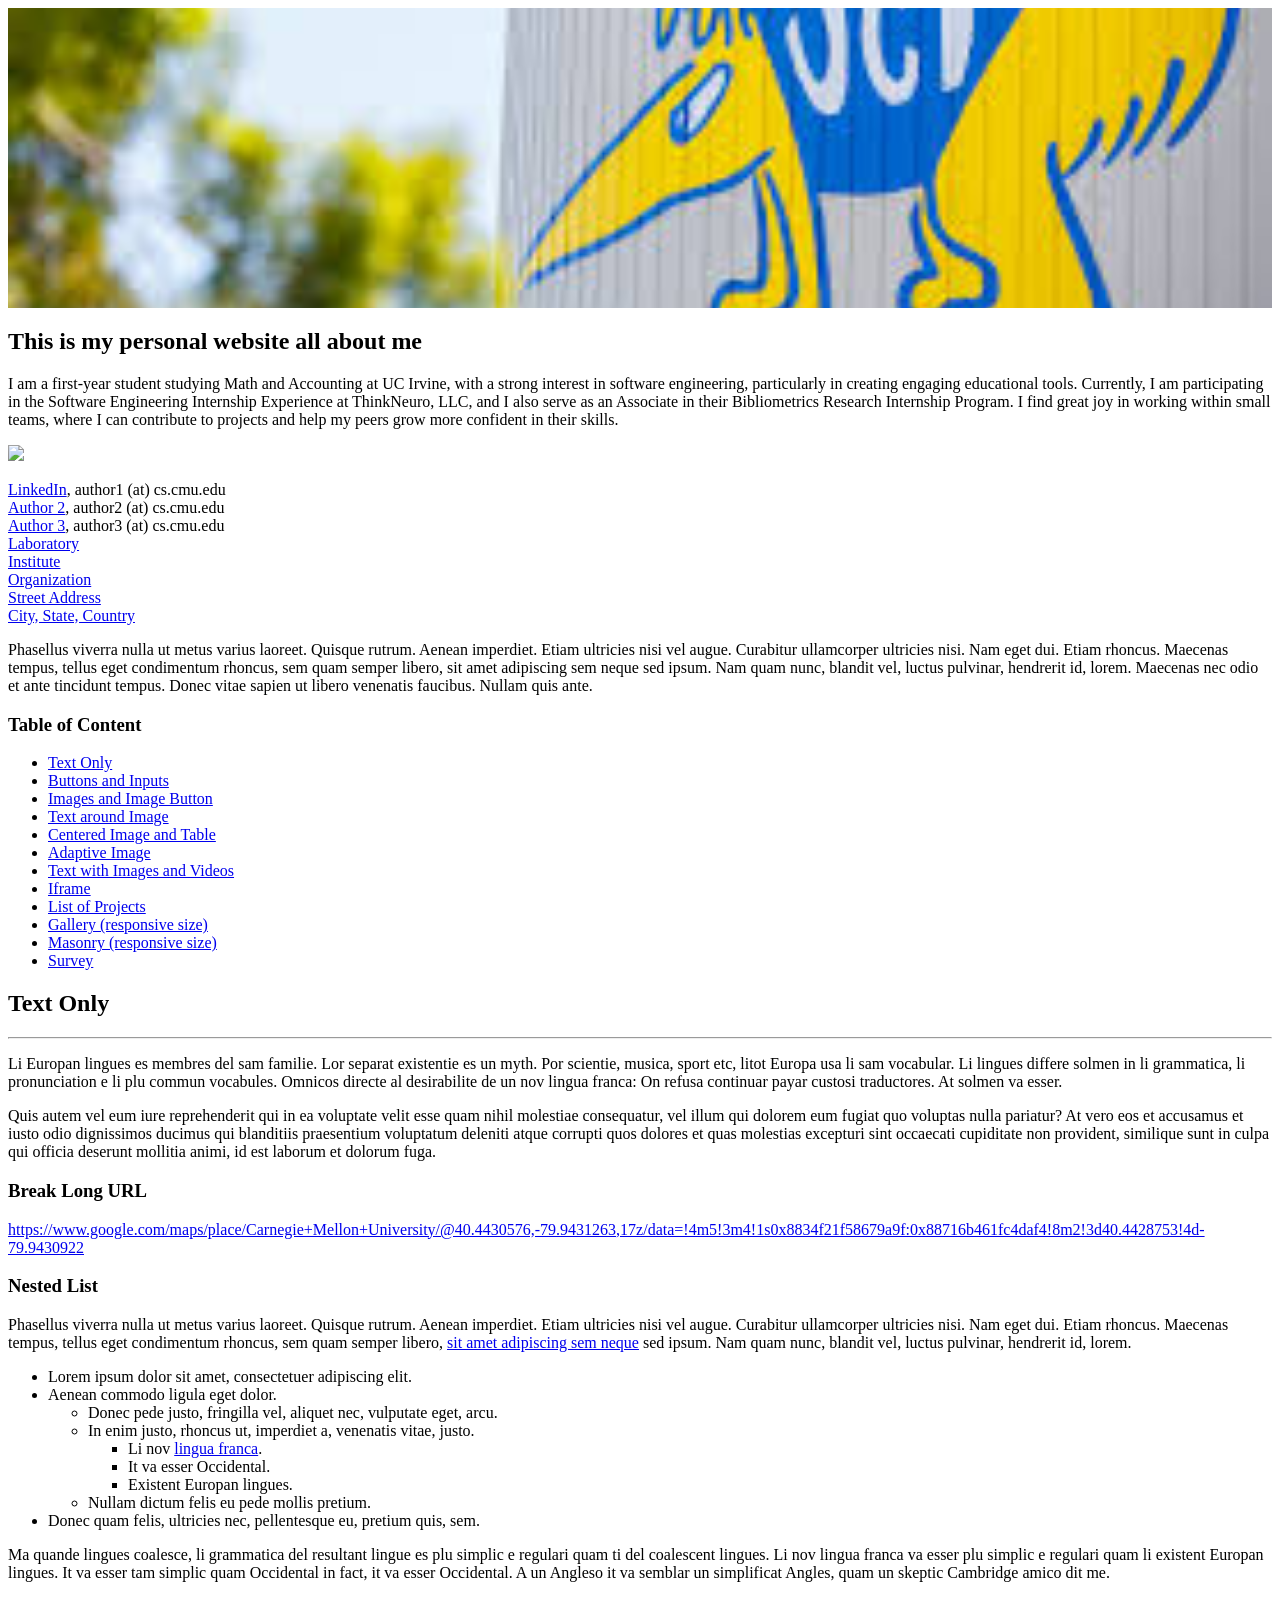
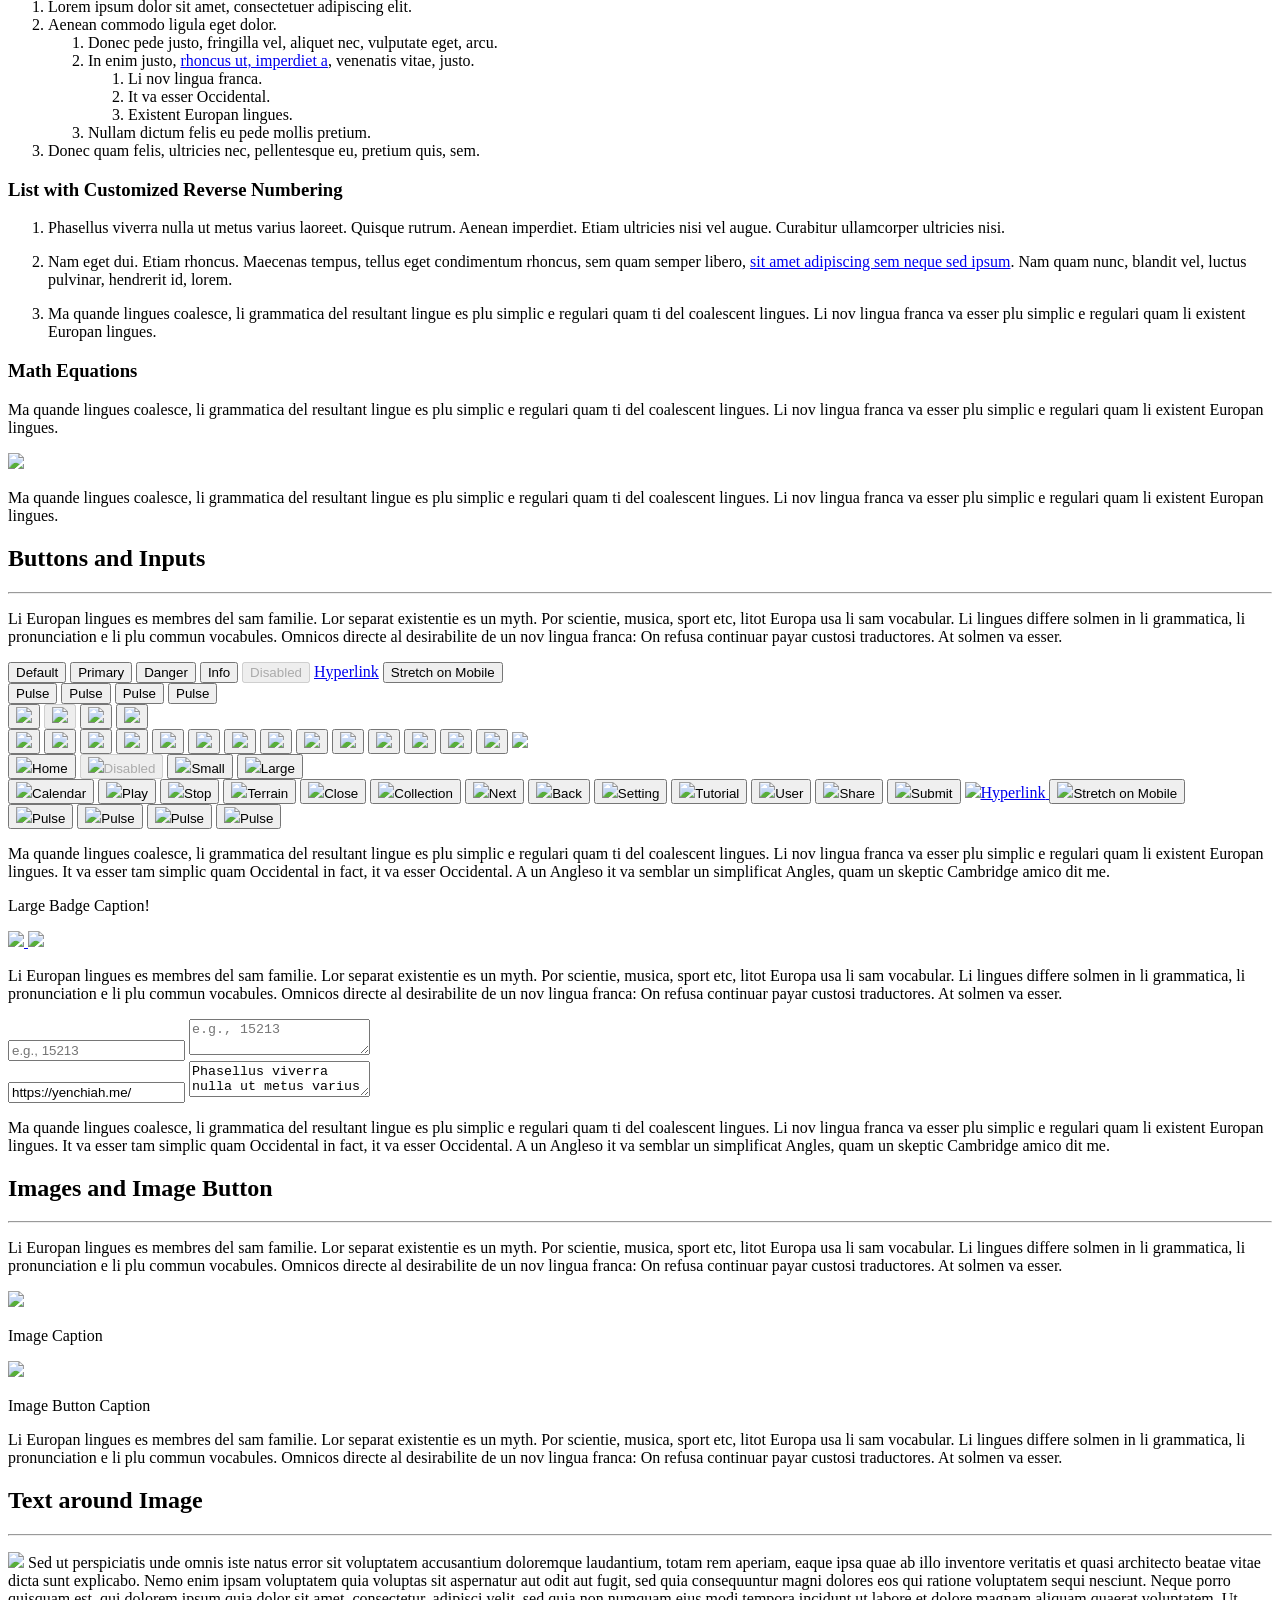
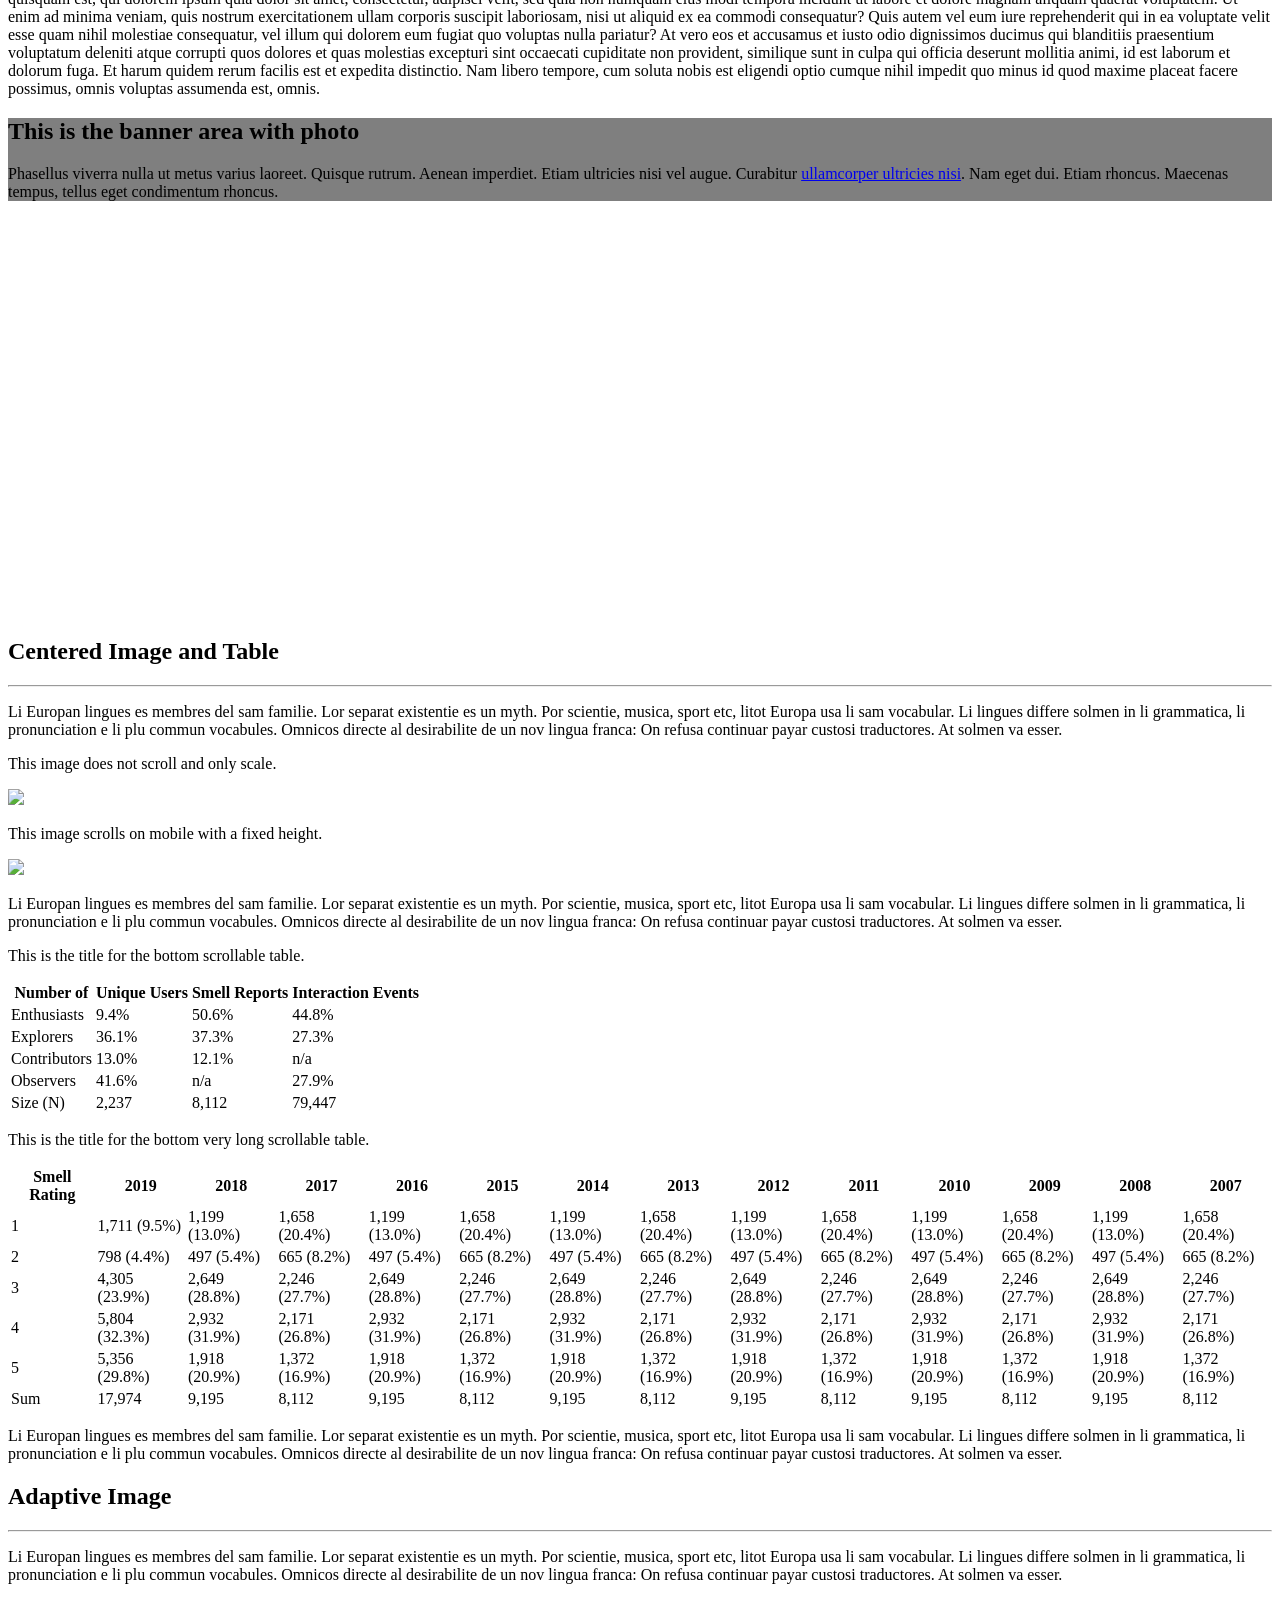
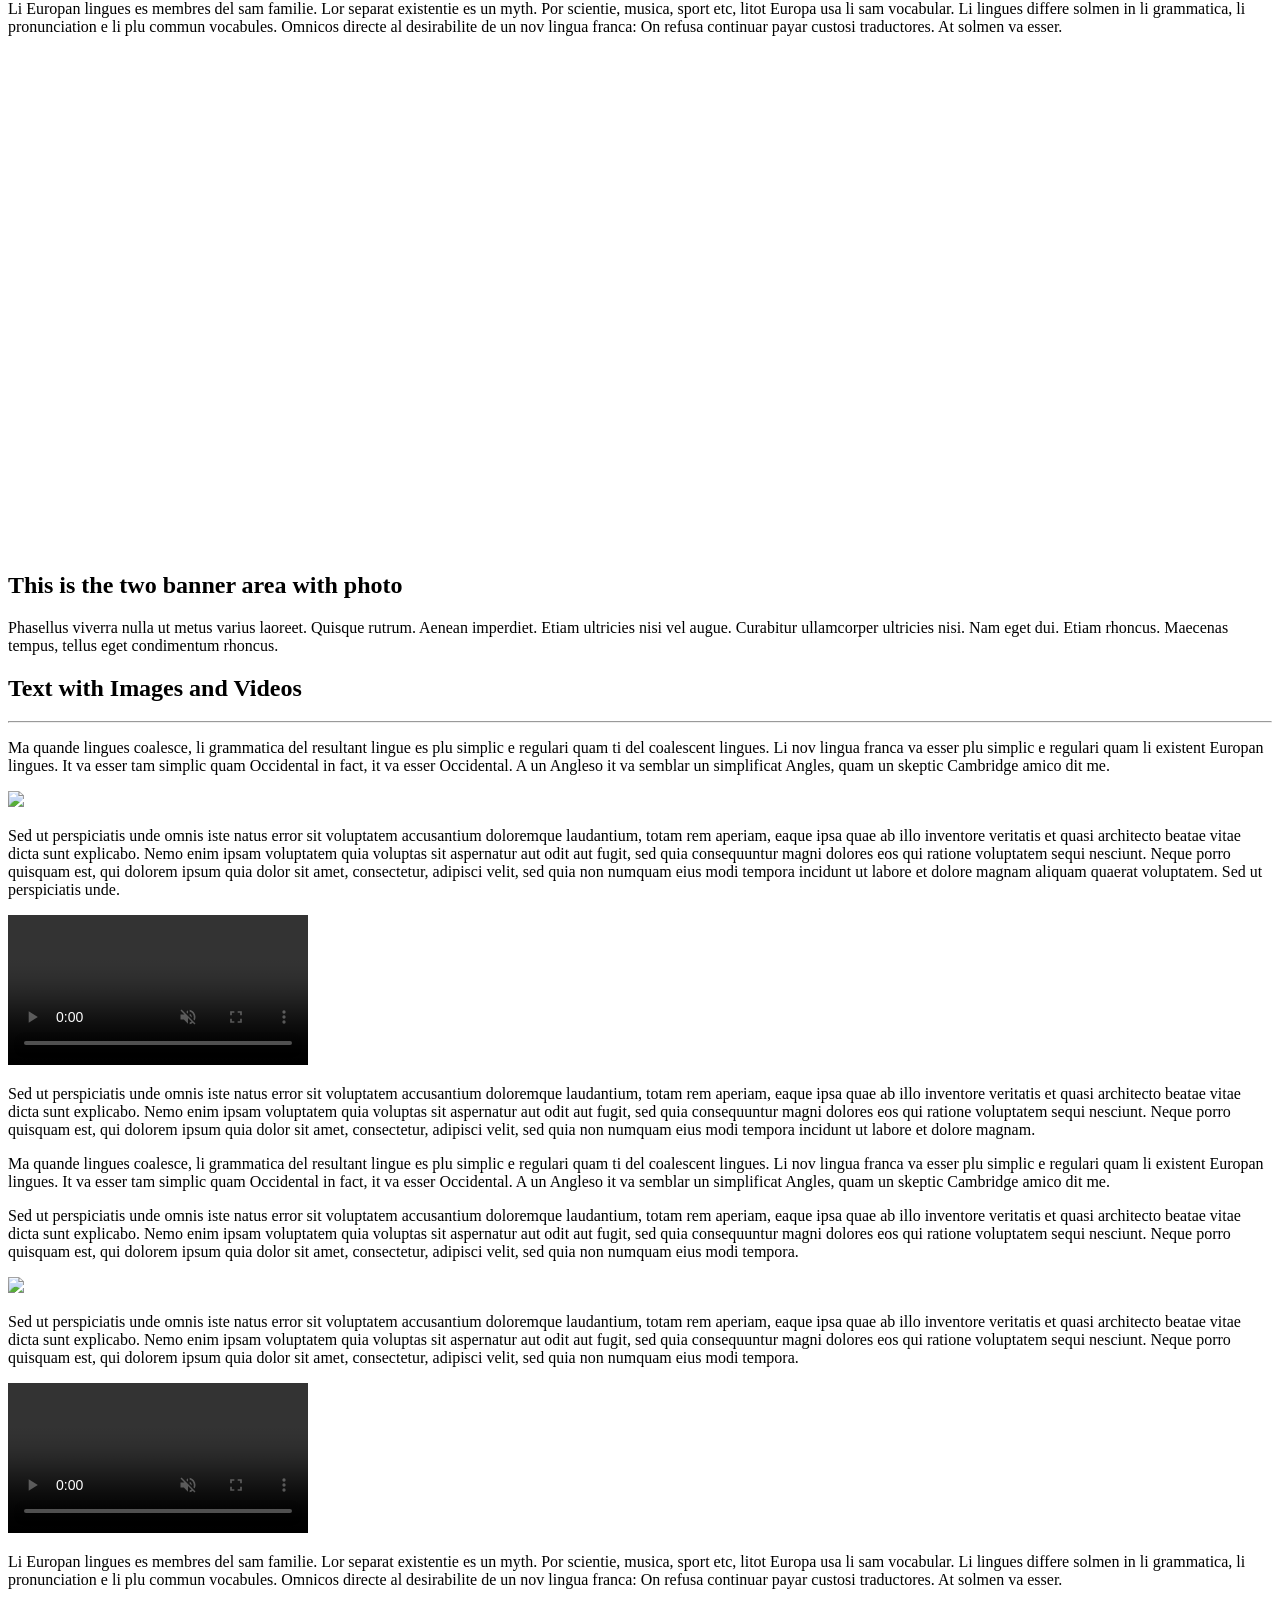
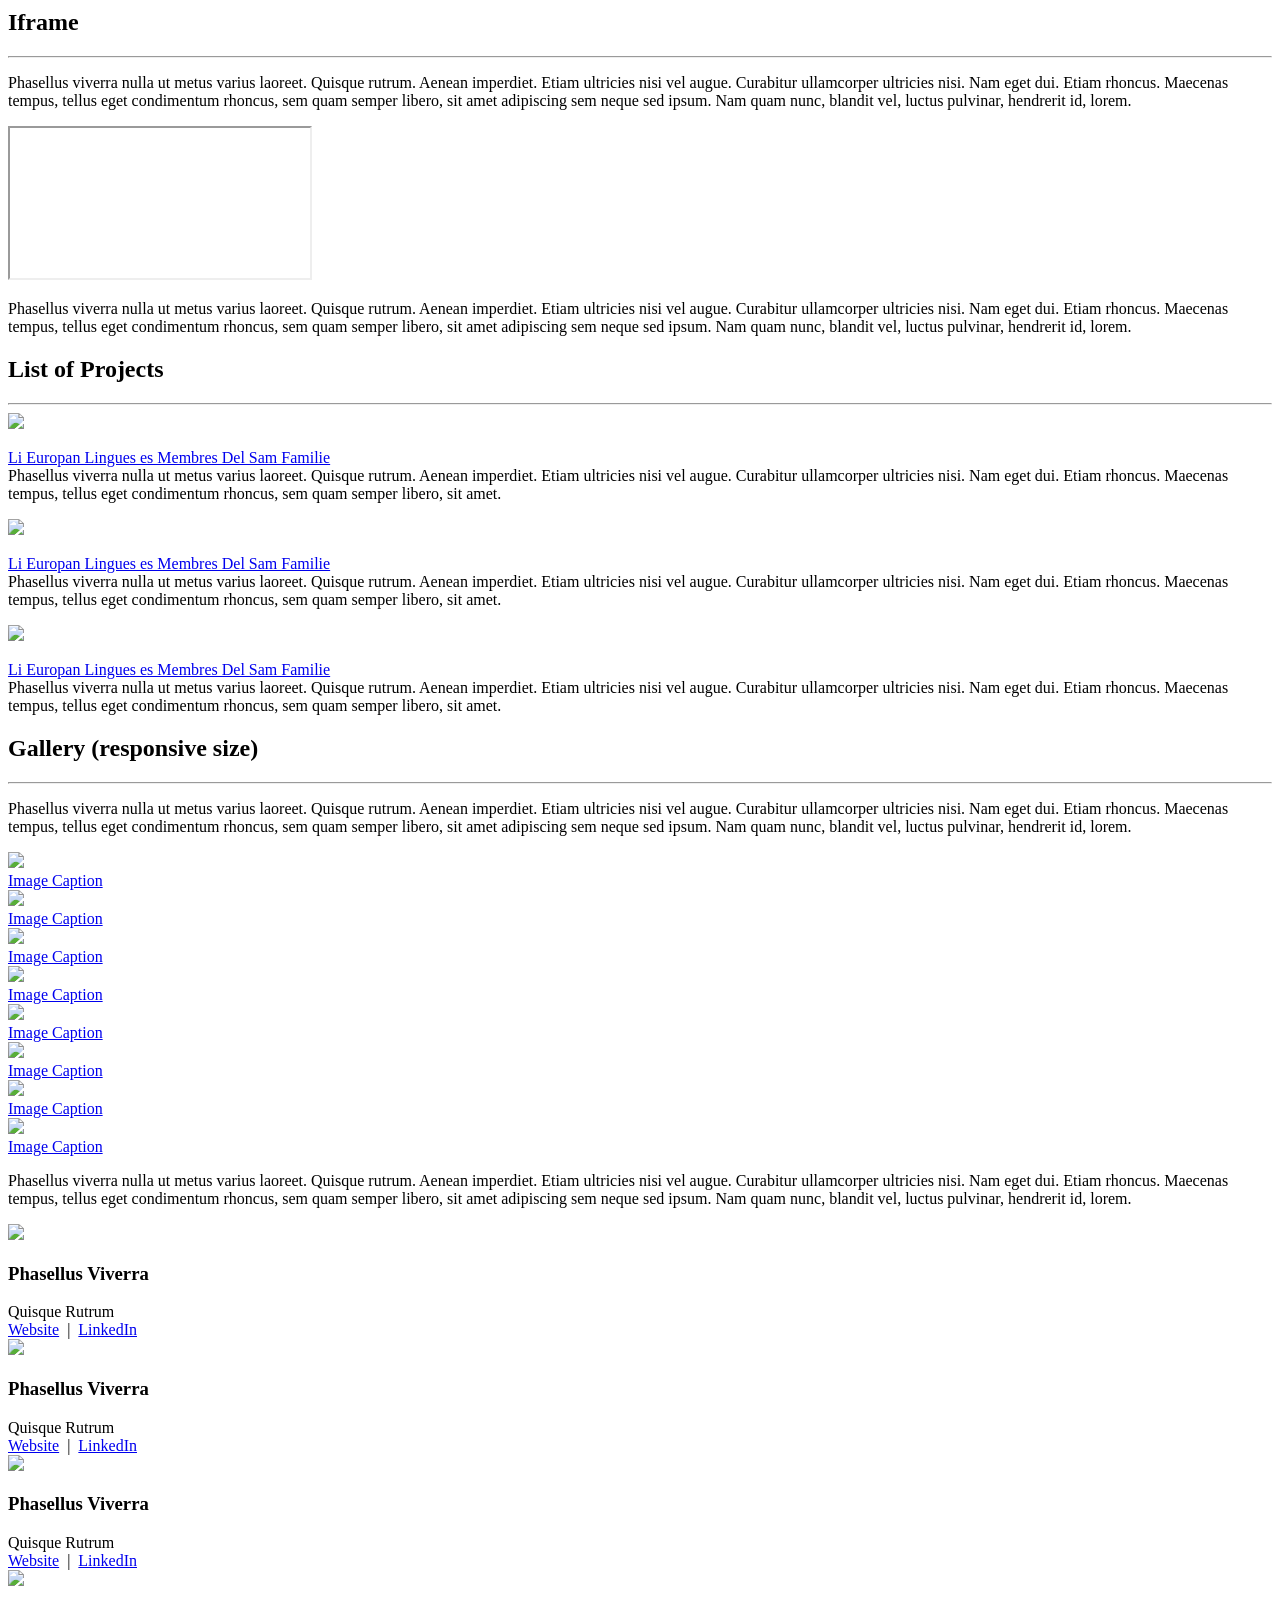
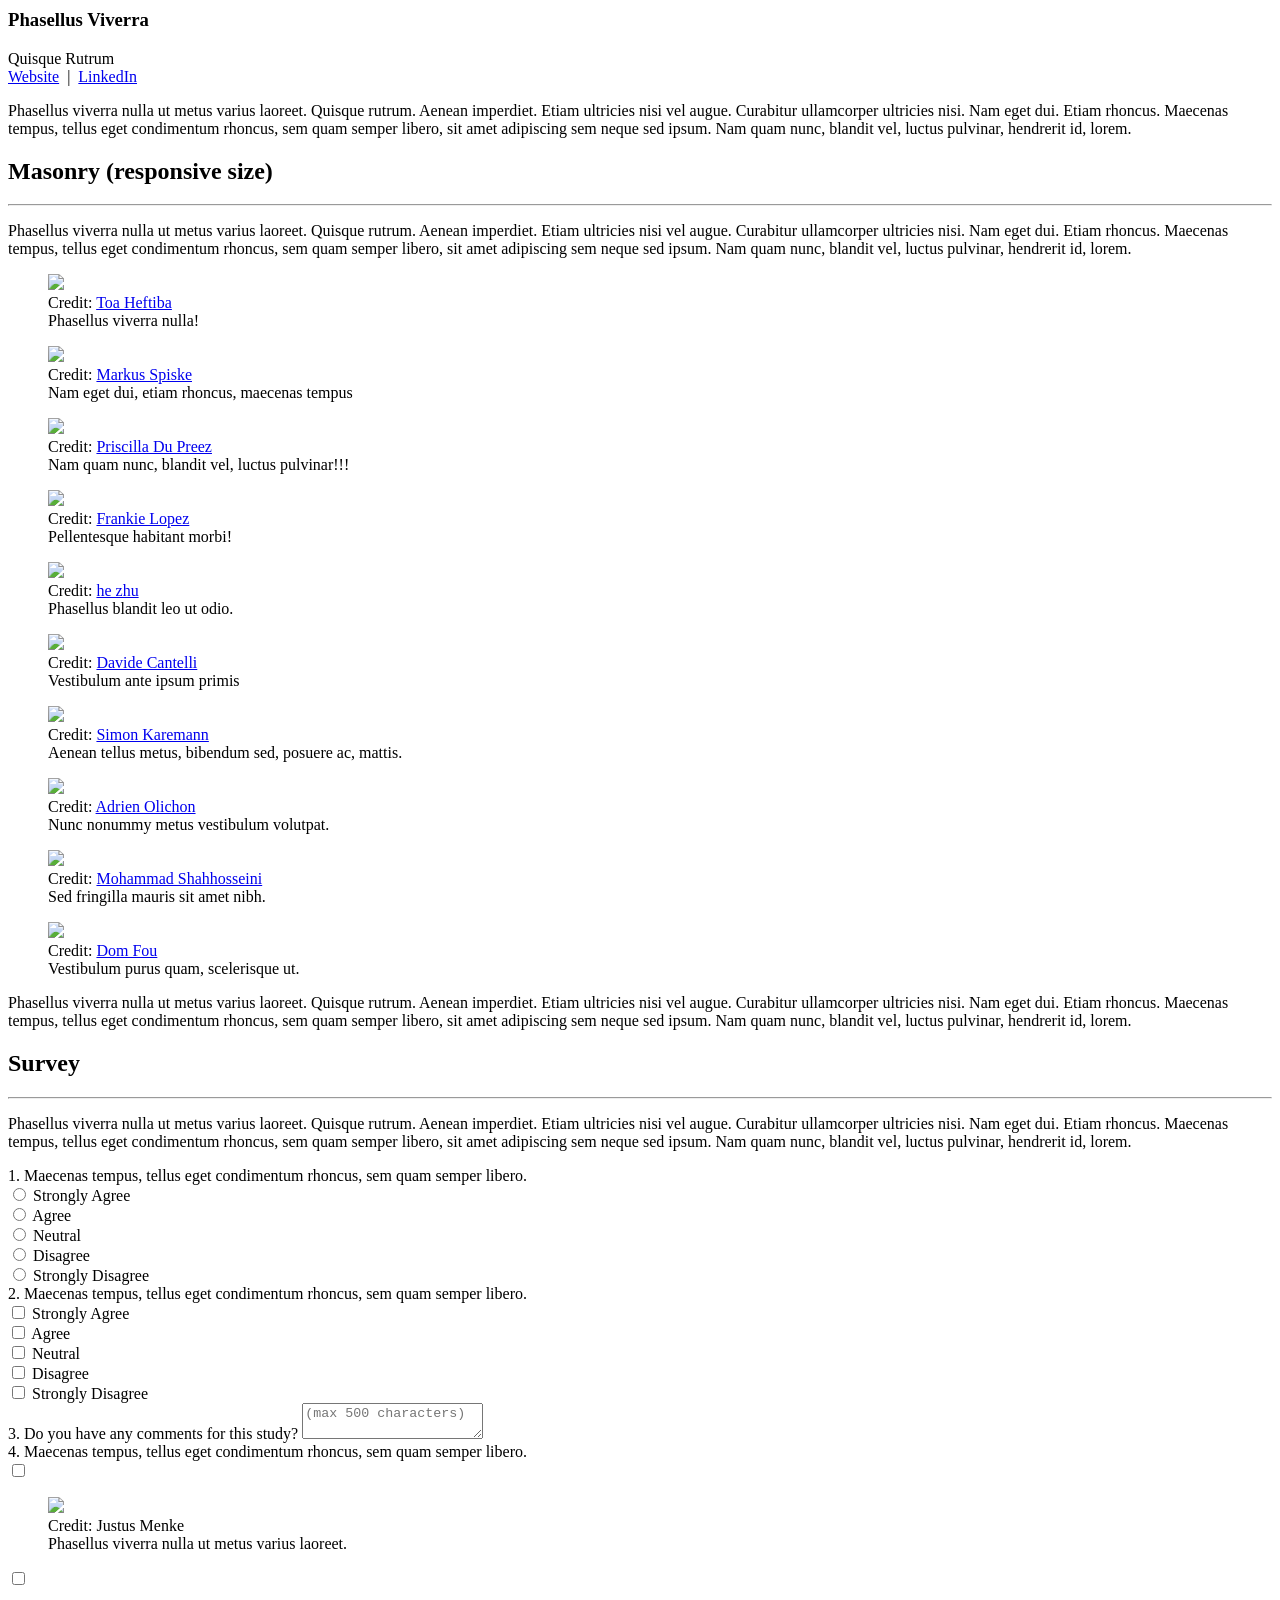
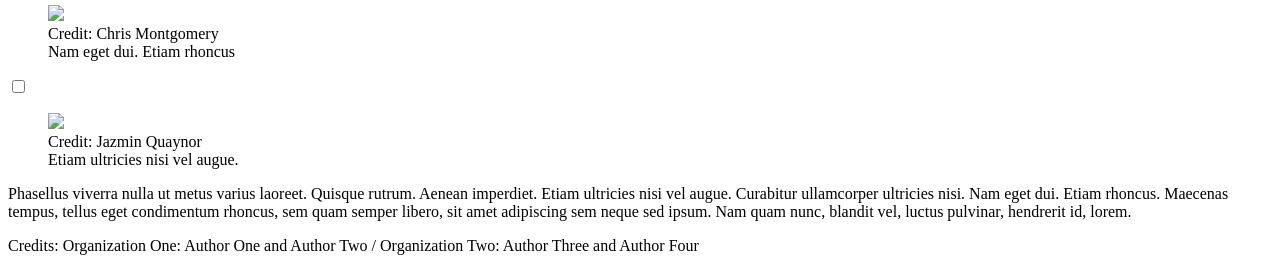
==== index.html @ b9ca1f69 "add" ====
<!doctype html>
<html>

<head>
  <title>Kevin Pedregosa</title>
  <meta charset="utf-8" name="viewport" content="width=device-width, initial-scale=1">
  <link href="https://use.fontawesome.com/releases/v5.2.0/css/all.css" media="screen" rel="stylesheet" type="text/css" />
  <link href="css/frame.css" media="screen" rel="stylesheet" type="text/css" />
  <link href="css/controls.css" media="screen" rel="stylesheet" type="text/css" />
  <link href="css/custom.css" media="screen" rel="stylesheet" type="text/css" />
  <link href='https://fonts.googleapis.com/css?family=Open+Sans:400,700' rel='stylesheet' type='text/css'>
  <link href='https://fonts.googleapis.com/css?family=Open+Sans+Condensed:300,700' rel='stylesheet' type='text/css'>
  <link href="https://fonts.googleapis.com/css?family=Source+Sans+Pro:400,700" rel="stylesheet">
  <script src="https://ajax.googleapis.com/ajax/libs/jquery/3.3.1/jquery.min.js"></script>
  <script src="js/menu.js"></script>
  <script src="js/footer.js"></script>
  <style>
    .menu-index {
      color: rgb(255, 255, 255) !important;
      opacity: 1 !important;
      font-weight: 700 !important;
    }
  </style>
</head>

<body>
  <div class="menu-container"></div>
  <div class="content-container">
    <!-------------------------------------------------------------------------------------------->
    <!--Start Header-->
    <div class="banner" style="background: url('img/Anteater.jpeg') no-repeat center; background-size: cover; height: 300px;"></div>
    <div class="banner">
      <div class="banner-table flex-column">
        <div class="flex-row">
          <div class="flex-item flex-column">
            <h2 class="add-top-margin-small">This is my personal website all about me</h2>
            <p class="text">
              I am a first-year student studying Math and Accounting at UC Irvine, with a strong interest in software engineering, particularly in creating engaging educational tools. Currently, I am participating in the Software Engineering Internship Experience at ThinkNeuro, LLC, and I also serve as an Associate in their Bibliometrics Research Internship Program. I find great joy in working within small teams, where I can contribute to projects and help my peers grow more confident in their skills.
            </p>
          </div>
        </div>
      </div>
    </div>
    <!--End Header-->
    <!-------------------------------------------------------------------------------------------->
    <div class="content">
      <div class="content-table flex-column">
        <!-------------------------------------------------------------------------------------------->
        <!--Start Intro-->
        <div class="flex-row">
          <div class="flex-item flex-column">
            <img class="image" src="img/dummay-img.png">
          </div>
          <div class="flex-item flex-column">
            <p class="text text-large">
              <a target="_blank" href="https://www.linkedin.com/in/kevinpedregosa/">LinkedIn</a>, author1 (at) cs.cmu.edu<br>
              <a target="_blank" href="javascript:void(0)">Author 2</a>, author2 (at) cs.cmu.edu<br>
              <a target="_blank" href="javascript:void(0)">Author 3</a>, author3 (at) cs.cmu.edu<br>
              <a target="_blank" href="javascript:void(0)">Laboratory</a><br>
              <a target="_blank" href="javascript:void(0)">Institute</a><br>
              <a target="_blank" href="javascript:void(0)">Organization</a><br>
              <a target="_blank" href="javascript:void(0)">Street Address</a><br>
              <a target="_blank" href="javascript:void(0)">City, State, Country</a>
            </p>
          </div>
        </div>
        <div class="flex-row">
          <div class="flex-item flex-column">
            <p class="text add-top-margin">
              Phasellus viverra nulla ut metus varius laoreet. Quisque rutrum. Aenean imperdiet. Etiam ultricies nisi vel
              augue. Curabitur ullamcorper ultricies nisi. Nam eget dui. Etiam rhoncus. Maecenas tempus, tellus eget
              condimentum rhoncus, sem quam semper libero, sit amet adipiscing sem neque sed ipsum. Nam quam nunc, blandit
              vel, luctus pulvinar, hendrerit id, lorem. Maecenas nec odio et ante tincidunt tempus. Donec vitae
              sapien ut libero venenatis faucibus. Nullam quis ante.
            </p>
            <h3>Table of Content</h3>
            <ul>
              <li><a href="#text-only">Text Only</a></li>
              <li><a href="#buttons-and-inputs">Buttons and Inputs</a></li>
              <li><a href="#images-and-image-button">Images and Image Button</a></li>
              <li><a href="#text-around-image">Text around Image</a></li>
              <li><a href="#centered-image-and-table">Centered Image and Table</a></li>
              <li><a href="#adaptive-image">Adaptive Image</a></li>
              <li><a href="#text-with-images-and-videos">Text with Images and Videos</a></li>
              <li><a href="#iframe">Iframe</a></li>
              <li><a href="#list-of-projects">List of Projects</a></li>
              <li><a href="#gallery">Gallery (responsive size)</a></li>
              <li><a href="#masonry">Masonry (responsive size)</a></li>
              <li><a href="#survey">Survey</a></li>
            </ul>
          </div>
        </div>
        <!--End Intro-->
        <!-------------------------------------------------------------------------------------------->
        <!--Start Text Only-->
        <div class="flex-row">
          <div class="flex-item flex-column">
            <h2 id="text-only">Text Only</h2>
            <hr>
            <p class="text">
              Li Europan lingues es membres del sam familie. Lor separat existentie es un myth. Por scientie, musica,
              sport etc, litot Europa usa li sam vocabular. Li lingues differe solmen in li grammatica, li pronunciation e
              li plu commun vocabules. Omnicos directe al desirabilite de un nov lingua franca: On refusa continuar payar
              custosi traductores. At solmen va esser.
            </p>
            <p class="text">
              Quis autem vel eum iure reprehenderit qui in ea voluptate velit esse quam nihil molestiae consequatur,
              vel illum qui dolorem eum fugiat quo voluptas nulla pariatur? At vero eos et accusamus et iusto odio dignissimos
              ducimus qui blanditiis praesentium voluptatum deleniti atque corrupti quos dolores et quas molestias
              excepturi sint occaecati cupiditate non provident, similique sunt in culpa qui officia deserunt mollitia
              animi, id est laborum et dolorum fuga.
            </p>
            <h3>Break Long URL</h3>
            <p class="text">
              <a class="break-long-url" target="_blank" href="https://www.google.com/maps/place/Carnegie+Mellon+University/@40.4430576,-79.9431263,17z/data=!4m5!3m4!1s0x8834f21f58679a9f:0x88716b461fc4daf4!8m2!3d40.4428753!4d-79.9430922">https://www.google.com/maps/place/Carnegie+Mellon+University/@40.4430576,-79.9431263,17z/data=!4m5!3m4!1s0x8834f21f58679a9f:0x88716b461fc4daf4!8m2!3d40.4428753!4d-79.9430922</a>
            </p>
            <h3>Nested List</h3>
            <p class="text">
              Phasellus viverra nulla ut metus varius laoreet. Quisque rutrum. Aenean imperdiet. Etiam ultricies nisi vel
              augue. Curabitur ullamcorper ultricies nisi. Nam eget dui. Etiam rhoncus. Maecenas tempus, tellus eget
              condimentum rhoncus, sem quam semper libero, <a target="_blank" href="javascript:void(0)">sit amet adipiscing sem neque</a> sed ipsum. Nam quam nunc, blandit
              vel, luctus pulvinar, hendrerit id, lorem.
            </p>
            <ul>
              <li>Lorem ipsum dolor sit amet, consectetuer adipiscing elit.</li>
              <li>Aenean commodo ligula eget dolor.
                <ul>
                  <li>Donec pede justo, fringilla vel, aliquet nec, vulputate eget, arcu.</li>
                  <li>In enim justo, rhoncus ut, imperdiet a, venenatis vitae, justo.
                    <ul>
                      <li>Li nov <a target="_blank" href="javascript:void(0)">lingua franca</a>.</li>
                      <li>It va esser Occidental.</li>
                      <li>Existent Europan lingues.</li>
                    </ul>
                  </li>
                  <li>Nullam dictum felis eu pede mollis pretium.</li>
                </ul>
              </li>
              <li>Donec quam felis, ultricies nec, pellentesque eu, pretium quis, sem. </li>
            </ul>
            <p class="text">
              Ma quande lingues coalesce, li grammatica del resultant lingue es plu simplic e regulari quam ti del
              coalescent lingues. Li nov lingua franca va esser plu simplic e regulari quam li existent Europan lingues.
              It va esser tam simplic quam Occidental in fact, it va esser Occidental. A un Angleso it va semblar un
              simplificat Angles, quam un skeptic Cambridge amico dit me.
            </p>
            <ol class="nested">
              <li>Lorem ipsum dolor sit amet, consectetuer adipiscing elit.</li>
              <li>Aenean commodo ligula eget dolor.
                <ol class="nested">
                  <li>Donec pede justo, fringilla vel, aliquet nec, vulputate eget, arcu.</li>
                  <li>In enim justo, <a target="_blank" href="javascript:void(0)">rhoncus ut, imperdiet a</a>, venenatis vitae, justo.
                    <ol class="nested">
                      <li>Li nov lingua franca.</li>
                      <li>It va esser Occidental.</li>
                      <li>Existent Europan lingues.</li>
                    </ol>
                  </li>
                  <li>Nullam dictum felis eu pede mollis pretium.</li>
                </ol>
              </li>
              <li>Donec quam felis, ultricies nec, pellentesque eu, pretium quis, sem. </li>
            </ol>
            <h3>List with Customized Reverse Numbering</h3>
            <ol class="publication C-list">
              <li>
                <p class="text-small-margin">
                  Phasellus viverra nulla ut metus varius laoreet. Quisque rutrum. Aenean imperdiet. Etiam ultricies nisi vel
                  augue. Curabitur ullamcorper ultricies nisi.
                </p>
              </li>
              <li>
                <p class="text-small-margin">
                  Nam eget dui. Etiam rhoncus. Maecenas tempus, tellus eget
                  condimentum rhoncus, sem quam semper libero, <a target="_blank" href="javascript:void(0)">sit amet adipiscing sem neque sed ipsum</a>. Nam quam nunc, blandit
                  vel, luctus pulvinar, hendrerit id, lorem.
                </p>
              </li>
              <li>
                <p class="text-small-margin">
                  Ma quande lingues coalesce, li grammatica del resultant lingue es plu simplic e regulari quam ti del
                  coalescent lingues. Li nov lingua franca va esser plu simplic e regulari quam li existent Europan lingues.
                </p>
              </li>
            </ol>
            <h3>Math Equations</h3>
            <p class="text">
              Ma quande lingues coalesce, li grammatica del resultant lingue es plu simplic e regulari quam ti del
              coalescent lingues. Li nov lingua franca va esser plu simplic e regulari quam li existent Europan lingues.
            </p>
            <img class="image center" src="https://latex.codecogs.com/svg.latex?C\cdot(3\sin\theta_1+3\sin\theta_2-\cos\theta_1-\cos\theta_2)" style="max-width: 300px;">
            <p class="text">
              Ma quande lingues coalesce, li grammatica del resultant lingue es plu simplic e regulari quam ti del
              coalescent lingues. Li nov lingua franca va esser plu simplic e regulari quam li existent Europan lingues.
            </p>
          </div>
        </div>
        <!--End Text Only-->
        <!-------------------------------------------------------------------------------------------->
        <!--Start Text with Buttons-->
        <div class="flex-row">
          <div class="flex-item flex-column">
            <h2 id="buttons-and-inputs">Buttons and Inputs</h2>
            <hr>
            <p class="text">
              Li Europan lingues es membres del sam familie. Lor separat existentie es un myth. Por scientie, musica,
              sport etc, litot Europa usa li sam vocabular. Li lingues differe solmen in li grammatica, li pronunciation e
              li plu commun vocabules. Omnicos directe al desirabilite de un nov lingua franca: On refusa continuar payar
              custosi traductores. At solmen va esser.
            </p>
            <div class="control-group">
              <button class="custom-button">Default</button>
              <button class="custom-button custom-button-primary">Primary</button>
              <button class="custom-button custom-button-danger">Danger</button>
              <button class="custom-button custom-button-info">Info</button>
              <button class="custom-button" disabled>Disabled</button>
              <a class="custom-button" target="_blank" href="https://github.com/yenchiah/project-website-template" target="_blank">Hyperlink</a>
              <button class="custom-button custom-button-primary stretch-on-mobile">Stretch on Mobile</button>
            </div>
            <div class="control-group">
              <button class="custom-button pulse-black">Pulse</button>
              <button class="custom-button custom-button-primary pulse-primary">Pulse</button>
              <button class="custom-button custom-button-danger pulse-danger">Pulse</button>
              <button class="custom-button custom-button-info pulse-info">Pulse</button>
            </div>
            <div class="control-group">
              <button class="custom-button-flat"><img src="img/home.png"></button>
              <button class="custom-button-flat" disabled><img src="img/home.png"></button>
              <button class="custom-button-flat small"><img src="img/home.png"></button>
              <button class="custom-button-flat large"><img src="img/home.png"></button>
            </div>
            <div class="control-group">
              <button class="custom-button-flat"><img src="img/calendar.png"></button>
              <button class="custom-button-flat"><img src="img/play.png"></button>
              <button class="custom-button-flat"><img src="img/pause.png"></button>
              <button class="custom-button-flat"><img src="img/stop.png"></button>
              <button class="custom-button-flat"><img src="img/terrain.png"></button>
              <button class="custom-button-flat"><img src="img/close.png"></button>
              <button class="custom-button-flat"><img src="img/collection.png"></button>
              <button class="custom-button-flat"><img src="img/next.png"></button>
              <button class="custom-button-flat"><img src="img/back.png"></button>
              <button class="custom-button-flat"><img src="img/setting.png"></button>
              <button class="custom-button-flat"><img src="img/book.png"></button>
              <button class="custom-button-flat"><img src="img/user.png"></button>
              <button class="custom-button-flat"><img src="img/share.png"></button>
              <button class="custom-button-flat"><img src="img/submit.png"></button>
              <a class="custom-button-flat" href="https://github.com/yenchiah/project-website-template" target="_blank">
                <img src="img/link.png">
              </a>
            </div>
            <div class="control-group">
              <button class="custom-button-flat"><img src="img/home.png"><span>Home</span></button>
              <button class="custom-button-flat" disabled><img src="img/home.png"><span>Disabled</span></button>
              <button class="custom-button-flat small"><img src="img/home.png"><span>Small</span></button>
              <button class="custom-button-flat large"><img src="img/home.png"><span>Large</span></button>
            </div>
            <div class="control-group">
              <button class="custom-button-flat"><img src="img/calendar.png"><span>Calendar</span></button>
              <button class="custom-button-flat"><img src="img/play.png"><span>Play</span></button>
              <button class="custom-button-flat"><img src="img/stop.png"><span>Stop</span></button>
              <button class="custom-button-flat"><img src="img/terrain.png"><span>Terrain</span></button>
              <button class="custom-button-flat"><img src="img/close.png"><span>Close</span></button>
              <button class="custom-button-flat"><img src="img/collection.png"><span>Collection</span></button>
              <button class="custom-button-flat"><img src="img/next.png"><span>Next</span></button>
              <button class="custom-button-flat"><img src="img/back.png"><span>Back</span></button>
              <button class="custom-button-flat"><img src="img/setting.png"><span>Setting</span></button>
              <button class="custom-button-flat"><img src="img/book.png"><span>Tutorial</span></button>
              <button class="custom-button-flat"><img src="img/user.png"><span>User</span></button>
              <button class="custom-button-flat"><img src="img/share.png"><span>Share</span></button>
              <button class="custom-button-flat"><img src="img/submit.png"><span>Submit</span></button>
              <a class="custom-button-flat" href="https://github.com/yenchiah/project-website-template" target="_blank">
                <img src="img/link.png"><span>Hyperlink</span>
              </a>
              <button class="custom-button-flat stretch-on-mobile"><img src="img/play.png"><span>Stretch on Mobile</span></button>
            </div>
            <div class="control-group">
              <button class="custom-button-flat pulse-black"><img src="img/home.png"><span>Pulse</span></button>
              <button class="custom-button-flat pulse-primary"><img src="img/home.png"><span>Pulse</span></button>
              <button class="custom-button-flat pulse-danger"><img src="img/home.png"><span>Pulse</span></button>
              <button class="custom-button-flat pulse-info"><img src="img/home.png"><span>Pulse</span></button>
            </div>
            <p class="text">
              Ma quande lingues coalesce, li grammatica del resultant lingue es plu simplic e regulari quam ti del
              coalescent lingues. Li nov lingua franca va esser plu simplic e regulari quam li existent Europan lingues.
              It va esser tam simplic quam Occidental in fact, it va esser Occidental. A un Angleso it va semblar un
              simplificat Angles, quam un skeptic Cambridge amico dit me.
            </p>
          </div>
        </div>
        <div class="flex-row-space-between">
          <div class="flex-item flex-column">
            <p class="text badge-text">Large Badge Caption!</p>
          </div>
          <div class="flex-item flex-column">
            <div class="control-group">
              <a href="javascript:void(0)" target="_blank" class="custom-image-button">
                <img src="img/app-store-badge.png" width="150">
              </a>
              <a href="javascript:void(0)" target="_blank" class="custom-image-button">
                <img src="img/google-play-badge.png" width="150">
              </a>
            </div>
          </div>
        </div>
        <div class="flex-row">
          <div class="flex-item flex-column">
            <p class="text">
              Li Europan lingues es membres del sam familie. Lor separat existentie es un myth. Por scientie, musica,
              sport etc, litot Europa usa li sam vocabular. Li lingues differe solmen in li grammatica, li pronunciation e
              li plu commun vocabules. Omnicos directe al desirabilite de un nov lingua franca: On refusa continuar payar
              custosi traductores. At solmen va esser.
            </p>
            <div class="control-group">
              <input class="custom-textbox stretch-on-mobile" type="text" placeholder="e.g., 15213">
              <textarea class="custom-textbox stretch-on-mobile" placeholder="e.g., 15213"></textarea>
            </div>
            <div class="control-group">
              <input class="custom-textbox stretch-on-mobile" value="https://yenchiah.me/" type="text" readonly>
              <textarea class="custom-textbox stretch-on-mobile" readonly>Phasellus viverra nulla ut metus varius laoreet.</textarea>
            </div>
            <p class="text">
              Ma quande lingues coalesce, li grammatica del resultant lingue es plu simplic e regulari quam ti del
              coalescent lingues. Li nov lingua franca va esser plu simplic e regulari quam li existent Europan lingues.
              It va esser tam simplic quam Occidental in fact, it va esser Occidental. A un Angleso it va semblar un
              simplificat Angles, quam un skeptic Cambridge amico dit me.
            </p>
          </div>
        </div>
        <!--End Text with Buttons-->
        <!-------------------------------------------------------------------------------------------->
        <!--Start Text with Images and Image buttons-->
        <div class="flex-row">
          <div class="flex-item flex-column">
            <h2 id="images-and-image-button">Images and Image Button</h2>
            <hr>
            <p class="text">
              Li Europan lingues es membres del sam familie. Lor separat existentie es un myth. Por scientie, musica,
              sport etc, litot Europa usa li sam vocabular. Li lingues differe solmen in li grammatica, li pronunciation e
              li plu commun vocabules. Omnicos directe al desirabilite de un nov lingua franca: On refusa continuar payar
              custosi traductores. At solmen va esser.
            </p>
          </div>
        </div>
        <div class="flex-row-space-between">
          <div class="flex-item flex-column">
            <img class="image max-width-400" src="img/dummay-img.png">
            <p class="image-caption">Image Caption</p>
          </div>
          <div class="flex-item flex-column">
            <a href="https://github.com/yenchiah/project-website-template" target="_blank" class="image max-width-400">
              <img src="img/dummay-img.png">
            </a>
            <p class="image-caption">Image Button Caption</p>
          </div>
        </div>
        <div class="flex-row">
          <div class="flex-item flex-column">
            <p class="text">
              Li Europan lingues es membres del sam familie. Lor separat existentie es un myth. Por scientie, musica,
              sport etc, litot Europa usa li sam vocabular. Li lingues differe solmen in li grammatica, li pronunciation e
              li plu commun vocabules. Omnicos directe al desirabilite de un nov lingua franca: On refusa continuar payar
              custosi traductores. At solmen va esser.
            </p>
          </div>
        </div>
        <!--End Text with Images and Image buttons-->
        <!-------------------------------------------------------------------------------------------->
        <!--Start Text around Image-->
        <div class="flex-row">
          <div class="flex-item flex-column">
            <h2 id="text-around-image">Text around Image</h2>
            <hr>
            <p class="text">
              <img class="image image-wrap-text max-width-400" src="img/dummay-img.png">
              Sed ut perspiciatis unde omnis iste natus error sit voluptatem accusantium doloremque laudantium, totam rem
              aperiam, eaque ipsa quae ab illo inventore veritatis et quasi architecto beatae vitae dicta sunt explicabo.
              Nemo enim ipsam voluptatem quia voluptas sit aspernatur aut odit aut fugit, sed quia consequuntur magni
              dolores eos qui ratione voluptatem sequi nesciunt. Neque porro quisquam est, qui dolorem ipsum quia dolor sit
              amet, consectetur, adipisci velit, sed quia non numquam eius modi tempora incidunt ut labore et dolore magnam
              aliquam quaerat voluptatem. Ut enim ad minima veniam, quis nostrum exercitationem ullam corporis suscipit
              laboriosam, nisi ut aliquid ex ea commodi consequatur? Quis autem vel eum iure reprehenderit qui in ea
              voluptate velit esse quam nihil molestiae consequatur, vel illum qui dolorem eum fugiat quo voluptas nulla
              pariatur? At vero eos et accusamus et iusto odio dignissimos ducimus qui blanditiis praesentium voluptatum
              deleniti atque corrupti quos dolores et quas molestias excepturi sint occaecati cupiditate non provident,
              similique sunt in culpa qui officia deserunt mollitia animi, id est laborum et dolorum fuga. Et harum quidem
              rerum facilis est et expedita distinctio. Nam libero tempore, cum soluta nobis est eligendi optio cumque nihil
              impedit quo minus id quod maxime placeat facere possimus, omnis voluptas assumenda est, omnis.
            </p>
          </div>
        </div>
        <!--End Text around Image-->
        <!-------------------------------------------------------------------------------------------->
      </div>
    </div>
    <div class="banner" style="background: url('img/dummy-background.jpeg') no-repeat center; background-size: cover; height: 500px;">
      <div class="banner-table flex-column" style="background-color: rgba(0, 0, 0, 0.5);">
        <div class="flex-row">
          <div class="flex-item flex-column">
            <h2 class="add-top-margin-small">This is the banner area with photo</h2>
            <p class="text">
              Phasellus viverra nulla ut metus varius laoreet. Quisque rutrum. Aenean imperdiet. Etiam ultricies nisi vel
              augue. Curabitur <a href="javascript:void(0)">ullamcorper ultricies nisi</a>. Nam eget dui. Etiam rhoncus. Maecenas tempus, tellus eget
              condimentum rhoncus.
            </p>
          </div>
        </div>
      </div>
    </div>
    <div class="content">
      <div class="content-table flex-column">
        <!-------------------------------------------------------------------------------------------->
        <!--Start Text with Centered Image and Table-->
        <div class="flex-row">
          <div class="flex-item flex-column">
            <h2 id="centered-image-and-table" class="no-top-margin">Centered Image and Table</h2>
            <hr>
            <p class="text">
              Li Europan lingues es membres del sam familie. Lor separat existentie es un myth. Por scientie, musica,
              sport etc, litot Europa usa li sam vocabular. Li lingues differe solmen in li grammatica, li pronunciation e
              li plu commun vocabules. Omnicos directe al desirabilite de un nov lingua franca: On refusa continuar payar
              custosi traductores. At solmen va esser.
            </p>
            <p class="text text-center graph-title">
              This image does not scroll and only scale.
            </p>
            <img class="image center max-width-400 add-top-margin-small" src="img/dummay-img.png">
            <p class="text text-center graph-title">
              This image scrolls on mobile with a fixed height.
            </p>
            <div class="scrollable-image-container center add-top-margin-small">
              <img class="scrollable-image center" src="img/dummay-img.png">
            </div>
            <p class="text">
              Li Europan lingues es membres del sam familie. Lor separat existentie es un myth. Por scientie, musica,
              sport etc, litot Europa usa li sam vocabular. Li lingues differe solmen in li grammatica, li pronunciation e
              li plu commun vocabules. Omnicos directe al desirabilite de un nov lingua franca: On refusa continuar payar
              custosi traductores. At solmen va esser.
            </p>
            <p class="text text-center graph-title">
              This is the title for the bottom scrollable table.
            </p>
            <div class="custom-table-container center add-top-margin-small">
              <table class="custom-table">
                <thead>
                  <tr class="bg-color-gray">
                    <th>Number of</th>
                    <th class="text-center">Unique Users</th>
                    <th class="text-center">Smell Reports</th>
                    <th class="text-center">Interaction Events</th>
                  </tr>
                </thead>
                <tbody>
                  <tr>
                    <td>Enthusiasts</td>
                    <td class="text-center">9.4%</td>
                    <td class="text-center">50.6%</td>
                    <td class="text-center">44.8%</td>
                  </tr>
                  <tr class="bg-color-light-gray">
                    <td>Explorers</td>
                    <td class="text-center">36.1%</td>
                    <td class="text-center">37.3%</td>
                    <td class="text-center">27.3%</td>
                  </tr>
                  <tr>
                    <td>Contributors</td>
                    <td class="text-center">13.0%</td>
                    <td class="text-center">12.1%</td>
                    <td class="text-center">n/a</td>
                  </tr>
                  <tr class="bg-color-light-gray">
                    <td>Observers</td>
                    <td class="text-center">41.6%</td>
                    <td class="text-center">n/a</td>
                    <td class="text-center">27.9%</td>
                  </tr>
                </tbody>
                <tfoot>
                  <tr>
                    <td>Size (N)</td>
                    <td class="text-center">2,237</td>
                    <td class="text-center">8,112</td>
                    <td class="text-center">79,447</td>
                  </tr>
                </tfoot>
              </table>
            </div>
            <p class="text text-center graph-title">
              This is the title for the bottom very long scrollable table.
            </p>
            <div class="custom-table-container center add-top-margin-small">
              <table class="custom-table">
                <thead>
                  <tr class="bg-color-gray">
                    <th class="text-center">Smell Rating</th>
                    <th class="text-center">2019</th>
                    <th class="text-center">2018</th>
                    <th class="text-center">2017</th>
                    <th class="text-center">2016</th>
                    <th class="text-center">2015</th>
                    <th class="text-center">2014</th>
                    <th class="text-center">2013</th>
                    <th class="text-center">2012</th>
                    <th class="text-center">2011</th>
                    <th class="text-center">2010</th>
                    <th class="text-center">2009</th>
                    <th class="text-center">2008</th>
                    <th class="text-center">2007</th>
                  </tr>
                </thead>
                <tbody>
                  <tr>
                    <td class="text-center">1</td>
                    <td class="text-center">1,711 (9.5%)</td>
                    <td class="text-center">1,199 (13.0%)</td>
                    <td class="text-center">1,658 (20.4%)</td>
                    <td class="text-center">1,199 (13.0%)</td>
                    <td class="text-center">1,658 (20.4%)</td>
                    <td class="text-center">1,199 (13.0%)</td>
                    <td class="text-center">1,658 (20.4%)</td>
                    <td class="text-center">1,199 (13.0%)</td>
                    <td class="text-center">1,658 (20.4%)</td>
                    <td class="text-center">1,199 (13.0%)</td>
                    <td class="text-center">1,658 (20.4%)</td>
                    <td class="text-center">1,199 (13.0%)</td>
                    <td class="text-center">1,658 (20.4%)</td>
                  </tr>
                  <tr class="bg-color-light-gray">
                    <td class="text-center">2</td>
                    <td class="text-center">798 (4.4%)</td>
                    <td class="text-center">497 (5.4%)</td>
                    <td class="text-center">665 (8.2%)</td>
                    <td class="text-center">497 (5.4%)</td>
                    <td class="text-center">665 (8.2%)</td>
                    <td class="text-center">497 (5.4%)</td>
                    <td class="text-center">665 (8.2%)</td>
                    <td class="text-center">497 (5.4%)</td>
                    <td class="text-center">665 (8.2%)</td>
                    <td class="text-center">497 (5.4%)</td>
                    <td class="text-center">665 (8.2%)</td>
                    <td class="text-center">497 (5.4%)</td>
                    <td class="text-center">665 (8.2%)</td>
                  </tr>
                  <tr>
                    <td class="text-center">3</td>
                    <td class="text-center">4,305 (23.9%)</td>
                    <td class="text-center">2,649 (28.8%)</td>
                    <td class="text-center">2,246 (27.7%)</td>
                    <td class="text-center">2,649 (28.8%)</td>
                    <td class="text-center">2,246 (27.7%)</td>
                    <td class="text-center">2,649 (28.8%)</td>
                    <td class="text-center">2,246 (27.7%)</td>
                    <td class="text-center">2,649 (28.8%)</td>
                    <td class="text-center">2,246 (27.7%)</td>
                    <td class="text-center">2,649 (28.8%)</td>
                    <td class="text-center">2,246 (27.7%)</td>
                    <td class="text-center">2,649 (28.8%)</td>
                    <td class="text-center">2,246 (27.7%)</td>
                  </tr>
                  <tr class="bg-color-light-gray">
                    <td class="text-center">4</td>
                    <td class="text-center">5,804 (32.3%)</td>
                    <td class="text-center">2,932 (31.9%)</td>
                    <td class="text-center">2,171 (26.8%)</td>
                    <td class="text-center">2,932 (31.9%)</td>
                    <td class="text-center">2,171 (26.8%)</td>
                    <td class="text-center">2,932 (31.9%)</td>
                    <td class="text-center">2,171 (26.8%)</td>
                    <td class="text-center">2,932 (31.9%)</td>
                    <td class="text-center">2,171 (26.8%)</td>
                    <td class="text-center">2,932 (31.9%)</td>
                    <td class="text-center">2,171 (26.8%)</td>
                    <td class="text-center">2,932 (31.9%)</td>
                    <td class="text-center">2,171 (26.8%)</td>
                  </tr>
                  <tr>
                    <td class="text-center">5</td>
                    <td class="text-center">5,356 (29.8%)</td>
                    <td class="text-center">1,918 (20.9%)</td>
                    <td class="text-center">1,372 (16.9%)</td>
                    <td class="text-center">1,918 (20.9%)</td>
                    <td class="text-center">1,372 (16.9%)</td>
                    <td class="text-center">1,918 (20.9%)</td>
                    <td class="text-center">1,372 (16.9%)</td>
                    <td class="text-center">1,918 (20.9%)</td>
                    <td class="text-center">1,372 (16.9%)</td>
                    <td class="text-center">1,918 (20.9%)</td>
                    <td class="text-center">1,372 (16.9%)</td>
                    <td class="text-center">1,918 (20.9%)</td>
                    <td class="text-center">1,372 (16.9%)</td>
                  </tr>
                </tbody>
                <tfoot>
                  <tr>
                    <td class="text-center">Sum</td>
                    <td class="text-center">17,974</td>
                    <td class="text-center">9,195</td>
                    <td class="text-center">8,112</td>
                    <td class="text-center">9,195</td>
                    <td class="text-center">8,112</td>
                    <td class="text-center">9,195</td>
                    <td class="text-center">8,112</td>
                    <td class="text-center">9,195</td>
                    <td class="text-center">8,112</td>
                    <td class="text-center">9,195</td>
                    <td class="text-center">8,112</td>
                    <td class="text-center">9,195</td>
                    <td class="text-center">8,112</td>
                  </tr>
                </tfoot>
              </table>
            </div>
            <p class="text">
              Li Europan lingues es membres del sam familie. Lor separat existentie es un myth. Por scientie, musica,
              sport etc, litot Europa usa li sam vocabular. Li lingues differe solmen in li grammatica, li pronunciation e
              li plu commun vocabules. Omnicos directe al desirabilite de un nov lingua franca: On refusa continuar payar
              custosi traductores. At solmen va esser.
            </p>
          </div>
        </div>
        <!--End Text with Centered Image and Table-->
        <!-------------------------------------------------------------------------------------------->
        <!--Start Text with Adaptive Image-->
        <div class="flex-row">
          <div class="flex-item flex-column">
            <h2 id="adaptive-image">Adaptive Image</h2>
            <hr>
            <p class="text">
              Li Europan lingues es membres del sam familie. Lor separat existentie es un myth. Por scientie, musica,
              sport etc, litot Europa usa li sam vocabular. Li lingues differe solmen in li grammatica, li pronunciation e
              li plu commun vocabules. Omnicos directe al desirabilite de un nov lingua franca: On refusa continuar payar
              custosi traductores. At solmen va esser.
            </p>
            <a class="image adaptive-image" style="background-image: url('img/dummay-img-long.png'); min-height: 150px;" href="img/dummay-img-long.png" target="_blank"></a>
            <p class="text">
              Li Europan lingues es membres del sam familie. Lor separat existentie es un myth. Por scientie, musica,
              sport etc, litot Europa usa li sam vocabular. Li lingues differe solmen in li grammatica, li pronunciation e
              li plu commun vocabules. Omnicos directe al desirabilite de un nov lingua franca: On refusa continuar payar
              custosi traductores. At solmen va esser.
            </p>
          </div>
        </div>
        <!--End Text with Adaptive Image-->
        <!-------------------------------------------------------------------------------------------->
      </div>
    </div>
    <div class="banner" style="background: url('img/dummy-background.jpeg') no-repeat center; background-size: cover; height: 500px;"></div>
    <div class="banner">
      <div class="banner-table flex-column">
        <div class="flex-row">
          <div class="flex-item flex-column">
            <h2 class="add-top-margin-small">This is the two banner area with photo</h2>
            <p class="text">
              Phasellus viverra nulla ut metus varius laoreet. Quisque rutrum. Aenean imperdiet. Etiam ultricies nisi vel
              augue. Curabitur ullamcorper ultricies nisi. Nam eget dui. Etiam rhoncus. Maecenas tempus, tellus eget
              condimentum rhoncus.
            </p>
          </div>
        </div>
      </div>
    </div>
    <div class="content">
      <div class="content-table flex-column">
        <!-------------------------------------------------------------------------------------------->
        <!--Start Text with Images and Videos-->
        <div class="flex-row">
          <div class="flex-item flex-column">
            <h2 id="text-with-images-and-videos" class="no-top-margin">Text with Images and Videos</h2>
            <hr>
            <p class="text">
              Ma quande lingues coalesce, li grammatica del resultant lingue es plu simplic e regulari quam ti del
              coalescent lingues. Li nov lingua franca va esser plu simplic e regulari quam li existent Europan lingues.
              It va esser tam simplic quam Occidental in fact, it va esser Occidental. A un Angleso it va semblar un
              simplificat Angles, quam un skeptic Cambridge amico dit me.
            </p>
          </div>
        </div>
        <div class="flex-row">
          <div class="flex-item flex-item-stretch flex-column">
            <img class="image" src="img/dummay-img.png">
          </div>
          <div class="flex-item flex-item-stretch flex-column">
            <p class="text">
              Sed ut perspiciatis unde omnis iste natus error sit voluptatem accusantium doloremque laudantium, totam rem
              aperiam, eaque ipsa quae ab illo inventore veritatis et quasi architecto beatae vitae dicta sunt explicabo.
              Nemo enim ipsam voluptatem quia voluptas sit aspernatur aut odit aut fugit, sed quia consequuntur magni
              dolores eos qui ratione voluptatem sequi nesciunt. Neque porro quisquam est, qui dolorem ipsum quia dolor
              sit amet, consectetur, adipisci velit, sed quia non numquam eius modi tempora incidunt ut labore et dolore
              magnam aliquam quaerat voluptatem. Sed ut perspiciatis unde.
            </p>
          </div>
        </div>
        <div class="flex-row">
          <div class="flex-item flex-item-stretch flex-column">
            <video preload controls autoplay loop muted playsinline class="image">
              <source src="vid/mov_bbb.mp4" type="video/mp4">
              Your browser does not support the video tag.
            </video>
          </div>
          <div class="flex-item flex-item-stretch flex-column">
            <p class="text">
              Sed ut perspiciatis unde omnis iste natus error sit voluptatem accusantium doloremque laudantium, totam rem
              aperiam, eaque ipsa quae ab illo inventore veritatis et quasi architecto beatae vitae dicta sunt explicabo.
              Nemo enim ipsam voluptatem quia voluptas sit aspernatur aut odit aut fugit, sed quia consequuntur magni
              dolores eos qui ratione voluptatem sequi nesciunt. Neque porro quisquam est, qui dolorem ipsum quia dolor
              sit amet, consectetur, adipisci velit, sed quia non numquam eius modi tempora incidunt ut labore et dolore
              magnam.
            </p>
          </div>
        </div>
        <div class="flex-row">
          <div class="flex-item flex-column">
            <p class="text">
              Ma quande lingues coalesce, li grammatica del resultant lingue es plu simplic e regulari quam ti del
              coalescent lingues. Li nov lingua franca va esser plu simplic e regulari quam li existent Europan lingues.
              It va esser tam simplic quam Occidental in fact, it va esser Occidental. A un Angleso it va semblar un
              simplificat Angles, quam un skeptic Cambridge amico dit me.
            </p>
          </div>
        </div>
        <div class="flex-row">
          <div class="flex-item flex-item-stretch-2 flex-column">
            <p class="text">
              Sed ut perspiciatis unde omnis iste natus error sit voluptatem accusantium doloremque laudantium, totam rem
              aperiam, eaque ipsa quae ab illo inventore veritatis et quasi architecto beatae vitae dicta sunt explicabo.
              Nemo enim ipsam voluptatem quia voluptas sit aspernatur aut odit aut fugit, sed quia consequuntur magni
              dolores eos qui ratione voluptatem sequi nesciunt. Neque porro quisquam est, qui dolorem ipsum quia dolor
              sit amet, consectetur, adipisci velit, sed quia non numquam eius modi tempora.
            </p>
          </div>
          <div class="flex-item flex-item-stretch flex-column">
            <img class="image" src="img/dummay-img.png">
          </div>
        </div>
        <div class="flex-row">
          <div class="flex-item flex-item-stretch-2 flex-column">
            <p class="text">
              Sed ut perspiciatis unde omnis iste natus error sit voluptatem accusantium doloremque laudantium, totam rem
              aperiam, eaque ipsa quae ab illo inventore veritatis et quasi architecto beatae vitae dicta sunt explicabo.
              Nemo enim ipsam voluptatem quia voluptas sit aspernatur aut odit aut fugit, sed quia consequuntur magni
              dolores eos qui ratione voluptatem sequi nesciunt. Neque porro quisquam est, qui dolorem ipsum quia dolor
              sit amet, consectetur, adipisci velit, sed quia non numquam eius modi tempora.
            </p>
          </div>
          <div class="flex-item flex-item-stretch flex-column">
            <video preload controls autoplay loop muted playsinline class="image">
              <source src="vid/mov_bbb.mp4" type="video/mp4">
              Your browser does not support the video tag.
            </video>
          </div>
        </div>
        <div class="flex-row">
          <div class="flex-item flex-item-stretch flex-column">
            <p class="text">
              Li Europan lingues es membres del sam familie. Lor separat existentie es un myth. Por scientie, musica,
              sport etc, litot Europa usa li sam vocabular. Li lingues differe solmen in li grammatica, li pronunciation e
              li plu commun vocabules. Omnicos directe al desirabilite de un nov lingua franca: On refusa continuar payar
              custosi traductores. At solmen va esser.
            </p>
          </div>
        </div>
        <!--End Text with Images and Videos-->
        <!-------------------------------------------------------------------------------------------->
        <!--Start Text with Iframe-->
        <div class="flex-row">
          <div class="flex-item flex-column">
            <h2 id="iframe">Iframe</h2>
            <hr>
            <p class="text">
              Phasellus viverra nulla ut metus varius laoreet. Quisque rutrum. Aenean imperdiet. Etiam ultricies nisi vel
              augue. Curabitur ullamcorper ultricies nisi. Nam eget dui. Etiam rhoncus. Maecenas tempus, tellus eget
              condimentum rhoncus, sem quam semper libero, sit amet adipiscing sem neque sed ipsum. Nam quam nunc, blandit
              vel, luctus pulvinar, hendrerit id, lorem.
            </p>
            <iframe class="iframe-in-body" src="https://yenchiah.me/geo-heatmap/smell.html"></iframe>
            <p class="text">
              Phasellus viverra nulla ut metus varius laoreet. Quisque rutrum. Aenean imperdiet. Etiam ultricies nisi vel
              augue. Curabitur ullamcorper ultricies nisi. Nam eget dui. Etiam rhoncus. Maecenas tempus, tellus eget
              condimentum rhoncus, sem quam semper libero, sit amet adipiscing sem neque sed ipsum. Nam quam nunc, blandit
              vel, luctus pulvinar, hendrerit id, lorem.
            </p>
          </div>
        </div>
        <!--END Text with Iframe-->
        <!-------------------------------------------------------------------------------------------->
        <!--Start List of Projects-->
        <div class="flex-row">
          <div class="flex-item flex-column full-width">
            <h2 id="list-of-projects">List of Projects</h2>
            <hr>
          </div>
        </div>
        <div class="flex-row">
          <div class="flex-item flex-item-stretch flex-column">
            <img class="image max-width-400" src="img/dummay-img.png">
          </div>
          <div class="flex-item flex-item-stretch-4 flex-column">
            <p class="text">
              <a class="highlight-text" href="javascript:void(0)">Li Europan Lingues es Membres Del Sam Familie</a><br>
              Phasellus viverra nulla ut metus varius laoreet. Quisque rutrum. Aenean imperdiet. Etiam ultricies nisi vel
              augue. Curabitur ullamcorper ultricies nisi. Nam eget dui. Etiam rhoncus. Maecenas tempus, tellus eget
              condimentum rhoncus, sem quam semper libero, sit amet.
            </p>
          </div>
        </div>
        <div class="flex-row">
          <div class="flex-item flex-item-stretch flex-column">
            <img class="image max-width-400" src="img/dummay-img.png">
          </div>
          <div class="flex-item flex-item-stretch-4 flex-column">
            <p class="text">
              <a class="highlight-text" href="javascript:void(0)">Li Europan Lingues es Membres Del Sam Familie</a><br>
              Phasellus viverra nulla ut metus varius laoreet. Quisque rutrum. Aenean imperdiet. Etiam ultricies nisi vel
              augue. Curabitur ullamcorper ultricies nisi. Nam eget dui. Etiam rhoncus. Maecenas tempus, tellus eget
              condimentum rhoncus, sem quam semper libero, sit amet.
            </p>
          </div>
        </div>
        <div class="flex-row">
          <div class="flex-item flex-item-stretch flex-column">
            <img class="image max-width-400" src="img/dummay-img.png">
          </div>
          <div class="flex-item flex-item-stretch-4 flex-column">
            <p class="text">
              <a class="highlight-text" href="javascript:void(0)">Li Europan Lingues es Membres Del Sam Familie</a><br>
              Phasellus viverra nulla ut metus varius laoreet. Quisque rutrum. Aenean imperdiet. Etiam ultricies nisi vel
              augue. Curabitur ullamcorper ultricies nisi. Nam eget dui. Etiam rhoncus. Maecenas tempus, tellus eget
              condimentum rhoncus, sem quam semper libero, sit amet.
            </p>
          </div>
        </div>
        <!--End List of Projects-->
        <!-------------------------------------------------------------------------------------------->
        <!--Start Gallery-->
        <div class="flex-row">
          <div class="flex-item flex-column">
            <h2 id="gallery">Gallery (responsive size)</h2>
            <hr>
            <p class="text">
              Phasellus viverra nulla ut metus varius laoreet. Quisque rutrum. Aenean imperdiet. Etiam ultricies nisi vel
              augue. Curabitur ullamcorper ultricies nisi. Nam eget dui. Etiam rhoncus. Maecenas tempus, tellus eget
              condimentum rhoncus, sem quam semper libero, sit amet adipiscing sem neque sed ipsum. Nam quam nunc, blandit
              vel, luctus pulvinar, hendrerit id, lorem.
            </p>
          </div>
        </div>
        <div class="gallery add-top-margin-small add-bottom-margin-small">
          <a href="javascript:void(0)" class="flex-column"><img src="img/dummay-img.png">
            <div>Image Caption</div>
          </a>
          <a href="javascript:void(0)" class="flex-column"><img src="img/dummay-img.png">
            <div>Image Caption</div>
          </a>
          <a href="javascript:void(0)" class="flex-column"><img src="img/dummay-img.png">
            <div>Image Caption</div>
          </a>
          <a href="javascript:void(0)" class="flex-column"><img src="img/dummay-img.png">
            <div>Image Caption</div>
          </a>
          <a href="javascript:void(0)" class="flex-column"><img src="img/dummay-img.png">
            <div>Image Caption</div>
          </a>
          <a href="javascript:void(0)" class="flex-column"><img src="img/dummay-img.png">
            <div>Image Caption</div>
          </a>
          <a href="javascript:void(0)" class="flex-column"><img src="img/dummay-img.png">
            <div>Image Caption</div>
          </a>
          <a href="javascript:void(0)" class="flex-column"><img src="img/dummay-img.png">
            <div>Image Caption</div>
          </a>
        </div>
        <div class="flex-row">
          <div class="flex-item flex-column">
            <p class="text">
              Phasellus viverra nulla ut metus varius laoreet. Quisque rutrum. Aenean imperdiet. Etiam ultricies nisi vel
              augue. Curabitur ullamcorper ultricies nisi. Nam eget dui. Etiam rhoncus. Maecenas tempus, tellus eget
              condimentum rhoncus, sem quam semper libero, sit amet adipiscing sem neque sed ipsum. Nam quam nunc, blandit
              vel, luctus pulvinar, hendrerit id, lorem.
            </p>
          </div>
        </div>
        <div class="gallery add-top-margin-small add-bottom-margin-small">
          <div class="flex-column">
            <img src="img/dummay-img.png">
            <h3>Phasellus Viverra</h3>
            <div>Quisque Rutrum</div>
            <div>
              <a href="https://yenchiah.me/project-website-template/" target="_blank">Website</a>
              &nbsp;|&nbsp;
              <a href="https://yenchiah.me/project-website-template/" target="_blank">LinkedIn</a>
            </div>
          </div>
          <div class="flex-column">
            <img src="img/dummay-img.png">
            <h3>Phasellus Viverra</h3>
            <div>Quisque Rutrum</div>
            <div>
              <a href="https://yenchiah.me/project-website-template/" target="_blank">Website</a>
              &nbsp;|&nbsp;
              <a href="https://yenchiah.me/project-website-template/" target="_blank">LinkedIn</a>
            </div>
          </div>
          <div class="flex-column">
            <img src="img/dummay-img.png">
            <h3>Phasellus Viverra</h3>
            <div>Quisque Rutrum</div>
            <div>
              <a href="https://yenchiah.me/project-website-template/" target="_blank">Website</a>
              &nbsp;|&nbsp;
              <a href="https://yenchiah.me/project-website-template/" target="_blank">LinkedIn</a>
            </div>
          </div>
          <div class="flex-column">
            <img src="img/dummay-img.png">
            <h3>Phasellus Viverra</h3>
            <div>Quisque Rutrum</div>
            <div>
              <a href="https://yenchiah.me/project-website-template/" target="_blank">Website</a>
              &nbsp;|&nbsp;
              <a href="https://yenchiah.me/project-website-template/" target="_blank">LinkedIn</a>
            </div>
          </div>
        </div>
        <div class="flex-row">
          <div class="flex-item flex-column">
            <p class="text">
              Phasellus viverra nulla ut metus varius laoreet. Quisque rutrum. Aenean imperdiet. Etiam ultricies nisi vel
              augue. Curabitur ullamcorper ultricies nisi. Nam eget dui. Etiam rhoncus. Maecenas tempus, tellus eget
              condimentum rhoncus, sem quam semper libero, sit amet adipiscing sem neque sed ipsum. Nam quam nunc, blandit
              vel, luctus pulvinar, hendrerit id, lorem.
            </p>
          </div>
        </div>
        <!--End Gallery-->
        <!-------------------------------------------------------------------------------------------->
        <!--Start Masonry-->
        <div class="flex-row">
          <div class="flex-item flex-column">
            <h2 id="masonry">Masonry (responsive size)</h2>
            <hr>
            <p class="text">
              Phasellus viverra nulla ut metus varius laoreet. Quisque rutrum. Aenean imperdiet. Etiam ultricies nisi vel
              augue. Curabitur ullamcorper ultricies nisi. Nam eget dui. Etiam rhoncus. Maecenas tempus, tellus eget
              condimentum rhoncus, sem quam semper libero, sit amet adipiscing sem neque sed ipsum. Nam quam nunc, blandit
              vel, luctus pulvinar, hendrerit id, lorem.
            </p>
          </div>
        </div>
        <div class="masonry add-top-margin-small add-bottom-margin-small">
          <figure>
            <img src="https://images.unsplash.com/photo-1485182708500-e8f1f318ba72?ixlib=rb-1.2.1&amp;ixid=MnwxMjA3fDB8MHxwaG90by1wYWdlfHx8fGVufDB8fHx8&amp;auto=format&amp;fit=crop&amp;w=1820&amp;q=80">
            <div>Credit: <a href="https://unsplash.com/@heftiba" target="_blank">Toa Heftiba</a></div>
            <figcaption>Phasellus viverra nulla!</figcaption>
          </figure>
          <figure>
            <img src="https://images.unsplash.com/photo-1590727264967-f26b2d31e3a1?ixlib=rb-1.2.1&amp;ixid=MnwxMjA3fDB8MHxwaG90by1wYWdlfHx8fGVufDB8fHx8&amp;auto=format&amp;fit=crop&amp;w=792&amp;q=80">
            <div>Credit: <a href="https://unsplash.com/@markusspiske" target="_blank">Markus Spiske</a></div>
            <figcaption>Nam eget dui, etiam rhoncus, maecenas tempus</figcaption>
          </figure>
          <figure>
            <img src="https://images.unsplash.com/photo-1528605248644-14dd04022da1?ixlib=rb-1.2.1&amp;ixid=MnwxMjA3fDB8MHxwaG90by1wYWdlfHx8fGVufDB8fHx8&amp;auto=format&amp;fit=crop&amp;w=1740&amp;q=80">
            <div>Credit: <a href="https://unsplash.com/@priscilladupreez" target="_blank">Priscilla Du Preez</a></div>
            <figcaption>Nam quam nunc, blandit vel, luctus pulvinar!!!</figcaption>
          </figure>
          <figure>
            <img src="https://images.unsplash.com/photo-1558023784-f8343393cb06?ixlib=rb-1.2.1&amp;ixid=MnwxMjA3fDB8MHxwaG90by1wYWdlfHx8fGVufDB8fHx8&amp;auto=format&amp;fit=crop&amp;w=870&amp;q=80">
            <div>Credit: <a href="https://unsplash.com/@frankielopez" target="_blank">Frankie Lopez</a></div>
            <figcaption>Pellentesque habitant morbi!</figcaption>
          </figure>
          <figure>
            <img src="https://images.unsplash.com/photo-1629036747901-6cad3758cd92?ixlib=rb-1.2.1&amp;ixid=MnwxMjA3fDB8MHxwaG90by1wYWdlfHx8fGVufDB8fHx8&amp;auto=format&amp;fit=crop&amp;w=772&amp;q=80">
            <div>Credit: <a href="https://unsplash.com/@zhugher" target="_blank">he zhu</a></div>
            <figcaption>Phasellus blandit leo ut odio.</figcaption>
          </figure>
          <figure>
            <img src="https://images.unsplash.com/photo-1477238134895-98438ad85c30?ixlib=rb-1.2.1&amp;ixid=MnwxMjA3fDB8MHxwaG90by1wYWdlfHx8fGVufDB8fHx8&amp;auto=format&amp;fit=crop&amp;w=2600&amp;q=80">
            <div>Credit: <a href="https://unsplash.com/@cant89" target="_blank">Davide Cantelli</a></div>
            <figcaption>Vestibulum ante ipsum primis</figcaption>
          </figure>
          <figure>
            <img src="https://images.unsplash.com/photo-1613946069412-38f7f1ff0b65?ixlib=rb-1.2.1&amp;ixid=MnwxMjA3fDB8MHxwaG90by1wYWdlfHx8fGVufDB8fHx8&amp;auto=format&amp;fit=crop&amp;w=870&amp;q=80">
            <div>Credit: <a href="https://unsplash.com/@simonkaremann" target="_blank">Simon Karemann</a></div>
            <figcaption>Aenean tellus metus, bibendum sed, posuere ac, mattis.</figcaption>
          </figure>
          <figure>
            <img src="https://images.unsplash.com/photo-1577985043696-8bd54d9f093f?ixlib=rb-1.2.1&amp;ixid=MnwxMjA3fDB8MHxwaG90by1wYWdlfHx8fGVufDB8fHx8&amp;auto=format&amp;fit=crop&amp;w=1740&amp;q=80">
            <div>Credit: <a href="https://unsplash.com/@adrienolichon" target="_blank">Adrien Olichon</a></div>
            <figcaption>Nunc nonummy metus vestibulum volutpat.</figcaption>
          </figure>
          <figure>
            <img src="https://images.unsplash.com/photo-1594788094620-4579ad50c7fe?ixlib=rb-1.2.1&amp;ixid=MnwxMjA3fDB8MHxwaG90by1wYWdlfHx8fGVufDB8fHx8&amp;auto=format&amp;fit=crop&amp;w=1742&amp;q=80">
            <div>Credit: <a href="https://unsplash.com/@mohammadshahhosseini" target="_blank">Mohammad Shahhosseini</a></div>
            <figcaption>Sed fringilla mauris sit amet nibh.</figcaption>
          </figure>
          <figure>
            <img src="https://images.unsplash.com/photo-1606761568499-6d2451b23c66?ixlib=rb-1.2.1&amp;ixid=MnwxMjA3fDB8MHxwaG90by1wYWdlfHx8fGVufDB8fHx8&amp;auto=format&amp;fit=crop&amp;w=1548&amp;q=80">
            <div>Credit: <a href="https://unsplash.com/@domlafou" target="_blank">Dom Fou</a></div>
            <figcaption>Vestibulum purus quam, scelerisque ut.</figcaption>
          </figure>
        </div>
        <div class="flex-row">
          <div class="flex-item flex-column">
            <p class="text">
              Phasellus viverra nulla ut metus varius laoreet. Quisque rutrum. Aenean imperdiet. Etiam ultricies nisi vel
              augue. Curabitur ullamcorper ultricies nisi. Nam eget dui. Etiam rhoncus. Maecenas tempus, tellus eget
              condimentum rhoncus, sem quam semper libero, sit amet adipiscing sem neque sed ipsum. Nam quam nunc, blandit
              vel, luctus pulvinar, hendrerit id, lorem.
            </p>
          </div>
        </div>
        <!--End Masonry-->
        <!-------------------------------------------------------------------------------------------->
        <!--Start Survey-->
        <div class="flex-row">
          <div class="flex-item flex-column">
            <h2 id="survey">Survey</h2>
            <hr>
            <p class="text">
              Phasellus viverra nulla ut metus varius laoreet. Quisque rutrum. Aenean imperdiet. Etiam ultricies nisi vel
              augue. Curabitur ullamcorper ultricies nisi. Nam eget dui. Etiam rhoncus. Maecenas tempus, tellus eget
              condimentum rhoncus, sem quam semper libero, sit amet adipiscing sem neque sed ipsum. Nam quam nunc, blandit
              vel, luctus pulvinar, hendrerit id, lorem.
            </p>
            <div class="custom-survey add-top-margin add-bottom-margin">
              <span class="text">1. Maecenas tempus, tellus eget condimentum rhoncus, sem quam semper libero.</span>
              <div class="custom-radio-group-survey add-top-margin">
                <div><input type="radio" name="scenario-question-sq-1508-scale" value="2596" id="scenario-question-sq-1508-item-0"> <label class="break-long-url" for="scenario-question-sq-1508-item-0">Strongly Agree</label></div>
                <div><input type="radio" name="scenario-question-sq-1508-scale" value="2597" id="scenario-question-sq-1508-item-1"> <label class="break-long-url" for="scenario-question-sq-1508-item-1">Agree</label></div>
                <div><input type="radio" name="scenario-question-sq-1508-scale" value="2598" id="scenario-question-sq-1508-item-2"> <label class="break-long-url" for="scenario-question-sq-1508-item-2">Neutral</label></div>
                <div><input type="radio" name="scenario-question-sq-1508-scale" value="2599" id="scenario-question-sq-1508-item-3"> <label class="break-long-url" for="scenario-question-sq-1508-item-3">Disagree</label></div>
                <div><input type="radio" name="scenario-question-sq-1508-scale" value="2600" id="scenario-question-sq-1508-item-4"> <label class="break-long-url" for="scenario-question-sq-1508-item-4">Strongly Disagree</label></div>
              </div>
            </div>
            <div class="custom-survey add-top-margin add-bottom-margin">
              <span class="text">2. Maecenas tempus, tellus eget condimentum rhoncus, sem quam semper libero.</span>
              <div class="custom-radio-group-survey add-top-margin">
                <div><input type="checkbox" name="scenario-question-sq-1508-scale" value="2596" id="scenario-question-sq-1510-item-0"> <label class="break-long-url" for="scenario-question-sq-1510-item-0">Strongly Agree</label></div>
                <div><input type="checkbox" name="scenario-question-sq-1508-scale" value="2597" id="scenario-question-sq-1510-item-1"> <label class="break-long-url" for="scenario-question-sq-1510-item-1">Agree</label></div>
                <div><input type="checkbox" name="scenario-question-sq-1508-scale" value="2598" id="scenario-question-sq-1510-item-2"> <label class="break-long-url" for="scenario-question-sq-1510-item-2">Neutral</label></div>
                <div><input type="checkbox" name="scenario-question-sq-1508-scale" value="2599" id="scenario-question-sq-1510-item-3"> <label class="break-long-url" for="scenario-question-sq-1510-item-3">Disagree</label></div>
                <div><input type="checkbox" name="scenario-question-sq-1508-scale" value="2600" id="scenario-question-sq-1510-item-4"> <label class="break-long-url" for="scenario-question-sq-1510-item-4">Strongly Disagree</label></div>
              </div>
            </div>
            <div class="custom-survey add-top-margin add-bottom-margin">
              <span class="text">3. Do you have any comments for this study?</span>
              <textarea class="custom-textbox-survey add-top-margin" placeholder="(max 500 characters)" maxlength="500"></textarea>
            </div>
            <div class="custom-survey add-top-margin add-bottom-margin">
              <span class="text">4. Maecenas tempus, tellus eget condimentum rhoncus, sem quam semper libero.</span>
              <div class="custom-radio-group-survey image-only add-top-margin">
                <div> <input type="checkbox" name="scenario-question-sq-1545-scale" value="2720" id="scenario-question-sq-1545-item-2"><label for="scenario-question-sq-1545-item-2">
                    <figure><img src="https://images.unsplash.com/photo-1597914377769-db5167cb0221?ixlib=rb-1.2.1&amp;ixid=MnwxMjA3fDB8MHxwaG90by1wYWdlfHx8fGVufDB8fHx8&amp;auto=format&amp;fit=crop&amp;w=774&amp;q=80">
                      <div>Credit: Justus Menke</div>
                      <figcaption>Phasellus viverra nulla ut metus varius laoreet.</figcaption>
                    </figure>
                  </label> </div>
                <div> <input type="checkbox" name="scenario-question-sq-1545-scale" value="2726" id="scenario-question-sq-1545-item-4"><label for="scenario-question-sq-1545-item-4">
                    <figure><img src="https://images.unsplash.com/photo-1588196749597-9ff075ee6b5b?ixlib=rb-1.2.1&amp;ixid=MnwxMjA3fDB8MHxwaG90by1wYWdlfHx8fGVufDB8fHx8&amp;auto=format&amp;fit=crop&amp;w=2874&amp;q=80">
                      <div>Credit: Chris Montgomery</div>
                      <figcaption>Nam eget dui. Etiam rhoncus</figcaption>
                    </figure>
                  </label> </div>
                <div> <input type="checkbox" name="scenario-question-sq-1545-scale" value="2721" id="scenario-question-sq-1545-item-5"><label for="scenario-question-sq-1545-item-5">
                    <figure><img src="https://images.unsplash.com/photo-1506485338023-6ce5f36692df?ixlib=rb-1.2.1&amp;ixid=MnwxMjA3fDB8MHxwaG90by1wYWdlfHx8fGVufDB8fHx8&amp;auto=format&amp;fit=crop&amp;w=1740&amp;q=80">
                      <div>Credit: Jazmin Quaynor</div>
                      <figcaption>Etiam ultricies nisi vel augue.</figcaption>
                    </figure>
                  </label> </div>
              </div>
            </div>
            <p class="text">
              Phasellus viverra nulla ut metus varius laoreet. Quisque rutrum. Aenean imperdiet. Etiam ultricies nisi vel
              augue. Curabitur ullamcorper ultricies nisi. Nam eget dui. Etiam rhoncus. Maecenas tempus, tellus eget
              condimentum rhoncus, sem quam semper libero, sit amet adipiscing sem neque sed ipsum. Nam quam nunc, blandit
              vel, luctus pulvinar, hendrerit id, lorem.
            </p>
          </div>
        </div>
        <!--End Survey-->
        <!-------------------------------------------------------------------------------------------->
        <!--Start Credits-->
        <div class="flex-row">
          <div class="flex-item flex-item-stretch flex-column">
            <p class="text text-small text-italic add-top-margin-large">
              Credits: <span class="highlight-text">Organization One</span>: Author One and Author Two / <span class="highlight-text">Organization Two</span>: Author Three and Author Four
            </p>
          </div>
        </div>
        <!--End Credits-->
        <!-------------------------------------------------------------------------------------------->
      </div>
    </div>
    <div class="footer-container"></div>
  </div>
</body>

</html>
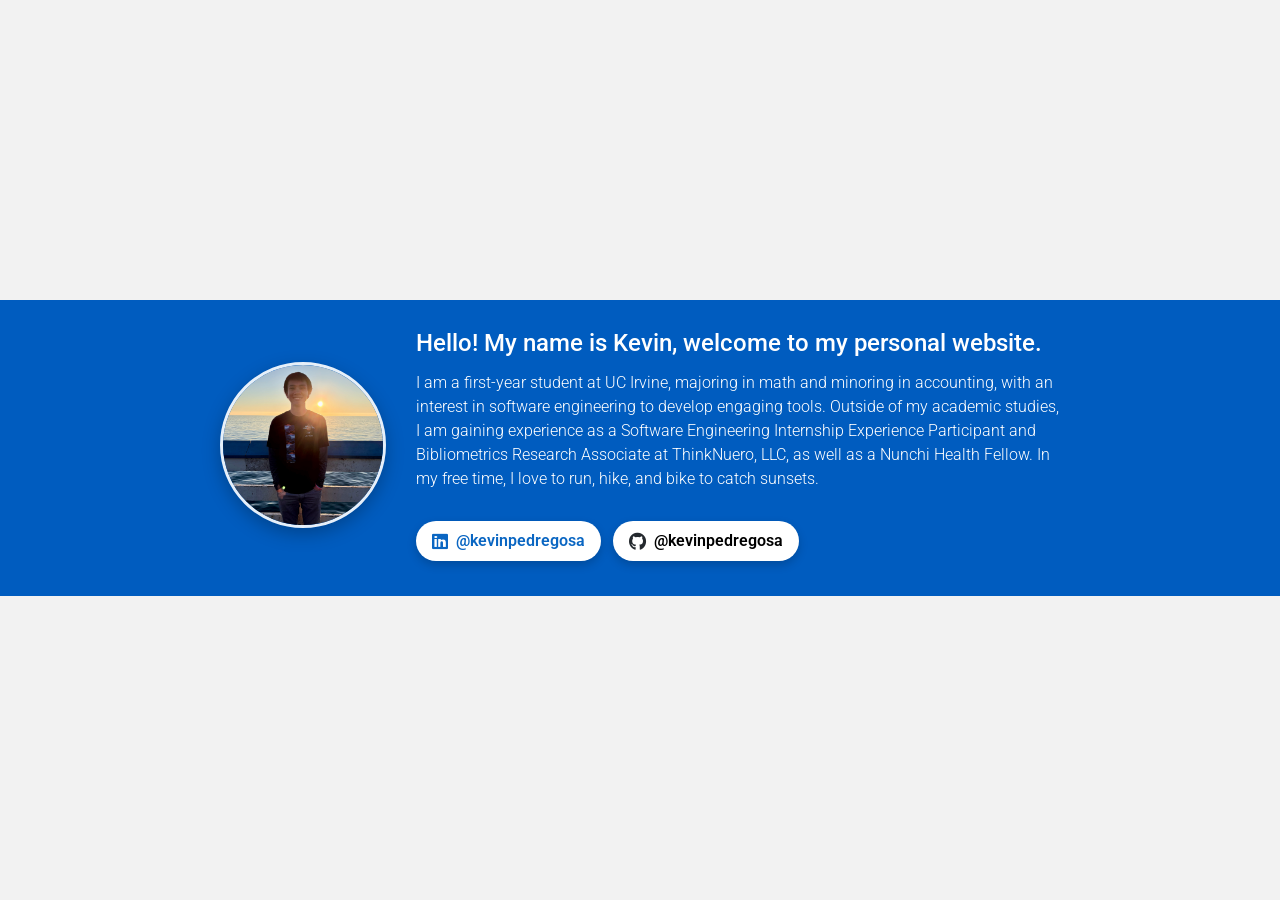
==== commit 9692ba86: "cursor additions" ====
--- a/index.html
+++ b/index.html
@@ -4,19 +4,22 @@
 <head>
   <title>Kevin Pedregosa</title>
   <meta charset="utf-8" name="viewport" content="width=device-width, initial-scale=1">
-  <link href="https://use.fontawesome.com/releases/v5.2.0/css/all.css" media="screen" rel="stylesheet" type="text/css" />
-  <link href="css/frame.css" media="screen" rel="stylesheet" type="text/css" />
-  <link href="css/controls.css" media="screen" rel="stylesheet" type="text/css" />
-  <link href="css/custom.css" media="screen" rel="stylesheet" type="text/css" />
-  <link href='https://fonts.googleapis.com/css?family=Open+Sans:400,700' rel='stylesheet' type='text/css'>
-  <link href='https://fonts.googleapis.com/css?family=Open+Sans+Condensed:300,700' rel='stylesheet' type='text/css'>
-  <link href="https://fonts.googleapis.com/css?family=Source+Sans+Pro:400,700" rel="stylesheet">
+
+  <!-- Roboto Font (GLOBAL FONT) -->
+  <link href="https://fonts.googleapis.com/css2?family=Roboto:wght@300;400;500;700&display=swap" rel="stylesheet">
+
+  <link href="https://use.fontawesome.com/releases/v5.2.0/css/all.css" rel="stylesheet">
+  <link href="css/frame.css" rel="stylesheet">
+  <link href="css/controls.css" rel="stylesheet">
+  <link href="css/custom.css" rel="stylesheet">
+
   <script src="https://ajax.googleapis.com/ajax/libs/jquery/3.3.1/jquery.min.js"></script>
   <script src="js/menu.js"></script>
   <script src="js/footer.js"></script>
+
   <style>
     .menu-index {
-      color: rgb(255, 255, 255) !important;
+      color: white !important;
       opacity: 1 !important;
       font-weight: 700 !important;
     }
@@ -24,1075 +27,59 @@
 </head>
 
 <body>
+
   <div class="menu-container"></div>
+
   <div class="content-container">
-    <!-------------------------------------------------------------------------------------------->
-    <!--Start Header-->
-    <div class="banner" style="background: url('img/Anteater.jpeg') no-repeat center; background-size: cover; height: 300px;"></div>
+
+    <!-- Banner Image -->
+    <div class="banner"
+      style="background:url('img/sunset.JPG') no-repeat center; background-size:cover; height:300px;">
+    </div>
+
+    <!-- Intro -->
     <div class="banner">
       <div class="banner-table flex-column">
         <div class="flex-row">
           <div class="flex-item flex-column">
-            <h2 class="add-top-margin-small">This is my personal website all about me</h2>
-            <p class="text">
-              I am a first-year student studying Math and Accounting at UC Irvine, with a strong interest in software engineering, particularly in creating engaging educational tools. Currently, I am participating in the Software Engineering Internship Experience at ThinkNeuro, LLC, and I also serve as an Associate in their Bibliometrics Research Internship Program. I find great joy in working within small teams, where I can contribute to projects and help my peers grow more confident in their skills.
-            </p>
+            <div class="about-hero">
+              <div class="about-photo">
+                <img src="img/kev.jpg" alt="Kevin Pedregosa portrait">
+              </div>
+              <div class="about-copy">
+                <h2 class="add-top-margin-small">
+                  Hello! My name is Kevin, welcome to my personal website.
+                </h2>
+                <p class="text">
+                  I am a first-year student at UC Irvine, majoring in math and minoring
+                  in accounting, with an interest in software engineering to develop
+                  engaging tools. Outside of my academic studies, I am gaining experience
+                  as a Software Engineering Internship Experience Participant and Bibliometrics Research 
+                  Associate at ThinkNuero, LLC, as well as a Nunchi Health Fellow. 
+                  In my free time, I love to run, hike, and bike to catch sunsets.
+
+                <!-- Social Buttons -->
+                <div class="about-social-buttons">
+                  <a class="button-link linkedin"
+                     href="https://www.linkedin.com/in/kevinpedregosa/"
+                     target="_blank" rel="noopener noreferrer">
+                    <i class="fab fa-linkedin"></i>
+                    <span class="about-username-linkedin">@kevinpedregosa</span>
+                  </a>
+                  <a class="button-link github"
+                     href="https://github.com/kevinpedregosa"
+                     target="_blank" rel="noopener noreferrer">
+                    <i class="fab fa-github"></i>
+                    <span class="about-username-github">@kevinpedregosa</span>
+                  </a>
+                </div>
+              </div>
+            </div>
           </div>
         </div>
       </div>
     </div>
-    <!--End Header-->
-    <!-------------------------------------------------------------------------------------------->
-    <div class="content">
-      <div class="content-table flex-column">
-        <!-------------------------------------------------------------------------------------------->
-        <!--Start Intro-->
-        <div class="flex-row">
-          <div class="flex-item flex-column">
-            <img class="image" src="img/dummay-img.png">
-          </div>
-          <div class="flex-item flex-column">
-            <p class="text text-large">
-              <a target="_blank" href="https://www.linkedin.com/in/kevinpedregosa/">LinkedIn</a>, author1 (at) cs.cmu.edu<br>
-              <a target="_blank" href="javascript:void(0)">Author 2</a>, author2 (at) cs.cmu.edu<br>
-              <a target="_blank" href="javascript:void(0)">Author 3</a>, author3 (at) cs.cmu.edu<br>
-              <a target="_blank" href="javascript:void(0)">Laboratory</a><br>
-              <a target="_blank" href="javascript:void(0)">Institute</a><br>
-              <a target="_blank" href="javascript:void(0)">Organization</a><br>
-              <a target="_blank" href="javascript:void(0)">Street Address</a><br>
-              <a target="_blank" href="javascript:void(0)">City, State, Country</a>
-            </p>
-          </div>
-        </div>
-        <div class="flex-row">
-          <div class="flex-item flex-column">
-            <p class="text add-top-margin">
-              Phasellus viverra nulla ut metus varius laoreet. Quisque rutrum. Aenean imperdiet. Etiam ultricies nisi vel
-              augue. Curabitur ullamcorper ultricies nisi. Nam eget dui. Etiam rhoncus. Maecenas tempus, tellus eget
-              condimentum rhoncus, sem quam semper libero, sit amet adipiscing sem neque sed ipsum. Nam quam nunc, blandit
-              vel, luctus pulvinar, hendrerit id, lorem. Maecenas nec odio et ante tincidunt tempus. Donec vitae
-              sapien ut libero venenatis faucibus. Nullam quis ante.
-            </p>
-            <h3>Table of Content</h3>
-            <ul>
-              <li><a href="#text-only">Text Only</a></li>
-              <li><a href="#buttons-and-inputs">Buttons and Inputs</a></li>
-              <li><a href="#images-and-image-button">Images and Image Button</a></li>
-              <li><a href="#text-around-image">Text around Image</a></li>
-              <li><a href="#centered-image-and-table">Centered Image and Table</a></li>
-              <li><a href="#adaptive-image">Adaptive Image</a></li>
-              <li><a href="#text-with-images-and-videos">Text with Images and Videos</a></li>
-              <li><a href="#iframe">Iframe</a></li>
-              <li><a href="#list-of-projects">List of Projects</a></li>
-              <li><a href="#gallery">Gallery (responsive size)</a></li>
-              <li><a href="#masonry">Masonry (responsive size)</a></li>
-              <li><a href="#survey">Survey</a></li>
-            </ul>
-          </div>
-        </div>
-        <!--End Intro-->
-        <!-------------------------------------------------------------------------------------------->
-        <!--Start Text Only-->
-        <div class="flex-row">
-          <div class="flex-item flex-column">
-            <h2 id="text-only">Text Only</h2>
-            <hr>
-            <p class="text">
-              Li Europan lingues es membres del sam familie. Lor separat existentie es un myth. Por scientie, musica,
-              sport etc, litot Europa usa li sam vocabular. Li lingues differe solmen in li grammatica, li pronunciation e
-              li plu commun vocabules. Omnicos directe al desirabilite de un nov lingua franca: On refusa continuar payar
-              custosi traductores. At solmen va esser.
-            </p>
-            <p class="text">
-              Quis autem vel eum iure reprehenderit qui in ea voluptate velit esse quam nihil molestiae consequatur,
-              vel illum qui dolorem eum fugiat quo voluptas nulla pariatur? At vero eos et accusamus et iusto odio dignissimos
-              ducimus qui blanditiis praesentium voluptatum deleniti atque corrupti quos dolores et quas molestias
-              excepturi sint occaecati cupiditate non provident, similique sunt in culpa qui officia deserunt mollitia
-              animi, id est laborum et dolorum fuga.
-            </p>
-            <h3>Break Long URL</h3>
-            <p class="text">
-              <a class="break-long-url" target="_blank" href="https://www.google.com/maps/place/Carnegie+Mellon+University/@40.4430576,-79.9431263,17z/data=!4m5!3m4!1s0x8834f21f58679a9f:0x88716b461fc4daf4!8m2!3d40.4428753!4d-79.9430922">https://www.google.com/maps/place/Carnegie+Mellon+University/@40.4430576,-79.9431263,17z/data=!4m5!3m4!1s0x8834f21f58679a9f:0x88716b461fc4daf4!8m2!3d40.4428753!4d-79.9430922</a>
-            </p>
-            <h3>Nested List</h3>
-            <p class="text">
-              Phasellus viverra nulla ut metus varius laoreet. Quisque rutrum. Aenean imperdiet. Etiam ultricies nisi vel
-              augue. Curabitur ullamcorper ultricies nisi. Nam eget dui. Etiam rhoncus. Maecenas tempus, tellus eget
-              condimentum rhoncus, sem quam semper libero, <a target="_blank" href="javascript:void(0)">sit amet adipiscing sem neque</a> sed ipsum. Nam quam nunc, blandit
-              vel, luctus pulvinar, hendrerit id, lorem.
-            </p>
-            <ul>
-              <li>Lorem ipsum dolor sit amet, consectetuer adipiscing elit.</li>
-              <li>Aenean commodo ligula eget dolor.
-                <ul>
-                  <li>Donec pede justo, fringilla vel, aliquet nec, vulputate eget, arcu.</li>
-                  <li>In enim justo, rhoncus ut, imperdiet a, venenatis vitae, justo.
-                    <ul>
-                      <li>Li nov <a target="_blank" href="javascript:void(0)">lingua franca</a>.</li>
-                      <li>It va esser Occidental.</li>
-                      <li>Existent Europan lingues.</li>
-                    </ul>
-                  </li>
-                  <li>Nullam dictum felis eu pede mollis pretium.</li>
-                </ul>
-              </li>
-              <li>Donec quam felis, ultricies nec, pellentesque eu, pretium quis, sem. </li>
-            </ul>
-            <p class="text">
-              Ma quande lingues coalesce, li grammatica del resultant lingue es plu simplic e regulari quam ti del
-              coalescent lingues. Li nov lingua franca va esser plu simplic e regulari quam li existent Europan lingues.
-              It va esser tam simplic quam Occidental in fact, it va esser Occidental. A un Angleso it va semblar un
-              simplificat Angles, quam un skeptic Cambridge amico dit me.
-            </p>
-            <ol class="nested">
-              <li>Lorem ipsum dolor sit amet, consectetuer adipiscing elit.</li>
-              <li>Aenean commodo ligula eget dolor.
-                <ol class="nested">
-                  <li>Donec pede justo, fringilla vel, aliquet nec, vulputate eget, arcu.</li>
-                  <li>In enim justo, <a target="_blank" href="javascript:void(0)">rhoncus ut, imperdiet a</a>, venenatis vitae, justo.
-                    <ol class="nested">
-                      <li>Li nov lingua franca.</li>
-                      <li>It va esser Occidental.</li>
-                      <li>Existent Europan lingues.</li>
-                    </ol>
-                  </li>
-                  <li>Nullam dictum felis eu pede mollis pretium.</li>
-                </ol>
-              </li>
-              <li>Donec quam felis, ultricies nec, pellentesque eu, pretium quis, sem. </li>
-            </ol>
-            <h3>List with Customized Reverse Numbering</h3>
-            <ol class="publication C-list">
-              <li>
-                <p class="text-small-margin">
-                  Phasellus viverra nulla ut metus varius laoreet. Quisque rutrum. Aenean imperdiet. Etiam ultricies nisi vel
-                  augue. Curabitur ullamcorper ultricies nisi.
-                </p>
-              </li>
-              <li>
-                <p class="text-small-margin">
-                  Nam eget dui. Etiam rhoncus. Maecenas tempus, tellus eget
-                  condimentum rhoncus, sem quam semper libero, <a target="_blank" href="javascript:void(0)">sit amet adipiscing sem neque sed ipsum</a>. Nam quam nunc, blandit
-                  vel, luctus pulvinar, hendrerit id, lorem.
-                </p>
-              </li>
-              <li>
-                <p class="text-small-margin">
-                  Ma quande lingues coalesce, li grammatica del resultant lingue es plu simplic e regulari quam ti del
-                  coalescent lingues. Li nov lingua franca va esser plu simplic e regulari quam li existent Europan lingues.
-                </p>
-              </li>
-            </ol>
-            <h3>Math Equations</h3>
-            <p class="text">
-              Ma quande lingues coalesce, li grammatica del resultant lingue es plu simplic e regulari quam ti del
-              coalescent lingues. Li nov lingua franca va esser plu simplic e regulari quam li existent Europan lingues.
-            </p>
-            <img class="image center" src="https://latex.codecogs.com/svg.latex?C\cdot(3\sin\theta_1+3\sin\theta_2-\cos\theta_1-\cos\theta_2)" style="max-width: 300px;">
-            <p class="text">
-              Ma quande lingues coalesce, li grammatica del resultant lingue es plu simplic e regulari quam ti del
-              coalescent lingues. Li nov lingua franca va esser plu simplic e regulari quam li existent Europan lingues.
-            </p>
-          </div>
-        </div>
-        <!--End Text Only-->
-        <!-------------------------------------------------------------------------------------------->
-        <!--Start Text with Buttons-->
-        <div class="flex-row">
-          <div class="flex-item flex-column">
-            <h2 id="buttons-and-inputs">Buttons and Inputs</h2>
-            <hr>
-            <p class="text">
-              Li Europan lingues es membres del sam familie. Lor separat existentie es un myth. Por scientie, musica,
-              sport etc, litot Europa usa li sam vocabular. Li lingues differe solmen in li grammatica, li pronunciation e
-              li plu commun vocabules. Omnicos directe al desirabilite de un nov lingua franca: On refusa continuar payar
-              custosi traductores. At solmen va esser.
-            </p>
-            <div class="control-group">
-              <button class="custom-button">Default</button>
-              <button class="custom-button custom-button-primary">Primary</button>
-              <button class="custom-button custom-button-danger">Danger</button>
-              <button class="custom-button custom-button-info">Info</button>
-              <button class="custom-button" disabled>Disabled</button>
-              <a class="custom-button" target="_blank" href="https://github.com/yenchiah/project-website-template" target="_blank">Hyperlink</a>
-              <button class="custom-button custom-button-primary stretch-on-mobile">Stretch on Mobile</button>
-            </div>
-            <div class="control-group">
-              <button class="custom-button pulse-black">Pulse</button>
-              <button class="custom-button custom-button-primary pulse-primary">Pulse</button>
-              <button class="custom-button custom-button-danger pulse-danger">Pulse</button>
-              <button class="custom-button custom-button-info pulse-info">Pulse</button>
-            </div>
-            <div class="control-group">
-              <button class="custom-button-flat"><img src="img/home.png"></button>
-              <button class="custom-button-flat" disabled><img src="img/home.png"></button>
-              <button class="custom-button-flat small"><img src="img/home.png"></button>
-              <button class="custom-button-flat large"><img src="img/home.png"></button>
-            </div>
-            <div class="control-group">
-              <button class="custom-button-flat"><img src="img/calendar.png"></button>
-              <button class="custom-button-flat"><img src="img/play.png"></button>
-              <button class="custom-button-flat"><img src="img/pause.png"></button>
-              <button class="custom-button-flat"><img src="img/stop.png"></button>
-              <button class="custom-button-flat"><img src="img/terrain.png"></button>
-              <button class="custom-button-flat"><img src="img/close.png"></button>
-              <button class="custom-button-flat"><img src="img/collection.png"></button>
-              <button class="custom-button-flat"><img src="img/next.png"></button>
-              <button class="custom-button-flat"><img src="img/back.png"></button>
-              <button class="custom-button-flat"><img src="img/setting.png"></button>
-              <button class="custom-button-flat"><img src="img/book.png"></button>
-              <button class="custom-button-flat"><img src="img/user.png"></button>
-              <button class="custom-button-flat"><img src="img/share.png"></button>
-              <button class="custom-button-flat"><img src="img/submit.png"></button>
-              <a class="custom-button-flat" href="https://github.com/yenchiah/project-website-template" target="_blank">
-                <img src="img/link.png">
-              </a>
-            </div>
-            <div class="control-group">
-              <button class="custom-button-flat"><img src="img/home.png"><span>Home</span></button>
-              <button class="custom-button-flat" disabled><img src="img/home.png"><span>Disabled</span></button>
-              <button class="custom-button-flat small"><img src="img/home.png"><span>Small</span></button>
-              <button class="custom-button-flat large"><img src="img/home.png"><span>Large</span></button>
-            </div>
-            <div class="control-group">
-              <button class="custom-button-flat"><img src="img/calendar.png"><span>Calendar</span></button>
-              <button class="custom-button-flat"><img src="img/play.png"><span>Play</span></button>
-              <button class="custom-button-flat"><img src="img/stop.png"><span>Stop</span></button>
-              <button class="custom-button-flat"><img src="img/terrain.png"><span>Terrain</span></button>
-              <button class="custom-button-flat"><img src="img/close.png"><span>Close</span></button>
-              <button class="custom-button-flat"><img src="img/collection.png"><span>Collection</span></button>
-              <button class="custom-button-flat"><img src="img/next.png"><span>Next</span></button>
-              <button class="custom-button-flat"><img src="img/back.png"><span>Back</span></button>
-              <button class="custom-button-flat"><img src="img/setting.png"><span>Setting</span></button>
-              <button class="custom-button-flat"><img src="img/book.png"><span>Tutorial</span></button>
-              <button class="custom-button-flat"><img src="img/user.png"><span>User</span></button>
-              <button class="custom-button-flat"><img src="img/share.png"><span>Share</span></button>
-              <button class="custom-button-flat"><img src="img/submit.png"><span>Submit</span></button>
-              <a class="custom-button-flat" href="https://github.com/yenchiah/project-website-template" target="_blank">
-                <img src="img/link.png"><span>Hyperlink</span>
-              </a>
-              <button class="custom-button-flat stretch-on-mobile"><img src="img/play.png"><span>Stretch on Mobile</span></button>
-            </div>
-            <div class="control-group">
-              <button class="custom-button-flat pulse-black"><img src="img/home.png"><span>Pulse</span></button>
-              <button class="custom-button-flat pulse-primary"><img src="img/home.png"><span>Pulse</span></button>
-              <button class="custom-button-flat pulse-danger"><img src="img/home.png"><span>Pulse</span></button>
-              <button class="custom-button-flat pulse-info"><img src="img/home.png"><span>Pulse</span></button>
-            </div>
-            <p class="text">
-              Ma quande lingues coalesce, li grammatica del resultant lingue es plu simplic e regulari quam ti del
-              coalescent lingues. Li nov lingua franca va esser plu simplic e regulari quam li existent Europan lingues.
-              It va esser tam simplic quam Occidental in fact, it va esser Occidental. A un Angleso it va semblar un
-              simplificat Angles, quam un skeptic Cambridge amico dit me.
-            </p>
-          </div>
-        </div>
-        <div class="flex-row-space-between">
-          <div class="flex-item flex-column">
-            <p class="text badge-text">Large Badge Caption!</p>
-          </div>
-          <div class="flex-item flex-column">
-            <div class="control-group">
-              <a href="javascript:void(0)" target="_blank" class="custom-image-button">
-                <img src="img/app-store-badge.png" width="150">
-              </a>
-              <a href="javascript:void(0)" target="_blank" class="custom-image-button">
-                <img src="img/google-play-badge.png" width="150">
-              </a>
-            </div>
-          </div>
-        </div>
-        <div class="flex-row">
-          <div class="flex-item flex-column">
-            <p class="text">
-              Li Europan lingues es membres del sam familie. Lor separat existentie es un myth. Por scientie, musica,
-              sport etc, litot Europa usa li sam vocabular. Li lingues differe solmen in li grammatica, li pronunciation e
-              li plu commun vocabules. Omnicos directe al desirabilite de un nov lingua franca: On refusa continuar payar
-              custosi traductores. At solmen va esser.
-            </p>
-            <div class="control-group">
-              <input class="custom-textbox stretch-on-mobile" type="text" placeholder="e.g., 15213">
-              <textarea class="custom-textbox stretch-on-mobile" placeholder="e.g., 15213"></textarea>
-            </div>
-            <div class="control-group">
-              <input class="custom-textbox stretch-on-mobile" value="https://yenchiah.me/" type="text" readonly>
-              <textarea class="custom-textbox stretch-on-mobile" readonly>Phasellus viverra nulla ut metus varius laoreet.</textarea>
-            </div>
-            <p class="text">
-              Ma quande lingues coalesce, li grammatica del resultant lingue es plu simplic e regulari quam ti del
-              coalescent lingues. Li nov lingua franca va esser plu simplic e regulari quam li existent Europan lingues.
-              It va esser tam simplic quam Occidental in fact, it va esser Occidental. A un Angleso it va semblar un
-              simplificat Angles, quam un skeptic Cambridge amico dit me.
-            </p>
-          </div>
-        </div>
-        <!--End Text with Buttons-->
-        <!-------------------------------------------------------------------------------------------->
-        <!--Start Text with Images and Image buttons-->
-        <div class="flex-row">
-          <div class="flex-item flex-column">
-            <h2 id="images-and-image-button">Images and Image Button</h2>
-            <hr>
-            <p class="text">
-              Li Europan lingues es membres del sam familie. Lor separat existentie es un myth. Por scientie, musica,
-              sport etc, litot Europa usa li sam vocabular. Li lingues differe solmen in li grammatica, li pronunciation e
-              li plu commun vocabules. Omnicos directe al desirabilite de un nov lingua franca: On refusa continuar payar
-              custosi traductores. At solmen va esser.
-            </p>
-          </div>
-        </div>
-        <div class="flex-row-space-between">
-          <div class="flex-item flex-column">
-            <img class="image max-width-400" src="img/dummay-img.png">
-            <p class="image-caption">Image Caption</p>
-          </div>
-          <div class="flex-item flex-column">
-            <a href="https://github.com/yenchiah/project-website-template" target="_blank" class="image max-width-400">
-              <img src="img/dummay-img.png">
-            </a>
-            <p class="image-caption">Image Button Caption</p>
-          </div>
-        </div>
-        <div class="flex-row">
-          <div class="flex-item flex-column">
-            <p class="text">
-              Li Europan lingues es membres del sam familie. Lor separat existentie es un myth. Por scientie, musica,
-              sport etc, litot Europa usa li sam vocabular. Li lingues differe solmen in li grammatica, li pronunciation e
-              li plu commun vocabules. Omnicos directe al desirabilite de un nov lingua franca: On refusa continuar payar
-              custosi traductores. At solmen va esser.
-            </p>
-          </div>
-        </div>
-        <!--End Text with Images and Image buttons-->
-        <!-------------------------------------------------------------------------------------------->
-        <!--Start Text around Image-->
-        <div class="flex-row">
-          <div class="flex-item flex-column">
-            <h2 id="text-around-image">Text around Image</h2>
-            <hr>
-            <p class="text">
-              <img class="image image-wrap-text max-width-400" src="img/dummay-img.png">
-              Sed ut perspiciatis unde omnis iste natus error sit voluptatem accusantium doloremque laudantium, totam rem
-              aperiam, eaque ipsa quae ab illo inventore veritatis et quasi architecto beatae vitae dicta sunt explicabo.
-              Nemo enim ipsam voluptatem quia voluptas sit aspernatur aut odit aut fugit, sed quia consequuntur magni
-              dolores eos qui ratione voluptatem sequi nesciunt. Neque porro quisquam est, qui dolorem ipsum quia dolor sit
-              amet, consectetur, adipisci velit, sed quia non numquam eius modi tempora incidunt ut labore et dolore magnam
-              aliquam quaerat voluptatem. Ut enim ad minima veniam, quis nostrum exercitationem ullam corporis suscipit
-              laboriosam, nisi ut aliquid ex ea commodi consequatur? Quis autem vel eum iure reprehenderit qui in ea
-              voluptate velit esse quam nihil molestiae consequatur, vel illum qui dolorem eum fugiat quo voluptas nulla
-              pariatur? At vero eos et accusamus et iusto odio dignissimos ducimus qui blanditiis praesentium voluptatum
-              deleniti atque corrupti quos dolores et quas molestias excepturi sint occaecati cupiditate non provident,
-              similique sunt in culpa qui officia deserunt mollitia animi, id est laborum et dolorum fuga. Et harum quidem
-              rerum facilis est et expedita distinctio. Nam libero tempore, cum soluta nobis est eligendi optio cumque nihil
-              impedit quo minus id quod maxime placeat facere possimus, omnis voluptas assumenda est, omnis.
-            </p>
-          </div>
-        </div>
-        <!--End Text around Image-->
-        <!-------------------------------------------------------------------------------------------->
-      </div>
+
     </div>
-    <div class="banner" style="background: url('img/dummy-background.jpeg') no-repeat center; background-size: cover; height: 500px;">
-      <div class="banner-table flex-column" style="background-color: rgba(0, 0, 0, 0.5);">
-        <div class="flex-row">
-          <div class="flex-item flex-column">
-            <h2 class="add-top-margin-small">This is the banner area with photo</h2>
-            <p class="text">
-              Phasellus viverra nulla ut metus varius laoreet. Quisque rutrum. Aenean imperdiet. Etiam ultricies nisi vel
-              augue. Curabitur <a href="javascript:void(0)">ullamcorper ultricies nisi</a>. Nam eget dui. Etiam rhoncus. Maecenas tempus, tellus eget
-              condimentum rhoncus.
-            </p>
-          </div>
-        </div>
-      </div>
-    </div>
-    <div class="content">
-      <div class="content-table flex-column">
-        <!-------------------------------------------------------------------------------------------->
-        <!--Start Text with Centered Image and Table-->
-        <div class="flex-row">
-          <div class="flex-item flex-column">
-            <h2 id="centered-image-and-table" class="no-top-margin">Centered Image and Table</h2>
-            <hr>
-            <p class="text">
-              Li Europan lingues es membres del sam familie. Lor separat existentie es un myth. Por scientie, musica,
-              sport etc, litot Europa usa li sam vocabular. Li lingues differe solmen in li grammatica, li pronunciation e
-              li plu commun vocabules. Omnicos directe al desirabilite de un nov lingua franca: On refusa continuar payar
-              custosi traductores. At solmen va esser.
-            </p>
-            <p class="text text-center graph-title">
-              This image does not scroll and only scale.
-            </p>
-            <img class="image center max-width-400 add-top-margin-small" src="img/dummay-img.png">
-            <p class="text text-center graph-title">
-              This image scrolls on mobile with a fixed height.
-            </p>
-            <div class="scrollable-image-container center add-top-margin-small">
-              <img class="scrollable-image center" src="img/dummay-img.png">
-            </div>
-            <p class="text">
-              Li Europan lingues es membres del sam familie. Lor separat existentie es un myth. Por scientie, musica,
-              sport etc, litot Europa usa li sam vocabular. Li lingues differe solmen in li grammatica, li pronunciation e
-              li plu commun vocabules. Omnicos directe al desirabilite de un nov lingua franca: On refusa continuar payar
-              custosi traductores. At solmen va esser.
-            </p>
-            <p class="text text-center graph-title">
-              This is the title for the bottom scrollable table.
-            </p>
-            <div class="custom-table-container center add-top-margin-small">
-              <table class="custom-table">
-                <thead>
-                  <tr class="bg-color-gray">
-                    <th>Number of</th>
-                    <th class="text-center">Unique Users</th>
-                    <th class="text-center">Smell Reports</th>
-                    <th class="text-center">Interaction Events</th>
-                  </tr>
-                </thead>
-                <tbody>
-                  <tr>
-                    <td>Enthusiasts</td>
-                    <td class="text-center">9.4%</td>
-                    <td class="text-center">50.6%</td>
-                    <td class="text-center">44.8%</td>
-                  </tr>
-                  <tr class="bg-color-light-gray">
-                    <td>Explorers</td>
-                    <td class="text-center">36.1%</td>
-                    <td class="text-center">37.3%</td>
-                    <td class="text-center">27.3%</td>
-                  </tr>
-                  <tr>
-                    <td>Contributors</td>
-                    <td class="text-center">13.0%</td>
-                    <td class="text-center">12.1%</td>
-                    <td class="text-center">n/a</td>
-                  </tr>
-                  <tr class="bg-color-light-gray">
-                    <td>Observers</td>
-                    <td class="text-center">41.6%</td>
-                    <td class="text-center">n/a</td>
-                    <td class="text-center">27.9%</td>
-                  </tr>
-                </tbody>
-                <tfoot>
-                  <tr>
-                    <td>Size (N)</td>
-                    <td class="text-center">2,237</td>
-                    <td class="text-center">8,112</td>
-                    <td class="text-center">79,447</td>
-                  </tr>
-                </tfoot>
-              </table>
-            </div>
-            <p class="text text-center graph-title">
-              This is the title for the bottom very long scrollable table.
-            </p>
-            <div class="custom-table-container center add-top-margin-small">
-              <table class="custom-table">
-                <thead>
-                  <tr class="bg-color-gray">
-                    <th class="text-center">Smell Rating</th>
-                    <th class="text-center">2019</th>
-                    <th class="text-center">2018</th>
-                    <th class="text-center">2017</th>
-                    <th class="text-center">2016</th>
-                    <th class="text-center">2015</th>
-                    <th class="text-center">2014</th>
-                    <th class="text-center">2013</th>
-                    <th class="text-center">2012</th>
-                    <th class="text-center">2011</th>
-                    <th class="text-center">2010</th>
-                    <th class="text-center">2009</th>
-                    <th class="text-center">2008</th>
-                    <th class="text-center">2007</th>
-                  </tr>
-                </thead>
-                <tbody>
-                  <tr>
-                    <td class="text-center">1</td>
-                    <td class="text-center">1,711 (9.5%)</td>
-                    <td class="text-center">1,199 (13.0%)</td>
-                    <td class="text-center">1,658 (20.4%)</td>
-                    <td class="text-center">1,199 (13.0%)</td>
-                    <td class="text-center">1,658 (20.4%)</td>
-                    <td class="text-center">1,199 (13.0%)</td>
-                    <td class="text-center">1,658 (20.4%)</td>
-                    <td class="text-center">1,199 (13.0%)</td>
-                    <td class="text-center">1,658 (20.4%)</td>
-                    <td class="text-center">1,199 (13.0%)</td>
-                    <td class="text-center">1,658 (20.4%)</td>
-                    <td class="text-center">1,199 (13.0%)</td>
-                    <td class="text-center">1,658 (20.4%)</td>
-                  </tr>
-                  <tr class="bg-color-light-gray">
-                    <td class="text-center">2</td>
-                    <td class="text-center">798 (4.4%)</td>
-                    <td class="text-center">497 (5.4%)</td>
-                    <td class="text-center">665 (8.2%)</td>
-                    <td class="text-center">497 (5.4%)</td>
-                    <td class="text-center">665 (8.2%)</td>
-                    <td class="text-center">497 (5.4%)</td>
-                    <td class="text-center">665 (8.2%)</td>
-                    <td class="text-center">497 (5.4%)</td>
-                    <td class="text-center">665 (8.2%)</td>
-                    <td class="text-center">497 (5.4%)</td>
-                    <td class="text-center">665 (8.2%)</td>
-                    <td class="text-center">497 (5.4%)</td>
-                    <td class="text-center">665 (8.2%)</td>
-                  </tr>
-                  <tr>
-                    <td class="text-center">3</td>
-                    <td class="text-center">4,305 (23.9%)</td>
-                    <td class="text-center">2,649 (28.8%)</td>
-                    <td class="text-center">2,246 (27.7%)</td>
-                    <td class="text-center">2,649 (28.8%)</td>
-                    <td class="text-center">2,246 (27.7%)</td>
-                    <td class="text-center">2,649 (28.8%)</td>
-                    <td class="text-center">2,246 (27.7%)</td>
-                    <td class="text-center">2,649 (28.8%)</td>
-                    <td class="text-center">2,246 (27.7%)</td>
-                    <td class="text-center">2,649 (28.8%)</td>
-                    <td class="text-center">2,246 (27.7%)</td>
-                    <td class="text-center">2,649 (28.8%)</td>
-                    <td class="text-center">2,246 (27.7%)</td>
-                  </tr>
-                  <tr class="bg-color-light-gray">
-                    <td class="text-center">4</td>
-                    <td class="text-center">5,804 (32.3%)</td>
-                    <td class="text-center">2,932 (31.9%)</td>
-                    <td class="text-center">2,171 (26.8%)</td>
-                    <td class="text-center">2,932 (31.9%)</td>
-                    <td class="text-center">2,171 (26.8%)</td>
-                    <td class="text-center">2,932 (31.9%)</td>
-                    <td class="text-center">2,171 (26.8%)</td>
-                    <td class="text-center">2,932 (31.9%)</td>
-                    <td class="text-center">2,171 (26.8%)</td>
-                    <td class="text-center">2,932 (31.9%)</td>
-                    <td class="text-center">2,171 (26.8%)</td>
-                    <td class="text-center">2,932 (31.9%)</td>
-                    <td class="text-center">2,171 (26.8%)</td>
-                  </tr>
-                  <tr>
-                    <td class="text-center">5</td>
-                    <td class="text-center">5,356 (29.8%)</td>
-                    <td class="text-center">1,918 (20.9%)</td>
-                    <td class="text-center">1,372 (16.9%)</td>
-                    <td class="text-center">1,918 (20.9%)</td>
-                    <td class="text-center">1,372 (16.9%)</td>
-                    <td class="text-center">1,918 (20.9%)</td>
-                    <td class="text-center">1,372 (16.9%)</td>
-                    <td class="text-center">1,918 (20.9%)</td>
-                    <td class="text-center">1,372 (16.9%)</td>
-                    <td class="text-center">1,918 (20.9%)</td>
-                    <td class="text-center">1,372 (16.9%)</td>
-                    <td class="text-center">1,918 (20.9%)</td>
-                    <td class="text-center">1,372 (16.9%)</td>
-                  </tr>
-                </tbody>
-                <tfoot>
-                  <tr>
-                    <td class="text-center">Sum</td>
-                    <td class="text-center">17,974</td>
-                    <td class="text-center">9,195</td>
-                    <td class="text-center">8,112</td>
-                    <td class="text-center">9,195</td>
-                    <td class="text-center">8,112</td>
-                    <td class="text-center">9,195</td>
-                    <td class="text-center">8,112</td>
-                    <td class="text-center">9,195</td>
-                    <td class="text-center">8,112</td>
-                    <td class="text-center">9,195</td>
-                    <td class="text-center">8,112</td>
-                    <td class="text-center">9,195</td>
-                    <td class="text-center">8,112</td>
-                  </tr>
-                </tfoot>
-              </table>
-            </div>
-            <p class="text">
-              Li Europan lingues es membres del sam familie. Lor separat existentie es un myth. Por scientie, musica,
-              sport etc, litot Europa usa li sam vocabular. Li lingues differe solmen in li grammatica, li pronunciation e
-              li plu commun vocabules. Omnicos directe al desirabilite de un nov lingua franca: On refusa continuar payar
-              custosi traductores. At solmen va esser.
-            </p>
-          </div>
-        </div>
-        <!--End Text with Centered Image and Table-->
-        <!-------------------------------------------------------------------------------------------->
-        <!--Start Text with Adaptive Image-->
-        <div class="flex-row">
-          <div class="flex-item flex-column">
-            <h2 id="adaptive-image">Adaptive Image</h2>
-            <hr>
-            <p class="text">
-              Li Europan lingues es membres del sam familie. Lor separat existentie es un myth. Por scientie, musica,
-              sport etc, litot Europa usa li sam vocabular. Li lingues differe solmen in li grammatica, li pronunciation e
-              li plu commun vocabules. Omnicos directe al desirabilite de un nov lingua franca: On refusa continuar payar
-              custosi traductores. At solmen va esser.
-            </p>
-            <a class="image adaptive-image" style="background-image: url('img/dummay-img-long.png'); min-height: 150px;" href="img/dummay-img-long.png" target="_blank"></a>
-            <p class="text">
-              Li Europan lingues es membres del sam familie. Lor separat existentie es un myth. Por scientie, musica,
-              sport etc, litot Europa usa li sam vocabular. Li lingues differe solmen in li grammatica, li pronunciation e
-              li plu commun vocabules. Omnicos directe al desirabilite de un nov lingua franca: On refusa continuar payar
-              custosi traductores. At solmen va esser.
-            </p>
-          </div>
-        </div>
-        <!--End Text with Adaptive Image-->
-        <!-------------------------------------------------------------------------------------------->
-      </div>
-    </div>
-    <div class="banner" style="background: url('img/dummy-background.jpeg') no-repeat center; background-size: cover; height: 500px;"></div>
-    <div class="banner">
-      <div class="banner-table flex-column">
-        <div class="flex-row">
-          <div class="flex-item flex-column">
-            <h2 class="add-top-margin-small">This is the two banner area with photo</h2>
-            <p class="text">
-              Phasellus viverra nulla ut metus varius laoreet. Quisque rutrum. Aenean imperdiet. Etiam ultricies nisi vel
-              augue. Curabitur ullamcorper ultricies nisi. Nam eget dui. Etiam rhoncus. Maecenas tempus, tellus eget
-              condimentum rhoncus.
-            </p>
-          </div>
-        </div>
-      </div>
-    </div>
-    <div class="content">
-      <div class="content-table flex-column">
-        <!-------------------------------------------------------------------------------------------->
-        <!--Start Text with Images and Videos-->
-        <div class="flex-row">
-          <div class="flex-item flex-column">
-            <h2 id="text-with-images-and-videos" class="no-top-margin">Text with Images and Videos</h2>
-            <hr>
-            <p class="text">
-              Ma quande lingues coalesce, li grammatica del resultant lingue es plu simplic e regulari quam ti del
-              coalescent lingues. Li nov lingua franca va esser plu simplic e regulari quam li existent Europan lingues.
-              It va esser tam simplic quam Occidental in fact, it va esser Occidental. A un Angleso it va semblar un
-              simplificat Angles, quam un skeptic Cambridge amico dit me.
-            </p>
-          </div>
-        </div>
-        <div class="flex-row">
-          <div class="flex-item flex-item-stretch flex-column">
-            <img class="image" src="img/dummay-img.png">
-          </div>
-          <div class="flex-item flex-item-stretch flex-column">
-            <p class="text">
-              Sed ut perspiciatis unde omnis iste natus error sit voluptatem accusantium doloremque laudantium, totam rem
-              aperiam, eaque ipsa quae ab illo inventore veritatis et quasi architecto beatae vitae dicta sunt explicabo.
-              Nemo enim ipsam voluptatem quia voluptas sit aspernatur aut odit aut fugit, sed quia consequuntur magni
-              dolores eos qui ratione voluptatem sequi nesciunt. Neque porro quisquam est, qui dolorem ipsum quia dolor
-              sit amet, consectetur, adipisci velit, sed quia non numquam eius modi tempora incidunt ut labore et dolore
-              magnam aliquam quaerat voluptatem. Sed ut perspiciatis unde.
-            </p>
-          </div>
-        </div>
-        <div class="flex-row">
-          <div class="flex-item flex-item-stretch flex-column">
-            <video preload controls autoplay loop muted playsinline class="image">
-              <source src="vid/mov_bbb.mp4" type="video/mp4">
-              Your browser does not support the video tag.
-            </video>
-          </div>
-          <div class="flex-item flex-item-stretch flex-column">
-            <p class="text">
-              Sed ut perspiciatis unde omnis iste natus error sit voluptatem accusantium doloremque laudantium, totam rem
-              aperiam, eaque ipsa quae ab illo inventore veritatis et quasi architecto beatae vitae dicta sunt explicabo.
-              Nemo enim ipsam voluptatem quia voluptas sit aspernatur aut odit aut fugit, sed quia consequuntur magni
-              dolores eos qui ratione voluptatem sequi nesciunt. Neque porro quisquam est, qui dolorem ipsum quia dolor
-              sit amet, consectetur, adipisci velit, sed quia non numquam eius modi tempora incidunt ut labore et dolore
-              magnam.
-            </p>
-          </div>
-        </div>
-        <div class="flex-row">
-          <div class="flex-item flex-column">
-            <p class="text">
-              Ma quande lingues coalesce, li grammatica del resultant lingue es plu simplic e regulari quam ti del
-              coalescent lingues. Li nov lingua franca va esser plu simplic e regulari quam li existent Europan lingues.
-              It va esser tam simplic quam Occidental in fact, it va esser Occidental. A un Angleso it va semblar un
-              simplificat Angles, quam un skeptic Cambridge amico dit me.
-            </p>
-          </div>
-        </div>
-        <div class="flex-row">
-          <div class="flex-item flex-item-stretch-2 flex-column">
-            <p class="text">
-              Sed ut perspiciatis unde omnis iste natus error sit voluptatem accusantium doloremque laudantium, totam rem
-              aperiam, eaque ipsa quae ab illo inventore veritatis et quasi architecto beatae vitae dicta sunt explicabo.
-              Nemo enim ipsam voluptatem quia voluptas sit aspernatur aut odit aut fugit, sed quia consequuntur magni
-              dolores eos qui ratione voluptatem sequi nesciunt. Neque porro quisquam est, qui dolorem ipsum quia dolor
-              sit amet, consectetur, adipisci velit, sed quia non numquam eius modi tempora.
-            </p>
-          </div>
-          <div class="flex-item flex-item-stretch flex-column">
-            <img class="image" src="img/dummay-img.png">
-          </div>
-        </div>
-        <div class="flex-row">
-          <div class="flex-item flex-item-stretch-2 flex-column">
-            <p class="text">
-              Sed ut perspiciatis unde omnis iste natus error sit voluptatem accusantium doloremque laudantium, totam rem
-              aperiam, eaque ipsa quae ab illo inventore veritatis et quasi architecto beatae vitae dicta sunt explicabo.
-              Nemo enim ipsam voluptatem quia voluptas sit aspernatur aut odit aut fugit, sed quia consequuntur magni
-              dolores eos qui ratione voluptatem sequi nesciunt. Neque porro quisquam est, qui dolorem ipsum quia dolor
-              sit amet, consectetur, adipisci velit, sed quia non numquam eius modi tempora.
-            </p>
-          </div>
-          <div class="flex-item flex-item-stretch flex-column">
-            <video preload controls autoplay loop muted playsinline class="image">
-              <source src="vid/mov_bbb.mp4" type="video/mp4">
-              Your browser does not support the video tag.
-            </video>
-          </div>
-        </div>
-        <div class="flex-row">
-          <div class="flex-item flex-item-stretch flex-column">
-            <p class="text">
-              Li Europan lingues es membres del sam familie. Lor separat existentie es un myth. Por scientie, musica,
-              sport etc, litot Europa usa li sam vocabular. Li lingues differe solmen in li grammatica, li pronunciation e
-              li plu commun vocabules. Omnicos directe al desirabilite de un nov lingua franca: On refusa continuar payar
-              custosi traductores. At solmen va esser.
-            </p>
-          </div>
-        </div>
-        <!--End Text with Images and Videos-->
-        <!-------------------------------------------------------------------------------------------->
-        <!--Start Text with Iframe-->
-        <div class="flex-row">
-          <div class="flex-item flex-column">
-            <h2 id="iframe">Iframe</h2>
-            <hr>
-            <p class="text">
-              Phasellus viverra nulla ut metus varius laoreet. Quisque rutrum. Aenean imperdiet. Etiam ultricies nisi vel
-              augue. Curabitur ullamcorper ultricies nisi. Nam eget dui. Etiam rhoncus. Maecenas tempus, tellus eget
-              condimentum rhoncus, sem quam semper libero, sit amet adipiscing sem neque sed ipsum. Nam quam nunc, blandit
-              vel, luctus pulvinar, hendrerit id, lorem.
-            </p>
-            <iframe class="iframe-in-body" src="https://yenchiah.me/geo-heatmap/smell.html"></iframe>
-            <p class="text">
-              Phasellus viverra nulla ut metus varius laoreet. Quisque rutrum. Aenean imperdiet. Etiam ultricies nisi vel
-              augue. Curabitur ullamcorper ultricies nisi. Nam eget dui. Etiam rhoncus. Maecenas tempus, tellus eget
-              condimentum rhoncus, sem quam semper libero, sit amet adipiscing sem neque sed ipsum. Nam quam nunc, blandit
-              vel, luctus pulvinar, hendrerit id, lorem.
-            </p>
-          </div>
-        </div>
-        <!--END Text with Iframe-->
-        <!-------------------------------------------------------------------------------------------->
-        <!--Start List of Projects-->
-        <div class="flex-row">
-          <div class="flex-item flex-column full-width">
-            <h2 id="list-of-projects">List of Projects</h2>
-            <hr>
-          </div>
-        </div>
-        <div class="flex-row">
-          <div class="flex-item flex-item-stretch flex-column">
-            <img class="image max-width-400" src="img/dummay-img.png">
-          </div>
-          <div class="flex-item flex-item-stretch-4 flex-column">
-            <p class="text">
-              <a class="highlight-text" href="javascript:void(0)">Li Europan Lingues es Membres Del Sam Familie</a><br>
-              Phasellus viverra nulla ut metus varius laoreet. Quisque rutrum. Aenean imperdiet. Etiam ultricies nisi vel
-              augue. Curabitur ullamcorper ultricies nisi. Nam eget dui. Etiam rhoncus. Maecenas tempus, tellus eget
-              condimentum rhoncus, sem quam semper libero, sit amet.
-            </p>
-          </div>
-        </div>
-        <div class="flex-row">
-          <div class="flex-item flex-item-stretch flex-column">
-            <img class="image max-width-400" src="img/dummay-img.png">
-          </div>
-          <div class="flex-item flex-item-stretch-4 flex-column">
-            <p class="text">
-              <a class="highlight-text" href="javascript:void(0)">Li Europan Lingues es Membres Del Sam Familie</a><br>
-              Phasellus viverra nulla ut metus varius laoreet. Quisque rutrum. Aenean imperdiet. Etiam ultricies nisi vel
-              augue. Curabitur ullamcorper ultricies nisi. Nam eget dui. Etiam rhoncus. Maecenas tempus, tellus eget
-              condimentum rhoncus, sem quam semper libero, sit amet.
-            </p>
-          </div>
-        </div>
-        <div class="flex-row">
-          <div class="flex-item flex-item-stretch flex-column">
-            <img class="image max-width-400" src="img/dummay-img.png">
-          </div>
-          <div class="flex-item flex-item-stretch-4 flex-column">
-            <p class="text">
-              <a class="highlight-text" href="javascript:void(0)">Li Europan Lingues es Membres Del Sam Familie</a><br>
-              Phasellus viverra nulla ut metus varius laoreet. Quisque rutrum. Aenean imperdiet. Etiam ultricies nisi vel
-              augue. Curabitur ullamcorper ultricies nisi. Nam eget dui. Etiam rhoncus. Maecenas tempus, tellus eget
-              condimentum rhoncus, sem quam semper libero, sit amet.
-            </p>
-          </div>
-        </div>
-        <!--End List of Projects-->
-        <!-------------------------------------------------------------------------------------------->
-        <!--Start Gallery-->
-        <div class="flex-row">
-          <div class="flex-item flex-column">
-            <h2 id="gallery">Gallery (responsive size)</h2>
-            <hr>
-            <p class="text">
-              Phasellus viverra nulla ut metus varius laoreet. Quisque rutrum. Aenean imperdiet. Etiam ultricies nisi vel
-              augue. Curabitur ullamcorper ultricies nisi. Nam eget dui. Etiam rhoncus. Maecenas tempus, tellus eget
-              condimentum rhoncus, sem quam semper libero, sit amet adipiscing sem neque sed ipsum. Nam quam nunc, blandit
-              vel, luctus pulvinar, hendrerit id, lorem.
-            </p>
-          </div>
-        </div>
-        <div class="gallery add-top-margin-small add-bottom-margin-small">
-          <a href="javascript:void(0)" class="flex-column"><img src="img/dummay-img.png">
-            <div>Image Caption</div>
-          </a>
-          <a href="javascript:void(0)" class="flex-column"><img src="img/dummay-img.png">
-            <div>Image Caption</div>
-          </a>
-          <a href="javascript:void(0)" class="flex-column"><img src="img/dummay-img.png">
-            <div>Image Caption</div>
-          </a>
-          <a href="javascript:void(0)" class="flex-column"><img src="img/dummay-img.png">
-            <div>Image Caption</div>
-          </a>
-          <a href="javascript:void(0)" class="flex-column"><img src="img/dummay-img.png">
-            <div>Image Caption</div>
-          </a>
-          <a href="javascript:void(0)" class="flex-column"><img src="img/dummay-img.png">
-            <div>Image Caption</div>
-          </a>
-          <a href="javascript:void(0)" class="flex-column"><img src="img/dummay-img.png">
-            <div>Image Caption</div>
-          </a>
-          <a href="javascript:void(0)" class="flex-column"><img src="img/dummay-img.png">
-            <div>Image Caption</div>
-          </a>
-        </div>
-        <div class="flex-row">
-          <div class="flex-item flex-column">
-            <p class="text">
-              Phasellus viverra nulla ut metus varius laoreet. Quisque rutrum. Aenean imperdiet. Etiam ultricies nisi vel
-              augue. Curabitur ullamcorper ultricies nisi. Nam eget dui. Etiam rhoncus. Maecenas tempus, tellus eget
-              condimentum rhoncus, sem quam semper libero, sit amet adipiscing sem neque sed ipsum. Nam quam nunc, blandit
-              vel, luctus pulvinar, hendrerit id, lorem.
-            </p>
-          </div>
-        </div>
-        <div class="gallery add-top-margin-small add-bottom-margin-small">
-          <div class="flex-column">
-            <img src="img/dummay-img.png">
-            <h3>Phasellus Viverra</h3>
-            <div>Quisque Rutrum</div>
-            <div>
-              <a href="https://yenchiah.me/project-website-template/" target="_blank">Website</a>
-              &nbsp;|&nbsp;
-              <a href="https://yenchiah.me/project-website-template/" target="_blank">LinkedIn</a>
-            </div>
-          </div>
-          <div class="flex-column">
-            <img src="img/dummay-img.png">
-            <h3>Phasellus Viverra</h3>
-            <div>Quisque Rutrum</div>
-            <div>
-              <a href="https://yenchiah.me/project-website-template/" target="_blank">Website</a>
-              &nbsp;|&nbsp;
-              <a href="https://yenchiah.me/project-website-template/" target="_blank">LinkedIn</a>
-            </div>
-          </div>
-          <div class="flex-column">
-            <img src="img/dummay-img.png">
-            <h3>Phasellus Viverra</h3>
-            <div>Quisque Rutrum</div>
-            <div>
-              <a href="https://yenchiah.me/project-website-template/" target="_blank">Website</a>
-              &nbsp;|&nbsp;
-              <a href="https://yenchiah.me/project-website-template/" target="_blank">LinkedIn</a>
-            </div>
-          </div>
-          <div class="flex-column">
-            <img src="img/dummay-img.png">
-            <h3>Phasellus Viverra</h3>
-            <div>Quisque Rutrum</div>
-            <div>
-              <a href="https://yenchiah.me/project-website-template/" target="_blank">Website</a>
-              &nbsp;|&nbsp;
-              <a href="https://yenchiah.me/project-website-template/" target="_blank">LinkedIn</a>
-            </div>
-          </div>
-        </div>
-        <div class="flex-row">
-          <div class="flex-item flex-column">
-            <p class="text">
-              Phasellus viverra nulla ut metus varius laoreet. Quisque rutrum. Aenean imperdiet. Etiam ultricies nisi vel
-              augue. Curabitur ullamcorper ultricies nisi. Nam eget dui. Etiam rhoncus. Maecenas tempus, tellus eget
-              condimentum rhoncus, sem quam semper libero, sit amet adipiscing sem neque sed ipsum. Nam quam nunc, blandit
-              vel, luctus pulvinar, hendrerit id, lorem.
-            </p>
-          </div>
-        </div>
-        <!--End Gallery-->
-        <!-------------------------------------------------------------------------------------------->
-        <!--Start Masonry-->
-        <div class="flex-row">
-          <div class="flex-item flex-column">
-            <h2 id="masonry">Masonry (responsive size)</h2>
-            <hr>
-            <p class="text">
-              Phasellus viverra nulla ut metus varius laoreet. Quisque rutrum. Aenean imperdiet. Etiam ultricies nisi vel
-              augue. Curabitur ullamcorper ultricies nisi. Nam eget dui. Etiam rhoncus. Maecenas tempus, tellus eget
-              condimentum rhoncus, sem quam semper libero, sit amet adipiscing sem neque sed ipsum. Nam quam nunc, blandit
-              vel, luctus pulvinar, hendrerit id, lorem.
-            </p>
-          </div>
-        </div>
-        <div class="masonry add-top-margin-small add-bottom-margin-small">
-          <figure>
-            <img src="https://images.unsplash.com/photo-1485182708500-e8f1f318ba72?ixlib=rb-1.2.1&amp;ixid=MnwxMjA3fDB8MHxwaG90by1wYWdlfHx8fGVufDB8fHx8&amp;auto=format&amp;fit=crop&amp;w=1820&amp;q=80">
-            <div>Credit: <a href="https://unsplash.com/@heftiba" target="_blank">Toa Heftiba</a></div>
-            <figcaption>Phasellus viverra nulla!</figcaption>
-          </figure>
-          <figure>
-            <img src="https://images.unsplash.com/photo-1590727264967-f26b2d31e3a1?ixlib=rb-1.2.1&amp;ixid=MnwxMjA3fDB8MHxwaG90by1wYWdlfHx8fGVufDB8fHx8&amp;auto=format&amp;fit=crop&amp;w=792&amp;q=80">
-            <div>Credit: <a href="https://unsplash.com/@markusspiske" target="_blank">Markus Spiske</a></div>
-            <figcaption>Nam eget dui, etiam rhoncus, maecenas tempus</figcaption>
-          </figure>
-          <figure>
-            <img src="https://images.unsplash.com/photo-1528605248644-14dd04022da1?ixlib=rb-1.2.1&amp;ixid=MnwxMjA3fDB8MHxwaG90by1wYWdlfHx8fGVufDB8fHx8&amp;auto=format&amp;fit=crop&amp;w=1740&amp;q=80">
-            <div>Credit: <a href="https://unsplash.com/@priscilladupreez" target="_blank">Priscilla Du Preez</a></div>
-            <figcaption>Nam quam nunc, blandit vel, luctus pulvinar!!!</figcaption>
-          </figure>
-          <figure>
-            <img src="https://images.unsplash.com/photo-1558023784-f8343393cb06?ixlib=rb-1.2.1&amp;ixid=MnwxMjA3fDB8MHxwaG90by1wYWdlfHx8fGVufDB8fHx8&amp;auto=format&amp;fit=crop&amp;w=870&amp;q=80">
-            <div>Credit: <a href="https://unsplash.com/@frankielopez" target="_blank">Frankie Lopez</a></div>
-            <figcaption>Pellentesque habitant morbi!</figcaption>
-          </figure>
-          <figure>
-            <img src="https://images.unsplash.com/photo-1629036747901-6cad3758cd92?ixlib=rb-1.2.1&amp;ixid=MnwxMjA3fDB8MHxwaG90by1wYWdlfHx8fGVufDB8fHx8&amp;auto=format&amp;fit=crop&amp;w=772&amp;q=80">
-            <div>Credit: <a href="https://unsplash.com/@zhugher" target="_blank">he zhu</a></div>
-            <figcaption>Phasellus blandit leo ut odio.</figcaption>
-          </figure>
-          <figure>
-            <img src="https://images.unsplash.com/photo-1477238134895-98438ad85c30?ixlib=rb-1.2.1&amp;ixid=MnwxMjA3fDB8MHxwaG90by1wYWdlfHx8fGVufDB8fHx8&amp;auto=format&amp;fit=crop&amp;w=2600&amp;q=80">
-            <div>Credit: <a href="https://unsplash.com/@cant89" target="_blank">Davide Cantelli</a></div>
-            <figcaption>Vestibulum ante ipsum primis</figcaption>
-          </figure>
-          <figure>
-            <img src="https://images.unsplash.com/photo-1613946069412-38f7f1ff0b65?ixlib=rb-1.2.1&amp;ixid=MnwxMjA3fDB8MHxwaG90by1wYWdlfHx8fGVufDB8fHx8&amp;auto=format&amp;fit=crop&amp;w=870&amp;q=80">
-            <div>Credit: <a href="https://unsplash.com/@simonkaremann" target="_blank">Simon Karemann</a></div>
-            <figcaption>Aenean tellus metus, bibendum sed, posuere ac, mattis.</figcaption>
-          </figure>
-          <figure>
-            <img src="https://images.unsplash.com/photo-1577985043696-8bd54d9f093f?ixlib=rb-1.2.1&amp;ixid=MnwxMjA3fDB8MHxwaG90by1wYWdlfHx8fGVufDB8fHx8&amp;auto=format&amp;fit=crop&amp;w=1740&amp;q=80">
-            <div>Credit: <a href="https://unsplash.com/@adrienolichon" target="_blank">Adrien Olichon</a></div>
-            <figcaption>Nunc nonummy metus vestibulum volutpat.</figcaption>
-          </figure>
-          <figure>
-            <img src="https://images.unsplash.com/photo-1594788094620-4579ad50c7fe?ixlib=rb-1.2.1&amp;ixid=MnwxMjA3fDB8MHxwaG90by1wYWdlfHx8fGVufDB8fHx8&amp;auto=format&amp;fit=crop&amp;w=1742&amp;q=80">
-            <div>Credit: <a href="https://unsplash.com/@mohammadshahhosseini" target="_blank">Mohammad Shahhosseini</a></div>
-            <figcaption>Sed fringilla mauris sit amet nibh.</figcaption>
-          </figure>
-          <figure>
-            <img src="https://images.unsplash.com/photo-1606761568499-6d2451b23c66?ixlib=rb-1.2.1&amp;ixid=MnwxMjA3fDB8MHxwaG90by1wYWdlfHx8fGVufDB8fHx8&amp;auto=format&amp;fit=crop&amp;w=1548&amp;q=80">
-            <div>Credit: <a href="https://unsplash.com/@domlafou" target="_blank">Dom Fou</a></div>
-            <figcaption>Vestibulum purus quam, scelerisque ut.</figcaption>
-          </figure>
-        </div>
-        <div class="flex-row">
-          <div class="flex-item flex-column">
-            <p class="text">
-              Phasellus viverra nulla ut metus varius laoreet. Quisque rutrum. Aenean imperdiet. Etiam ultricies nisi vel
-              augue. Curabitur ullamcorper ultricies nisi. Nam eget dui. Etiam rhoncus. Maecenas tempus, tellus eget
-              condimentum rhoncus, sem quam semper libero, sit amet adipiscing sem neque sed ipsum. Nam quam nunc, blandit
-              vel, luctus pulvinar, hendrerit id, lorem.
-            </p>
-          </div>
-        </div>
-        <!--End Masonry-->
-        <!-------------------------------------------------------------------------------------------->
-        <!--Start Survey-->
-        <div class="flex-row">
-          <div class="flex-item flex-column">
-            <h2 id="survey">Survey</h2>
-            <hr>
-            <p class="text">
-              Phasellus viverra nulla ut metus varius laoreet. Quisque rutrum. Aenean imperdiet. Etiam ultricies nisi vel
-              augue. Curabitur ullamcorper ultricies nisi. Nam eget dui. Etiam rhoncus. Maecenas tempus, tellus eget
-              condimentum rhoncus, sem quam semper libero, sit amet adipiscing sem neque sed ipsum. Nam quam nunc, blandit
-              vel, luctus pulvinar, hendrerit id, lorem.
-            </p>
-            <div class="custom-survey add-top-margin add-bottom-margin">
-              <span class="text">1. Maecenas tempus, tellus eget condimentum rhoncus, sem quam semper libero.</span>
-              <div class="custom-radio-group-survey add-top-margin">
-                <div><input type="radio" name="scenario-question-sq-1508-scale" value="2596" id="scenario-question-sq-1508-item-0"> <label class="break-long-url" for="scenario-question-sq-1508-item-0">Strongly Agree</label></div>
-                <div><input type="radio" name="scenario-question-sq-1508-scale" value="2597" id="scenario-question-sq-1508-item-1"> <label class="break-long-url" for="scenario-question-sq-1508-item-1">Agree</label></div>
-                <div><input type="radio" name="scenario-question-sq-1508-scale" value="2598" id="scenario-question-sq-1508-item-2"> <label class="break-long-url" for="scenario-question-sq-1508-item-2">Neutral</label></div>
-                <div><input type="radio" name="scenario-question-sq-1508-scale" value="2599" id="scenario-question-sq-1508-item-3"> <label class="break-long-url" for="scenario-question-sq-1508-item-3">Disagree</label></div>
-                <div><input type="radio" name="scenario-question-sq-1508-scale" value="2600" id="scenario-question-sq-1508-item-4"> <label class="break-long-url" for="scenario-question-sq-1508-item-4">Strongly Disagree</label></div>
-              </div>
-            </div>
-            <div class="custom-survey add-top-margin add-bottom-margin">
-              <span class="text">2. Maecenas tempus, tellus eget condimentum rhoncus, sem quam semper libero.</span>
-              <div class="custom-radio-group-survey add-top-margin">
-                <div><input type="checkbox" name="scenario-question-sq-1508-scale" value="2596" id="scenario-question-sq-1510-item-0"> <label class="break-long-url" for="scenario-question-sq-1510-item-0">Strongly Agree</label></div>
-                <div><input type="checkbox" name="scenario-question-sq-1508-scale" value="2597" id="scenario-question-sq-1510-item-1"> <label class="break-long-url" for="scenario-question-sq-1510-item-1">Agree</label></div>
-                <div><input type="checkbox" name="scenario-question-sq-1508-scale" value="2598" id="scenario-question-sq-1510-item-2"> <label class="break-long-url" for="scenario-question-sq-1510-item-2">Neutral</label></div>
-                <div><input type="checkbox" name="scenario-question-sq-1508-scale" value="2599" id="scenario-question-sq-1510-item-3"> <label class="break-long-url" for="scenario-question-sq-1510-item-3">Disagree</label></div>
-                <div><input type="checkbox" name="scenario-question-sq-1508-scale" value="2600" id="scenario-question-sq-1510-item-4"> <label class="break-long-url" for="scenario-question-sq-1510-item-4">Strongly Disagree</label></div>
-              </div>
-            </div>
-            <div class="custom-survey add-top-margin add-bottom-margin">
-              <span class="text">3. Do you have any comments for this study?</span>
-              <textarea class="custom-textbox-survey add-top-margin" placeholder="(max 500 characters)" maxlength="500"></textarea>
-            </div>
-            <div class="custom-survey add-top-margin add-bottom-margin">
-              <span class="text">4. Maecenas tempus, tellus eget condimentum rhoncus, sem quam semper libero.</span>
-              <div class="custom-radio-group-survey image-only add-top-margin">
-                <div> <input type="checkbox" name="scenario-question-sq-1545-scale" value="2720" id="scenario-question-sq-1545-item-2"><label for="scenario-question-sq-1545-item-2">
-                    <figure><img src="https://images.unsplash.com/photo-1597914377769-db5167cb0221?ixlib=rb-1.2.1&amp;ixid=MnwxMjA3fDB8MHxwaG90by1wYWdlfHx8fGVufDB8fHx8&amp;auto=format&amp;fit=crop&amp;w=774&amp;q=80">
-                      <div>Credit: Justus Menke</div>
-                      <figcaption>Phasellus viverra nulla ut metus varius laoreet.</figcaption>
-                    </figure>
-                  </label> </div>
-                <div> <input type="checkbox" name="scenario-question-sq-1545-scale" value="2726" id="scenario-question-sq-1545-item-4"><label for="scenario-question-sq-1545-item-4">
-                    <figure><img src="https://images.unsplash.com/photo-1588196749597-9ff075ee6b5b?ixlib=rb-1.2.1&amp;ixid=MnwxMjA3fDB8MHxwaG90by1wYWdlfHx8fGVufDB8fHx8&amp;auto=format&amp;fit=crop&amp;w=2874&amp;q=80">
-                      <div>Credit: Chris Montgomery</div>
-                      <figcaption>Nam eget dui. Etiam rhoncus</figcaption>
-                    </figure>
-                  </label> </div>
-                <div> <input type="checkbox" name="scenario-question-sq-1545-scale" value="2721" id="scenario-question-sq-1545-item-5"><label for="scenario-question-sq-1545-item-5">
-                    <figure><img src="https://images.unsplash.com/photo-1506485338023-6ce5f36692df?ixlib=rb-1.2.1&amp;ixid=MnwxMjA3fDB8MHxwaG90by1wYWdlfHx8fGVufDB8fHx8&amp;auto=format&amp;fit=crop&amp;w=1740&amp;q=80">
-                      <div>Credit: Jazmin Quaynor</div>
-                      <figcaption>Etiam ultricies nisi vel augue.</figcaption>
-                    </figure>
-                  </label> </div>
-              </div>
-            </div>
-            <p class="text">
-              Phasellus viverra nulla ut metus varius laoreet. Quisque rutrum. Aenean imperdiet. Etiam ultricies nisi vel
-              augue. Curabitur ullamcorper ultricies nisi. Nam eget dui. Etiam rhoncus. Maecenas tempus, tellus eget
-              condimentum rhoncus, sem quam semper libero, sit amet adipiscing sem neque sed ipsum. Nam quam nunc, blandit
-              vel, luctus pulvinar, hendrerit id, lorem.
-            </p>
-          </div>
-        </div>
-        <!--End Survey-->
-        <!-------------------------------------------------------------------------------------------->
-        <!--Start Credits-->
-        <div class="flex-row">
-          <div class="flex-item flex-item-stretch flex-column">
-            <p class="text text-small text-italic add-top-margin-large">
-              Credits: <span class="highlight-text">Organization One</span>: Author One and Author Two / <span class="highlight-text">Organization Two</span>: Author Three and Author Four
-            </p>
-          </div>
-        </div>
-        <!--End Credits-->
-        <!-------------------------------------------------------------------------------------------->
-      </div>
-    </div>
-    <div class="footer-container"></div>
-  </div>
 </body>
-
-</html>+</html>
--- a/css/frame.css
+++ b/css/frame.css
@@ -0,0 +1,1705 @@
+/*************************************************************************
+ * GitHub: https://github.com/yenchiah/project-website-template
+ * Version: v3.44
+ * This CSS file is for the website frame
+ * If you want to keep this template updated, avoid modifying this file
+ * Instead, add your own CSS in the custom.css file
+ *************************************************************************/
+
+html,
+body {
+  margin: 0;
+  padding: 0;
+  background-color: white;
+  font-family: 'Open Sans', Helvetica, Arial, sans-serif;
+  left: 0;
+  right: 0;
+  width: auto;
+}
+
+/* This is a hack for FireFox that the <b> tag does not work */
+strong,
+b {
+  font-weight: bold;
+}
+
+a {
+  outline: none;
+  cursor: pointer;
+}
+
+img {
+  -webkit-touch-callout: none;
+  -webkit-user-select: none;
+  -khtml-user-select: none;
+  -moz-user-select: none;
+  -ms-user-select: none;
+  user-select: none;
+}
+
+video {
+  -webkit-touch-callout: none;
+  -webkit-user-select: none;
+  -khtml-user-select: none;
+  -moz-user-select: none;
+  -ms-user-select: none;
+  user-select: none;
+}
+
+h1 {
+  font-size: 30px;
+  color: #333333;
+  margin: 30px 0 0 0;
+  padding: 0;
+  font-weight: bold;
+  font-family: 'Open Sans', Helvetica, Arial, sans-serif;
+}
+
+h2 {
+  font-size: 24px;
+  color: #333333;
+  margin: 30px 0 0 0;
+  padding: 0;
+  font-weight: bold;
+  font-family: 'Open Sans', Helvetica, Arial, sans-serif;
+}
+
+h3 {
+  font-size: 18px;
+  color: #333333;
+  margin: 10px 0 0 0;
+  padding: 0;
+  font-weight: bold;
+  font-family: 'Open Sans', Helvetica, Arial, sans-serif;
+}
+
+ul,
+ol {
+  margin: 10px 0 10px 0;
+}
+
+li ol,
+li ul {
+  margin: 0;
+}
+
+hr {
+  border: 0;
+  height: 1px;
+  background: rgb(220, 220, 220);
+  margin: 0 0 10px 0;
+}
+
+.menu-container {
+  z-index: 2;
+  position: relative;
+  width: 100%;
+  background-color: #333333;
+  min-width: 300px;
+  -webkit-touch-callout: none;
+  -webkit-user-select: none;
+  -khtml-user-select: none;
+  -moz-user-select: none;
+  -ms-user-select: none;
+  user-select: none;
+  box-shadow: 0 0px 4px rgb(0 0 0 / 32%), 0 0px 10px rgb(0 0 0 / 23%);
+}
+
+.menu {
+  position: relative;
+  margin: 0 auto;
+  max-width: 900px;
+}
+
+.menu .menu-table {
+  padding: 0px 10px;
+  width: 100%;
+  margin: 0;
+}
+
+.menu .menu-highlight {
+  color: rgb(255, 255, 255) !important;
+  opacity: 1 !important;
+  font-weight: 700 !important;
+}
+
+.menu .logo {
+  margin-left: 20px;
+}
+
+.menu .logo a {
+  color: rgba(255, 255, 255, 0.8);
+  font-family: 'Open Sans Condensed', Helvetica, Arial, sans-serif;
+  font-size: 30px;
+  text-decoration: none;
+  font-weight: 700;
+  flex: 1 auto;
+  padding: 10px 0;
+}
+
+.menu .logo a:hover {
+  cursor: pointer;
+}
+
+.menu .logo img {
+  margin: 0;
+  padding: 0;
+}
+
+.menu .menu-button {
+  width: 40px;
+  height: 40px;
+  display: none;
+  cursor: pointer;
+  margin-right: 20px;
+}
+
+.menu .menu-button img {
+  width: 30px;
+  height: 30px;
+}
+
+.menu .menu-items {
+  align-self: stretch;
+}
+
+.menu .menu-items>a,
+.menu .menu-items>div {
+  color: rgba(255, 255, 255, 0.8);
+  text-decoration: none;
+  font-weight: 400;
+  font-size: 18px;
+  flex: 1 auto;
+  transition: opacity 0.1s ease-in-out;
+  -moz-transition: opacity 0.1s ease-in-out;
+  -webkit-transition: opacity 0.1s ease-in-out;
+  font-family: 'Open Sans', Helvetica, Arial, sans-serif;
+  white-space: nowrap;
+  display: flex;
+  align-items: center;
+  height: 100%;
+}
+
+.menu .menu-items>a:not(:last-child),
+.menu .menu-items>div:not(:last-child) {
+  margin-right: 25px;
+}
+
+.menu .menu-items>a:hover,
+.menu .menu-items>div:hover {
+  color: rgb(255, 255, 255);
+  opacity: 1;
+  cursor: pointer;
+}
+
+.menu .menu-items .dropdown {
+  overflow: hidden;
+  cursor: pointer;
+}
+
+.menu .menu-items .dropdown .dropbtn {
+  font-family: inherit;
+  text-decoration: inherit;
+  color: inherit;
+  font-weight: inherit;
+  font-size: inherit;
+  transition: inherit;
+  -moz-transition: inherit;
+  -webkit-transition: inherit;
+  white-space: inherit;
+  display: flex;
+  align-items: center;
+  height: 100%;
+}
+
+.menu .menu-items .dropdown i {
+  color: #ffffff;
+  margin-left: 5px;
+}
+
+.menu .menu-items .dropdown .dropdown-content {
+  display: none;
+  position: absolute;
+  background-color: #f9f9f9;
+  min-width: 100px;
+  box-shadow: 0px 8px 16px 0px rgba(0, 0, 0, 0.2);
+  z-index: 1;
+  top: 100%;
+  border-top: 3px solid #848484;
+  border-bottom-left-radius: 2px;
+  border-bottom-right-radius: 2px;
+}
+
+.menu .menu-items .dropdown .dropdown-content a {
+  color: black;
+  padding: 10px 20px;
+  text-decoration: none;
+  display: block;
+  text-align: left;
+  font-size: 16px;
+}
+
+.menu .menu-items .dropdown .dropdown-content a:hover {
+  background-color: #ddd;
+  color: black;
+}
+
+.menu .menu-items .dropdown .dropdown-content a:last-child:hover {
+  border-bottom-left-radius: 2px;
+  border-bottom-right-radius: 2px;
+}
+
+.menu .menu-items .dropdown:hover .dropdown-content {
+  display: block;
+}
+
+.content-container {
+  z-index: 1;
+  position: relative;
+  width: 100%;
+  min-width: 300px;
+}
+
+.content {
+  position: relative;
+  margin: 0 auto;
+  font-size: 16px;
+  font-family: 'Source Sans Pro', Helvetica, Arial, sans-serif;
+  font-weight: 300;
+  line-height: 1.5;
+  max-width: 900px;
+  overflow-x: auto;
+}
+
+.content p a,
+.content ul a,
+.content ol a {
+  text-decoration: none;
+  color: #005cbf;
+}
+
+.content p a:hover,
+.content ul a:hover,
+.content ol a:hover {
+  text-decoration: underline;
+}
+
+.content-table {
+  padding: 40px 10px;
+  width: 100%;
+  margin: 0;
+}
+
+.banner {
+  position: relative;
+  font-size: 16px;
+  font-family: 'Source Sans Pro', Helvetica, Arial, sans-serif;
+  font-weight: 300;
+  line-height: 1.5;
+  overflow-x: auto;
+  background-color: #005cbf;
+  display: flex;
+}
+
+.banner .banner-table {
+  padding: 0;
+  width: 100%;
+  margin: 0 auto;
+  align-self: flex-end;
+}
+
+.banner .banner-table a {
+  color: #a3cfff;
+  text-decoration: none;
+}
+
+.banner .banner-table a:hover {
+  text-decoration: underline;
+}
+
+.banner h1,
+.banner h2,
+.banner h3,
+.banner p,
+.banner span {
+  color: white;
+}
+
+.banner .flex-item {
+  max-width: 900px;
+  margin: 20px auto;
+  padding: 0 30px;
+}
+
+.flex-column {
+  display: flex;
+  flex-direction: column;
+  flex-wrap: wrap;
+  justify-content: flex-start;
+  align-items: stretch;
+  align-content: stretch;
+  box-sizing: border-box;
+}
+
+.flex-row-space-between {
+  display: flex;
+  flex-direction: row;
+  flex-wrap: wrap;
+  justify-content: space-between;
+  align-items: center;
+  align-content: stretch;
+  box-sizing: border-box;
+}
+
+.flex-row {
+  display: flex;
+  flex-direction: row;
+  flex-wrap: wrap;
+  justify-content: flex-start;
+  align-items: center;
+  align-content: stretch;
+  box-sizing: border-box;
+}
+
+.flex-row-center {
+  display: flex;
+  flex-direction: row;
+  flex-wrap: wrap;
+  justify-content: center;
+  align-items: center;
+  align-content: stretch;
+  box-sizing: border-box;
+}
+
+.flex-item-stretch {
+  flex: 1 auto;
+}
+
+.flex-item-stretch-2 {
+  flex: 1 auto;
+}
+
+.flex-item-stretch-3 {
+  flex: 1 auto;
+}
+
+.flex-item-stretch-4 {
+  flex: 1 auto;
+}
+
+.flex-item-stretch-5 {
+  flex: 1 auto;
+}
+
+.flex-item {
+  margin: 0 20px;
+}
+
+.left-align {
+  float: left;
+}
+
+.right-align {
+  float: right;
+}
+
+.full-width {
+  width: 100%;
+}
+
+.badge-text {
+  font-size: 30px;
+  font-weight: 700;
+}
+
+.text {
+  margin: 10px 0 10px 0;
+  padding: 0;
+}
+
+.text-large-margin {
+  margin: 15px 0 15px 0;
+  padding: 0;
+}
+
+.text-small-margin {
+  margin: 5px 0 5px 0;
+  padding: 0;
+}
+
+.text-no-margin {
+  margin: 0;
+  padding: 0;
+}
+
+.scrollable-image-container {
+  overflow: auto;
+  border: 1px solid #666666;
+  display: grid;
+  width: fit-content;
+  margin: 15px 0;
+}
+
+.scrollable-image-container.center {
+  margin-left: auto;
+  margin-right: auto;
+}
+
+.scrollable-image {
+  border-radius: 2px;
+  margin: 0;
+  overflow: auto;
+  -webkit-touch-callout: none;
+  -webkit-user-select: none;
+  -khtml-user-select: none;
+  -moz-user-select: none;
+  -ms-user-select: none;
+  user-select: none;
+  display: flex;
+}
+
+.scrollable-image.center {
+  margin-left: auto;
+  margin-right: auto;
+}
+
+.image {
+  border-radius: 2px;
+  width: 100%;
+  margin: 15px 0;
+  -webkit-touch-callout: none;
+  -webkit-user-select: none;
+  -khtml-user-select: none;
+  -moz-user-select: none;
+  -ms-user-select: none;
+  user-select: none;
+  display: flex;
+}
+
+.image.center {
+  align-self: center;
+}
+
+.image img,
+.image video {
+  width: 100%;
+  height: 100%;
+  box-sizing: border-box;
+  display: table-cell;
+  overflow: hidden;
+  border-radius: 2px;
+}
+
+.adaptive-image {
+  background-position: center;
+  background-repeat: no-repeat;
+  background-size: cover;
+}
+
+.image-wrap-text {
+  float: left;
+  margin: 5px 40px 25px 0;
+}
+
+.image-caption {
+  width: 100%;
+  text-align: center;
+  margin-top: -10px;
+  margin-bottom: 10px;
+}
+
+.max-width-400 {
+  max-width: 400px;
+}
+
+.max-width-140 {
+  max-width: 140px;
+}
+
+ol.publication {
+  display: flex;
+  flex-direction: column-reverse;
+  list-style: none;
+  margin: 7px 0 7px 0;
+  padding: 0;
+  flex-wrap: wrap;
+}
+
+ol.publication li {
+  display: flex;
+  align-items: baseline;
+  margin: 0;
+  padding: 0;
+}
+
+ol.publication li p:before {
+  line-height: 1;
+  margin-right: 5px;
+}
+
+ol.publication.C-list {
+  counter-reset: C-counter;
+}
+
+ol.publication.C-list li p {
+  counter-increment: C-counter;
+}
+
+ol.publication.C-list li p:before {
+  content: "[C" counter(C-counter)"]";
+}
+
+ol.publication.J-list {
+  counter-reset: J-counter;
+}
+
+ol.publication.J-list li p {
+  counter-increment: J-counter;
+}
+
+ol.publication.J-list li p:before {
+  content: "[J" counter(J-counter)"]";
+}
+
+ol.publication.T-list {
+  counter-reset: T-counter;
+}
+
+ol.publication.T-list li p {
+  counter-increment: T-counter;
+}
+
+ol.publication.T-list li p:before {
+  content: "[T" counter(T-counter)"]";
+}
+
+ol.publication.O-list {
+  counter-reset: O-counter;
+}
+
+ol.publication.O-list li p {
+  counter-increment: O-counter;
+}
+
+ol.publication.O-list li p:before {
+  content: "[O" counter(O-counter)"]";
+}
+
+ol.publication.P-list {
+  counter-reset: P-counter;
+}
+
+ol.publication.P-list li p {
+  counter-increment: P-counter;
+}
+
+ol.publication.P-list li p:before {
+  content: "[P" counter(P-counter)"]";
+}
+
+ol.publication.M-list {
+  counter-reset: M-counter;
+}
+
+ol.publication.M-list li p {
+  counter-increment: M-counter;
+}
+
+ol.publication.M-list li p:before {
+  content: "[M" counter(M-counter)"]";
+}
+
+ol.publication.F-list {
+  counter-reset: F-counter;
+}
+
+ol.publication.F-list li p {
+  counter-increment: F-counter;
+}
+
+ol.publication.F-list li p:before {
+  content: "[F" counter(F-counter)"]";
+}
+
+ol.publication.A-list {
+  counter-reset: A-counter;
+}
+
+ol.publication.A-list li p {
+  counter-increment: A-counter;
+}
+
+ol.publication.A-list li p:before {
+  content: "[A" counter(A-counter)"]";
+}
+
+ol.nested {
+  list-style: none;
+  counter-reset: item;
+}
+
+ol.nested>li:before {
+  counter-increment: item;
+  content: counters(item, ".") ". ";
+  padding-right: 0.6em;
+}
+
+.noselect {
+  -webkit-touch-callout: none;
+  -webkit-user-select: none;
+  -khtml-user-select: none;
+  -moz-user-select: none;
+  -ms-user-select: none;
+  user-select: none;
+}
+
+.center-align-content {
+  display: flex;
+  justify-content: center;
+  align-items: center;
+}
+
+.left-align-content {
+  display: flex;
+  justify-content: flex-start;
+  align-items: center;
+}
+
+.text-large {
+  font-size: 20px;
+}
+
+.text-small {
+  font-size: 12px;
+}
+
+.text-italic {
+  font-style: italic;
+}
+
+.text-justify {
+  text-align: justify;
+}
+
+.text-center {
+  text-align: center;
+}
+
+.iframe-container {
+  position: absolute;
+  top: 61px;
+  bottom: 0;
+  left: 0;
+  height: auto;
+  width: 100%;
+  min-width: 300px;
+}
+
+.iframe {
+  border: 0;
+  width: 100%;
+  height: 100%;
+}
+
+.iframe-in-body {
+  width: 100%;
+  height: 400px;
+  border: 1px solid #666666;
+  margin: 15px 0;
+}
+
+.iframe-in-tab {
+  width: 100%;
+  height: 400px;
+  border: 0;
+  margin: 0;
+  padding: 0;
+}
+
+.force-no-scroll {
+  overflow-y: hidden;
+}
+
+.force-scroll {
+  overflow-y: scroll;
+}
+
+.highlight-text {
+  font-weight: bold;
+}
+
+.custom-text-info,
+.custom-text-info p,
+.custom-text-info a {
+  color: #17a2b8;
+}
+
+.custom-text-info a:hover {
+  color: #007082;
+}
+
+.custom-text-primary,
+.custom-text-primary p,
+.custom-text-primary a {
+  color: #007bff;
+}
+
+.custom-text-primary a:hover {
+  color: #005cbf;
+}
+
+.custom-text-danger,
+.custom-text-danger p,
+.custom-text-danger a {
+  color: #dc3545;
+}
+
+.custom-text-danger a:hover {
+  color: #a71120;
+}
+
+.gallery {
+  display: flex;
+  flex-direction: row;
+  flex-wrap: wrap;
+  justify-content: flex-start;
+  align-items: center;
+  align-content: stretch;
+  box-sizing: border-box;
+  width: 100%;
+  padding: 0 5px;
+}
+
+.gallery>a.flex-column,
+.gallery>div.flex-column {
+  color: black;
+  text-decoration: none;
+  padding: 15px;
+  cursor: default;
+}
+
+.gallery>a.flex-column>img,
+.gallery>a.flex-column>video,
+.gallery>div.flex-column>img,
+.gallery>div.flex-column>video {
+  border-radius: 2px;
+  width: 100%;
+  background-image: url(../img/loading.gif);
+  background-repeat: no-repeat;
+  background-size: 30px 30px;
+  background-position: center;
+  min-height: 50px;
+}
+
+.gallery>a.flex-column>div,
+.gallery>div.flex-column>div,
+.gallery>a.flex-column>h3,
+.gallery>div.flex-column>h3 {
+  width: 100%;
+  text-align: center;
+}
+
+.masonry {
+  column-count: 2;
+  column-fill: balance;
+  column-gap: 0;
+  box-sizing: border-box;
+  width: 100%;
+  padding: 0 5px;
+  position: relative;
+}
+
+.masonry figure {
+  break-inside: avoid;
+  page-break-inside: avoid;
+  border: 0;
+  color: black;
+  text-decoration: none;
+  padding: 10px;
+  margin: 0;
+  cursor: default;
+  -webkit-touch-callout: none;
+  -webkit-user-select: none;
+  -khtml-user-select: none;
+  -moz-user-select: none;
+  -ms-user-select: none;
+  user-select: none;
+  border: 5px solid transparent;
+  position: relative;
+  box-sizing: border-box;
+  display: flex;
+  flex-direction: column;
+  flex-wrap: wrap;
+  justify-content: flex-start;
+  align-items: stretch;
+  align-content: stretch;
+}
+
+.masonry figure.selected {
+  border: 5px solid #007bff;
+  -moz-box-shadow: inset 0 0 4px 1px #6d6d6d;
+  -webkit-box-shadow: inset 0 0 4px 1px #6d6d6d;
+  box-shadow: inset 0 0 4px 1px #6d6d6d;
+}
+
+.masonry figure>img,
+.masonry figure>video {
+  width: 100%;
+  background-image: url(../img/loading.gif);
+  background-repeat: no-repeat;
+  background-size: 30px 30px;
+  background-position: center;
+  min-height: 50px;
+  display: block;
+  box-sizing: border-box;
+  position: relative;
+}
+
+.masonry figure>figcaption {
+  position: absolute;
+  bottom: max(min(2vw, 20px), 15px);
+  left: max(min(2vw, 20px), 15px);
+  right: max(min(2vw, 20px), 15px);
+  font-family: 'Oswald', Helvetica, Arial, sans-serif;
+  width: auto;
+  display: block;
+  box-sizing: border-box;
+  margin: 0;
+  padding: 0;
+  font-size: 25px;
+  font-size: max(min(6vw, 21px), 16px);
+  line-height: 1.3;
+  font-weight: bold;
+  color: #fff;
+  text-align: center;
+  background-color: transparent;
+  text-shadow: -1px 1px 0 #000, 1px 1px 0 #000, 1px -1px 0 #000, -1px -1px 0 #000;
+}
+
+.masonry figure>figcaption.text-only {
+  position: initial;
+  background-color: rgb(80, 80, 80);
+  padding: 20px 20px;
+  text-shadow: none;
+}
+
+.masonry figure>figcaption.text-bottom {
+  position: initial;
+  font-family: 'Source Sans Pro', Helvetica, Arial, sans-serif;
+  padding: 5px 5px;
+  text-shadow: none;
+  color: #000;
+  font-weight: normal;
+  font-size: 16px;
+}
+
+.masonry figure>div {
+  width: calc(100% - 20px);
+  display: block;
+  box-sizing: border-box;
+  position: absolute;
+  line-height: 2;
+  top: 10px;
+  left: 10px;
+  font-family: 'Source Sans Pro', Helvetica, Arial, sans-serif;
+  font-size: 14px;
+  background-color: rgba(255, 255, 255, 0.5);
+  color: #000;
+  text-align: center;
+  padding: 0;
+  height: 30px;
+  margin: 0;
+}
+
+.masonry figure>div>a {
+  cursor: alias;
+  font-family: 'Source Sans Pro', Helvetica, Arial, sans-serif;
+  font-size: 14px;
+  color: #000;
+  text-decoration: underline;
+}
+
+.custom-table-container {
+  display: grid;
+  width: fit-content;
+  width: -moz-fit-content;
+  margin: 15px 0;
+}
+
+.custom-table-container.center {
+  margin-left: auto;
+  margin-right: auto;
+}
+
+.custom-table {
+  display: block;
+  overflow-x: auto;
+  border: 1px solid #666666;
+  border-collapse: collapse;
+  border-spacing: 0;
+  empty-cells: show;
+  margin: 0;
+  padding: 0;
+}
+
+.custom-table thead {
+  text-align: left;
+  border-bottom: 1px solid #666666;
+}
+
+.custom-table tfoot {
+  border-top: 1px solid #666666;
+}
+
+.custom-table tr.bg-color-gray {
+  background-color: #dadada;
+}
+
+.custom-table tr.bg-color-light-gray {
+  background-color: #efefef;
+}
+
+.custom-table td,
+.custom-table th {
+  padding: 5px 10px;
+}
+
+.custom-survey p.custom-answer-survey {
+  font-family: 'Source Sans Pro', Helvetica, Arial, sans-serif;
+  box-sizing: border-box;
+  padding: 5px 10px;
+  margin-top: 15px;
+  margin-bottom: 0;
+  margin-right: 0;
+  margin-left: 0;
+  background: rgb(255, 255, 255);
+  border: 1px solid #7d7d7d;
+  font-size: 18px;
+  outline: none;
+  border-radius: 0;
+  width: 100%;
+  white-space: pre-wrap;
+  word-wrap: break-word;
+  overflow-y: visible;
+  overflow-x: hidden;
+  min-height: 40px;
+  word-break: break-word;
+  hyphens: auto;
+}
+
+.custom-survey input.custom-textbox-survey,
+.custom-survey textarea.custom-textbox-survey {
+  font-family: 'Source Sans Pro', Helvetica, Arial, sans-serif;
+  box-sizing: border-box;
+  padding: 5px 10px;
+  background: rgb(255, 255, 255);
+  border: 1px solid #7d7d7d;
+  font-size: 18px;
+  outline: none;
+  border-radius: 0;
+  resize: none;
+  width: 100%;
+  white-space: pre-wrap;
+  word-wrap: break-word;
+  overflow-y: visible;
+  overflow-x: hidden;
+  min-height: 130px;
+}
+
+.custom-survey input[readonly].custom-textbox-survey,
+.custom-survey textarea[readonly].custom-textbox-survey {
+  cursor: default;
+  background: rgb(230, 230, 230);
+}
+
+.custom-survey .custom-radio-group-survey {
+  column-count: 1;
+  column-fill: balance;
+  column-gap: 0;
+}
+
+.custom-survey .custom-radio-group-survey.image-only {
+  column-count: 2;
+  column-fill: balance;
+  column-gap: 0;
+}
+
+.custom-survey .custom-radio-group-survey div {
+  display: flex;
+  position: relative;
+  width: 100%;
+  break-inside: avoid;
+}
+
+.custom-survey .custom-radio-group-survey label>img {
+  width: calc(100% - 5px);
+  margin-top: 5px;
+  margin-bottom: 10px;
+  border-radius: 51%;
+  box-shadow: 0 0px 4px rgba(0, 0, 0, 0.32), 0 0px 10px rgba(0, 0, 0, 0.23);
+}
+
+.custom-survey .custom-radio-group-survey input[type="radio"]+label,
+.custom-survey .custom-radio-group-survey input[type="checkbox"]+label {
+  position: relative;
+  padding: 10px 10px 10px 48px;
+  cursor: pointer;
+  font-size: 16px;
+  line-height: 1.8;
+  display: grid;
+  color: black;
+  border: 0;
+  font-family: 'Source Sans Pro', Helvetica, Arial, sans-serif;
+  -webkit-touch-callout: none;
+  -webkit-user-select: none;
+  -khtml-user-select: none;
+  -moz-user-select: none;
+  -ms-user-select: none;
+  user-select: none;
+  width: 100%;
+}
+
+.custom-survey .custom-radio-group-survey.image-only input[type="radio"]+label,
+.custom-survey .custom-radio-group-survey.image-only input[type="checkbox"]+label {
+  padding: 10px;
+}
+
+.custom-survey .custom-radio-group-survey input[type="radio"]+label>figure,
+.custom-survey .custom-radio-group-survey input[type="checkbox"]+label>figure {
+  break-inside: avoid;
+  page-break-inside: avoid;
+  border: 0;
+  color: black;
+  text-decoration: none;
+  padding: 0;
+  margin: 0 auto;
+  cursor: pointer;
+  -webkit-touch-callout: none;
+  -webkit-user-select: none;
+  -khtml-user-select: none;
+  -moz-user-select: none;
+  -ms-user-select: none;
+  user-select: none;
+  position: relative;
+  box-sizing: border-box;
+  display: flex;
+  flex-direction: column;
+  flex-wrap: wrap;
+  justify-content: flex-start;
+  align-items: stretch;
+  align-content: stretch;
+  width: 100%;
+}
+
+.custom-survey .custom-radio-group-survey input[type="radio"]+label>figure>img,
+.custom-survey .custom-radio-group-survey input[type="radio"]+label>figure>video,
+.custom-survey .custom-radio-group-survey input[type="checkbox"]+label>figure>img,
+.custom-survey .custom-radio-group-survey input[type="checkbox"]+label>figure>video {
+  width: 100%;
+  background-image: url(../img/loading.gif);
+  background-repeat: no-repeat;
+  background-size: 30px 30px;
+  background-position: center;
+  min-height: 50px;
+  display: block;
+  box-sizing: border-box;
+  position: relative;
+}
+
+.custom-survey .custom-radio-group-survey input[type="radio"]+label>figure>figcaption,
+.custom-survey .custom-radio-group-survey input[type="checkbox"]+label>figure>figcaption {
+  position: absolute;
+  bottom: max(min(2vw, 10px), 5px);
+  left: max(min(2vw, 10px), 5px);
+  right: max(min(2vw, 10px), 5px);
+  font-family: 'Oswald', Helvetica, Arial, sans-serif;
+  width: auto;
+  display: block;
+  box-sizing: border-box;
+  margin: 0;
+  padding: 0;
+  font-size: 25px;
+  font-size: max(min(4.5vw, 20px), 16px);
+  line-height: 1.3;
+  font-weight: bold;
+  color: #fff;
+  text-align: center;
+  background-color: transparent;
+  text-shadow: -1px 1px 0 #000, 1px 1px 0 #000, 1px -1px 0 #000, -1px -1px 0 #000;
+}
+
+.custom-survey .custom-radio-group-survey input[type="radio"]+label>figure>figcaption.text-only,
+.custom-survey .custom-radio-group-survey input[type="checkbox"]+label>figure>figcaption.text-only {
+  position: initial;
+  background-color: rgb(80, 80, 80);
+  padding: 25px 25px;
+  text-shadow: none;
+}
+
+.custom-survey .custom-radio-group-survey input[type="radio"]+label>figure>div,
+.custom-survey .custom-radio-group-survey input[type="checkbox"]+label>figure>div {
+  width: 100%;
+  display: block;
+  box-sizing: border-box;
+  position: absolute;
+  line-height: 2;
+  font-family: 'Source Sans Pro', Helvetica, Arial, sans-serif;
+  font-size: 14px;
+  background-color: rgba(255, 255, 255, 0.5);
+  color: #000;
+  text-align: center;
+  padding: 0;
+  height: 30px;
+  margin: 0;
+}
+
+.custom-survey .custom-radio-group-survey input[type="radio"]+label>figure>div>a,
+.custom-survey .custom-radio-group-survey input[type="checkbox"]+label>figure>div>a {
+  cursor: alias;
+  font-family: 'Source Sans Pro', Helvetica, Arial, sans-serif;
+  font-size: 14px;
+  color: #000;
+  text-decoration: underline;
+}
+
+.custom-survey .custom-radio-group-survey input[type="radio"]:not(:disabled):hover,
+.custom-survey .custom-radio-group-survey input[type="checkbox"]:not(:disabled):hover {
+  color: #333333;
+  background-color: #eeeeee;
+}
+
+.custom-survey .custom-radio-group-survey input[type="radio"]:disabled,
+.custom-survey .custom-radio-group-survey input[type="checkbox"]:disabled {
+  opacity: 0.4;
+}
+
+.custom-survey .custom-radio-group-survey input[type="radio"],
+.custom-survey .custom-radio-group-survey input[type="checkbox"] {
+  padding: 0;
+  text-align: center;
+  outline: none;
+  cursor: pointer;
+  box-shadow: none;
+  transition: background-color 0.1s, box-shadow 0.1s;
+  text-decoration: none;
+  box-sizing: border-box;
+  background-color: white;
+  border: 0;
+  border-spacing: 0;
+  display: inline-block;
+  -webkit-touch-callout: none;
+  -webkit-user-select: none;
+  -khtml-user-select: none;
+  -moz-user-select: none;
+  -ms-user-select: none;
+  user-select: none;
+  position: absolute;
+  left: -9999px;
+}
+
+.custom-survey .custom-radio-group-survey input[type="radio"]:checked+label,
+.custom-survey .custom-radio-group-survey input[type="checkbox"]:checked+label {
+  color: white;
+  background-color: #007bff;
+}
+
+.custom-survey .custom-radio-group-survey input[type="radio"]+label:before,
+.custom-survey .custom-radio-group-survey input[type="checkbox"]+label:before {
+  content: '';
+  position: absolute;
+  left: 14px;
+  top: 14px;
+  width: 20px;
+  height: 20px;
+  border: 1px solid #aaa;
+  background: #fff;
+  z-index: 1;
+}
+
+.custom-survey .custom-radio-group-survey input[type="radio"]+label:before {
+  border-radius: 100%;
+}
+
+.custom-survey .custom-radio-group-survey input[type="checkbox"]+label:before {
+  border-radius: 2px;
+}
+
+.custom-survey .custom-radio-group-survey input[type="radio"]+label:after,
+.custom-survey .custom-radio-group-survey input[type="checkbox"]+label:after {
+  content: '';
+  width: 14px;
+  height: 14px;
+  background: #005cbf;
+  position: absolute;
+  top: 18px;
+  left: 18px;
+  -webkit-transition: all 0.1s ease;
+  transition: all 0.1s ease;
+  z-index: 1;
+}
+
+.custom-survey .custom-radio-group-survey input[type="radio"]+label:after {
+  border-radius: 100%;
+}
+
+.custom-survey .custom-radio-group-survey input[type="checkbox"]+label:after {
+  border-radius: 2px;
+}
+
+.custom-survey .custom-radio-group-survey input[type="radio"]:not(:checked)+label:after,
+.custom-survey .custom-radio-group-survey input[type="checkbox"]:not(:checked)+label:after {
+  opacity: 0;
+  -webkit-transform: scale(0);
+  transform: scale(0);
+}
+
+.custom-survey .custom-radio-group-survey input[type="radio"]:checked+label:after,
+.custom-survey .custom-radio-group-survey input[type="checkbox"]:checked+label:after {
+  opacity: 1;
+  -webkit-transform: scale(1);
+  transform: scale(1);
+}
+
+.custom-survey {
+  padding: 25px;
+  background-color: #e7e7e7;
+  border: 1px solid #2f2f2f;
+  border-radius: 0;
+  display: flex;
+  flex-direction: column;
+  flex-wrap: nowrap;
+}
+
+.custom-survey .text {
+  margin-top: 0;
+  margin-bottom: 0;
+  color: black;
+}
+
+.custom-survey h3 {
+  margin-top: 0;
+}
+
+.custom-survey .custom-textbox-survey {
+  color: black;
+}
+
+.custom-survey textarea.custom-textbox-survey::-webkit-input-placeholder {
+  /* Edge */
+  color: #a8a8a8;
+}
+
+.custom-survey textarea.custom-textbox-survey:-ms-input-placeholder {
+  /* Internet Explorer */
+  color: #a8a8a8;
+}
+
+.custom-survey textarea.custom-textbox-survey::placeholder {
+  color: #a8a8a8;
+}
+
+.custom-survey.answer-mode {
+  background-color: #afafaf;
+  border: 1px solid #5d5d5d;
+}
+
+.custom-survey.answer-mode .custom-radio-group-survey input[type="radio"]+label,
+.custom-survey.answer-mode .custom-radio-group-survey input[type="checkbox"]+label {
+  border: 3px solid #afafaf;
+}
+
+.custom-survey.answer-mode .custom-radio-group-survey input[type="radio"]:not(.highlight)+label,
+.custom-survey.answer-mode .custom-radio-group-survey input[type="checkbox"]:not(.highlight):checked+label {
+  color: black;
+  background-color: #afafaf;
+}
+
+.custom-survey.answer-mode .custom-radio-group-survey input[type="radio"].highlight+label,
+.custom-survey.answer-mode .custom-radio-group-survey input[type="checkbox"].highlight+label {
+  box-shadow: 0px 0px 0px 5px white inset;
+  background-color: #007bff;
+  color: white;
+}
+
+.custom-survey.answer-mode .custom-textbox-survey {
+  color: #636363;
+}
+
+.custom-survey.answer-mode .custom-textbox-survey:disabled {
+  background: #dddddd;
+}
+
+.no-top-margin {
+  margin-top: 0;
+}
+
+.no-bottom-margin {
+  margin-bottom: 0;
+}
+
+.break-long-url {
+  /* These are technically the same, but use both */
+  overflow-wrap: break-word;
+  word-wrap: break-word;
+
+  -ms-word-break: break-all;
+  /* This is the dangerous one in WebKit, as it breaks things wherever */
+  word-break: break-all;
+  /* Instead use this non-standard one: */
+  word-break: break-word;
+
+  /* Adds a hyphen where the word breaks, if supported (No Blink) */
+  -ms-hyphens: auto;
+  -moz-hyphens: auto;
+  -webkit-hyphens: auto;
+  hyphens: auto;
+}
+
+.graph-title {
+  font-size: 20px;
+  margin-bottom: 0;
+  margin-top: 15px;
+}
+
+.add-top-margin {
+  margin-top: 15px;
+}
+
+.add-top-margin-small {
+  margin-top: 5px;
+}
+
+.add-top-margin-large {
+  margin-top: 30px;
+}
+
+.add-bottom-margin {
+  margin-bottom: 15px;
+}
+
+.add-bottom-margin-small {
+  margin-bottom: 5px;
+}
+
+.add-bottom-margin-large {
+  margin-bottom: 30px;
+}
+
+@media screen and (min-width: 900px) {
+  .flex-item-stretch {
+    flex: 1;
+  }
+
+  .flex-item-stretch-2 {
+    flex: 2;
+  }
+
+  .flex-item-stretch-3 {
+    flex: 3;
+  }
+
+  .flex-item-stretch-4 {
+    flex: 4;
+  }
+
+  .flex-item-stretch-5 {
+    flex: 5;
+  }
+}
+
+@media screen and (max-width: 750px) {
+  .logo {
+    -webkit-tap-highlight-color: transparent;
+  }
+
+  .menu .menu-button {
+    display: flex;
+    flex-direction: row;
+    flex-wrap: wrap;
+    justify-content: flex-end;
+    align-items: center;
+    align-content: stretch;
+    box-sizing: border-box;
+    -webkit-tap-highlight-color: transparent;
+  }
+
+  .menu .menu-button:focus {
+    pointer-events: none;
+  }
+
+  .menu .menu-button:focus+.menu-items {
+    display: block;
+  }
+
+  .menu .menu-button:focus+.menu-items>a,
+  .menu .menu-button:focus+.menu-items>div {
+    display: block;
+  }
+
+  .menu .menu-items {
+    display: none;
+    width: 100%;
+    margin-bottom: 10px;
+    align-self: baseline;
+  }
+
+  .menu .menu-items:hover {
+    display: block;
+  }
+
+  .menu .menu-items>a:not(:last-child),
+  .menu .menu-items>div:not(:last-child) {
+    margin-right: 0;
+  }
+
+  .menu .menu-items>a,
+  .menu .menu-items>div {
+    display: block;
+    width: 100%;
+    padding: 10px 0;
+    border-top: 1px solid rgba(255, 255, 255, 0.5);
+  }
+
+  .menu .menu-items .dropdown {
+    padding-bottom: 0;
+  }
+
+  .menu .menu-items .dropdown .dropdown-content {
+    margin-top: 10px;
+    position: relative;
+    display: block;
+    background-color: inherit;
+    color: inherit;
+    box-shadow: none;
+    border-top: 0;
+  }
+
+  .menu .menu-items .dropdown .dropdown-content a {
+    border-top: 1px solid rgba(255, 255, 255, 0.5);
+    color: rgba(255, 255, 255, 0.8);
+    padding: 12px 20px;
+    text-decoration: none;
+    display: block;
+    text-align: left;
+  }
+
+  .menu .menu-items .dropdown .dropdown-content a::before {
+    content: "";
+    display: inline-block;
+    width: 0.5em;
+    height: 0.5em;
+    margin-right: 0.5em;
+    margin-top: 0.25em;
+    border-left: 1px solid;
+    border-bottom: 1px solid;
+    vertical-align: top;
+    opacity: 0.5;
+  }
+
+  .menu .menu-items .dropdown .dropdown-content a:hover {
+    background-color: inherit;
+    color: inherit;
+  }
+
+  .menu .menu-items .dropdown .dropbtn {
+    margin-top: 0;
+    display: block;
+    width: 100%;
+    text-align: left;
+  }
+
+  .image-wrap-text {
+    max-width: 100%;
+    margin-bottom: 20px;
+    margin-right: 0;
+  }
+}
+
+@media screen and (min-width: 900px) {
+  .masonry {
+    column-count: 3;
+  }
+
+  .custom-survey .custom-radio-group-survey.image-only {
+    column-count: 2;
+  }
+
+  .gallery>a.flex-column,
+  .gallery>div.flex-column {
+    flex: 1 0 25%;
+    max-width: 25%;
+  }
+}
+
+@media screen and (min-width: 700px) and (max-width: 900px) {
+  .masonry {
+    column-count: 3;
+  }
+
+  .custom-survey .custom-radio-group-survey.image-only {
+    column-count: 2;
+  }
+
+  .gallery>a.flex-column,
+  .gallery>div.flex-column {
+    flex: 1 0 33.3%;
+    max-width: 33.3%;
+  }
+}
+
+@media screen and (min-width: 500px) and (max-width: 700px) {
+  .masonry {
+    column-count: 2;
+  }
+
+  .custom-survey .custom-radio-group-survey.image-only {
+    column-count: 1;
+  }
+
+  .gallery>a.flex-column,
+  .gallery>div.flex-column {
+    flex: 1 0 50%;
+    max-width: 50%;
+  }
+}
+
+@media screen and (max-width: 500px) {
+  .masonry {
+    column-count: 1;
+  }
+
+  .custom-survey .custom-radio-group-survey.image-only {
+    column-count: 1;
+  }
+
+  .gallery>a.flex-column,
+  .gallery>div.flex-column {
+    flex: 1 0 100%;
+    max-width: 100%;
+  }
+}
+/* =====================================================
+   PORTFOLIO ENHANCEMENTS (Safe additions)
+   Kevin Pedregosa Portfolio Upgrade
+   ===================================================== */
+
+/* ---------- Center content better ---------- */
+.content {
+  max-width: 1100px;
+  margin-left: auto;
+  margin-right: auto;
+}
+
+/* ---------- Project Cards Layout ---------- */
+.project-grid {
+  display: flex;
+  flex-wrap: wrap;
+  justify-content: center;
+  gap: 30px;
+  margin-top: 30px;
+}
+
+.project-card {
+  width: 320px;
+  background: #ffffff;
+  border-radius: 12px;
+  box-shadow: 0 6px 18px rgba(0,0,0,0.12);
+  overflow: hidden;
+  text-align: center;
+  transition: transform 0.25s ease, box-shadow 0.25s ease;
+}
+
+.project-card:hover {
+  transform: translateY(-8px);
+  box-shadow: 0 12px 28px rgba(0,0,0,0.18);
+}
+
+/* ---------- Project Images ---------- */
+.project-card img {
+  width: 100%;
+  height: 200px;
+  object-fit: cover;
+  display: block;
+}
+
+/* ---------- Project Text ---------- */
+.project-card h3 {
+  margin: 15px 10px 5px 10px;
+}
+
+.project-card p {
+  padding: 0 15px 15px 15px;
+  font-size: 15px;
+  color: #555;
+}
+
+/* ---------- Clickable Project Links ---------- */
+.project-card a {
+  text-decoration: none;
+  color: inherit;
+  display: block;
+}
+
+/* ---------- Social Icons (About Page) ---------- */
+.social-links {
+  display: flex;
+  justify-content: center;
+  gap: 40px;
+  margin-top: 25px;
+}
+
+.social-links img {
+  width: 70px;
+  height: 70px;
+  transition: transform 0.2s ease, opacity 0.2s ease;
+  cursor: pointer;
+}
+
+.social-links img:hover {
+  transform: scale(1.15);
+  opacity: 0.85;
+}
+
+/* ---------- Smooth Button Style ---------- */
+.button-link {
+  display: inline-block;
+  background-color: #005cbf;
+  color: white;
+  padding: 10px 18px;
+  border-radius: 6px;
+  margin: 15px 0;
+  text-decoration: none;
+  font-weight: 600;
+  transition: background-color 0.2s ease;
+}
+
+.button-link:hover {
+  background-color: #003f88;
+}
+
+/* ---------- Embedded Simulation Frame ---------- */
+.simulation-frame {
+  width: 100%;
+  height: 500px;
+  border: none;
+  border-radius: 10px;
+  box-shadow: 0 6px 16px rgba(0,0,0,0.15);
+  margin-top: 20px;
+}
+
+/* ---------- Section spacing improvement ---------- */
+.section {
+  margin-top: 50px;
+  margin-bottom: 50px;
+}
+
+/* ---------- Mobile Improvements ---------- */
+@media screen and (max-width: 768px) {
+  .project-card {
+    width: 90%;
+  }
+
+  .simulation-frame {
+    height: 350px;
+  }
+}
--- a/css/custom.css
+++ b/css/custom.css
@@ -0,0 +1,373 @@
+/*************************************************************************
+ CLEAN GRAY PORTFOLIO THEME
+*************************************************************************/
+
+/* ---------- Color Palette ---------- */
+:root {
+  --gray-dark: #2c2c2c;
+  --gray-medium: #555555;
+  --gray-light: #f2f2f2;
+  --gray-card: #ffffff;
+  --gray-border: #dddddd;
+}
+
+/* ---------- Global Typography ---------- */
+html, body {
+  margin: 0;
+  background-color: var(--gray-light);
+  color: var(--gray-dark);
+  font-family: "Roboto", Arial, Helvetica, sans-serif;
+  font-weight: 400;
+  line-height: 1.7;
+}
+
+h1, h2, h3, h4, h5, h6,
+p, a, span, div, button, input, textarea {
+  font-family: "Roboto", Arial, sans-serif !important;
+}
+
+/* ---------- Navigation ---------- */
+.menu,
+.menu-table {
+  background-color: var(--gray-dark) !important;
+}
+
+.menu a {
+  color: white !important;
+}
+
+.menu a:hover {
+  opacity: 0.8;
+}
+
+/* Top nav links: About / Projects / Experience */
+.menu .menu-items > a {
+  font-family: "Roboto", Arial, sans-serif !important;
+  font-size: 18px;
+  color: rgba(255, 255, 255, 0.9) !important;
+}
+
+/* Page title in blue banner (About / Projects / Experience) */
+.banner h2.add-top-margin-small {
+  font-family: "Roboto", Arial, sans-serif !important;
+  font-size: 24px;
+  font-weight: 500;
+}
+
+/* ---------- Content Containers ---------- */
+.main-content {
+  background-color: white;
+  max-width: 1100px;
+  margin: 50px auto;
+  padding: 50px 40px;
+  border-radius: 12px;
+  box-shadow: 0 6px 18px rgba(0,0,0,0.08);
+}
+
+/* ---------- Links ---------- */
+a {
+  color: var(--gray-dark);
+  text-decoration: none;
+  transition: opacity 0.2s ease;
+}
+
+a:hover {
+  opacity: 0.75;
+}
+
+/* ---------- Headers ---------- */
+h1, h2, h3 {
+  color: var(--gray-dark);
+  font-weight: 500;
+}
+
+/* ---------- Social Icons ---------- */
+.social-container {
+  display: flex;
+  justify-content: center;
+  align-items: center;
+  gap: 50px;
+  margin-top: 60px;
+}
+
+.social-container img {
+  width: 70px;
+  cursor: pointer;
+  transition: transform 0.25s ease;
+}
+
+.social-container img:hover {
+  transform: scale(1.15);
+}
+
+/* ---------- About Hero (profile + text + buttons) ---------- */
+.about-hero {
+  display: flex;
+  flex-wrap: wrap;
+  gap: 30px;
+  align-items: center;
+}
+
+.about-photo img {
+  width: 160px;
+  height: 160px;
+  border-radius: 50%;
+  object-fit: cover;
+  box-shadow: 0 6px 18px rgba(0,0,0,0.25);
+  border: 3px solid rgba(255, 255, 255, 0.9);
+}
+
+.about-copy {
+  flex: 1;
+}
+
+.about-social-buttons {
+  margin-top: 15px;
+  display: flex;
+  flex-wrap: wrap;
+  gap: 12px;
+}
+
+.about-social-buttons .button-link {
+  display: inline-flex;
+  align-items: center;
+  gap: 8px;
+  background-color: #ffffff;
+  color: #005cbf;
+  border-radius: 999px;
+  padding: 8px 16px;
+  border: none;
+  box-shadow: 0 4px 10px rgba(0,0,0,0.18);
+}
+
+.about-social-buttons .button-link.linkedin {
+  color: #0a66c2;
+}
+
+.about-social-buttons .button-link.github {
+  color: #24292e;
+}
+
+.about-social-buttons .button-link i {
+  font-size: 18px;
+}
+
+.banner .about-username-linkedin {
+  color: #0a66c2 !important;
+}
+
+.banner .about-username-github {
+  color: #000000 !important;
+}
+
+@media (max-width: 700px) {
+  .about-hero {
+    flex-direction: column;
+    align-items: flex-start;
+  }
+}
+
+/* =================================================
+   PROJECTS GRID
+================================================= */
+.projects-grid {
+  max-width: 1100px;
+  margin: 60px auto;
+  display: flex;
+  flex-wrap: wrap;
+  gap: 30px;
+  justify-content: center;
+}
+
+.project-card {
+  background: var(--gray-card);
+  border-radius: 14px;
+  border: 1px solid var(--gray-border);
+  padding: 24px 22px 26px;
+  max-width: 340px;
+  display: flex;
+  flex-direction: column;
+  align-items: stretch;
+  text-align: left;
+  box-shadow: 0 6px 18px rgba(0,0,0,0.08);
+  transition: transform 0.25s ease, box-shadow 0.25s ease;
+}
+
+.project-card:hover {
+  transform: translateY(-6px);
+  box-shadow: 0 14px 28px rgba(0,0,0,0.12);
+}
+
+.project-image {
+  width: 100%;
+  border-radius: 10px;
+  margin-bottom: 16px;
+}
+
+.project-card h3 {
+  margin-top: 4px;
+  margin-bottom: 8px;
+}
+
+.project-card .text {
+  color: var(--gray-medium);
+  font-size: 15px;
+  margin-bottom: 16px;
+  font-weight: 400;
+}
+
+.project-tags {
+  display: flex;
+  flex-wrap: wrap;
+  gap: 8px;
+  margin-bottom: 18px;
+}
+
+.project-pill {
+  font-size: 12px;
+  padding: 5px 10px;
+  border-radius: 999px;
+  background-color: var(--gray-light);
+  color: var(--gray-medium);
+}
+
+.project-link {
+  display: inline-flex;
+  align-items: center;
+  justify-content: center;
+  align-self: flex-start;
+  padding: 8px 16px;
+  border-radius: 999px;
+  border: 1px solid var(--gray-dark);
+  font-size: 14px;
+  font-weight: 500;
+}
+
+.project-link:hover {
+  opacity: 0.85;
+}
+
+/* =================================================
+   EXPERIENCE TIMELINE
+================================================= */
+.timeline {
+  position: relative;
+  max-width: 1000px;
+  margin: 60px auto;
+  padding-left: 40px;
+}
+
+.timeline::before {
+  content: "";
+  position: absolute;
+  left: 10px;
+  top: 0;
+  width: 2px;
+  height: 100%;
+  background: var(--gray-border);
+}
+
+.timeline-item {
+  position: relative;
+  margin-bottom: 50px;
+}
+
+.timeline-item::before {
+  content: "";
+  position: absolute;
+  left: -2px;
+  top: 24px;
+  width: 14px;
+  height: 14px;
+  background: white;
+  border: 2px solid var(--gray-dark);
+  border-radius: 50%;
+}
+
+.timeline-card {
+  background: white;
+  border: 1px solid var(--gray-border);
+  border-radius: 12px;
+  padding: 28px 32px;
+  box-shadow: 0 6px 18px rgba(0,0,0,0.08);
+  transition: transform 0.25s ease, box-shadow 0.25s ease;
+}
+
+.timeline-card:hover {
+  transform: translateY(-6px);
+  box-shadow: 0 14px 28px rgba(0,0,0,0.12);
+}
+
+/* ---------- HEADER + LOGO (right side) ---------- */
+.timeline-header {
+  display: flex;
+  align-items: center;
+  justify-content: space-between;
+  gap: 20px;
+}
+
+.timeline-header h3 {
+  margin: 0;
+  flex: 1;
+}
+
+.logo-box {
+  width: 80px;
+  height: 80px;
+  display: flex;
+  align-items: center;
+  justify-content: center;
+}
+
+.company-logo {
+  width: 100%;
+  height: 100%;
+  object-fit: contain;
+  object-position: center;
+  background: white;
+  padding: 10px;
+  border-radius: 10px;
+  border: 1px solid var(--gray-border);
+}
+
+/* timeline metadata */
+.timeline-meta {
+  color: var(--gray-medium);
+  font-size: 15px;
+  margin: 10px 0 15px 0;
+}
+
+.timeline-card .text {
+  color: var(--gray-medium);
+  font-size: 15px;
+  font-weight: 400;
+}
+
+/* ---------- Lists (no bullets) ---------- */
+.timeline-card ul,
+.timeline-card ol {
+  margin: 0;
+  padding: 0;
+  list-style: none !important;
+  color: var(--gray-medium);
+}
+
+.timeline-card li {
+  margin-bottom: 8px;
+}
+
+/* ---------- Responsive ---------- */
+@media (max-width: 700px) {
+  .timeline {
+    padding-left: 25px;
+  }
+
+  .timeline-header {
+    flex-direction: column;
+    align-items: flex-start;
+  }
+
+  .logo-box {
+    margin-top: 10px;
+  }
+}
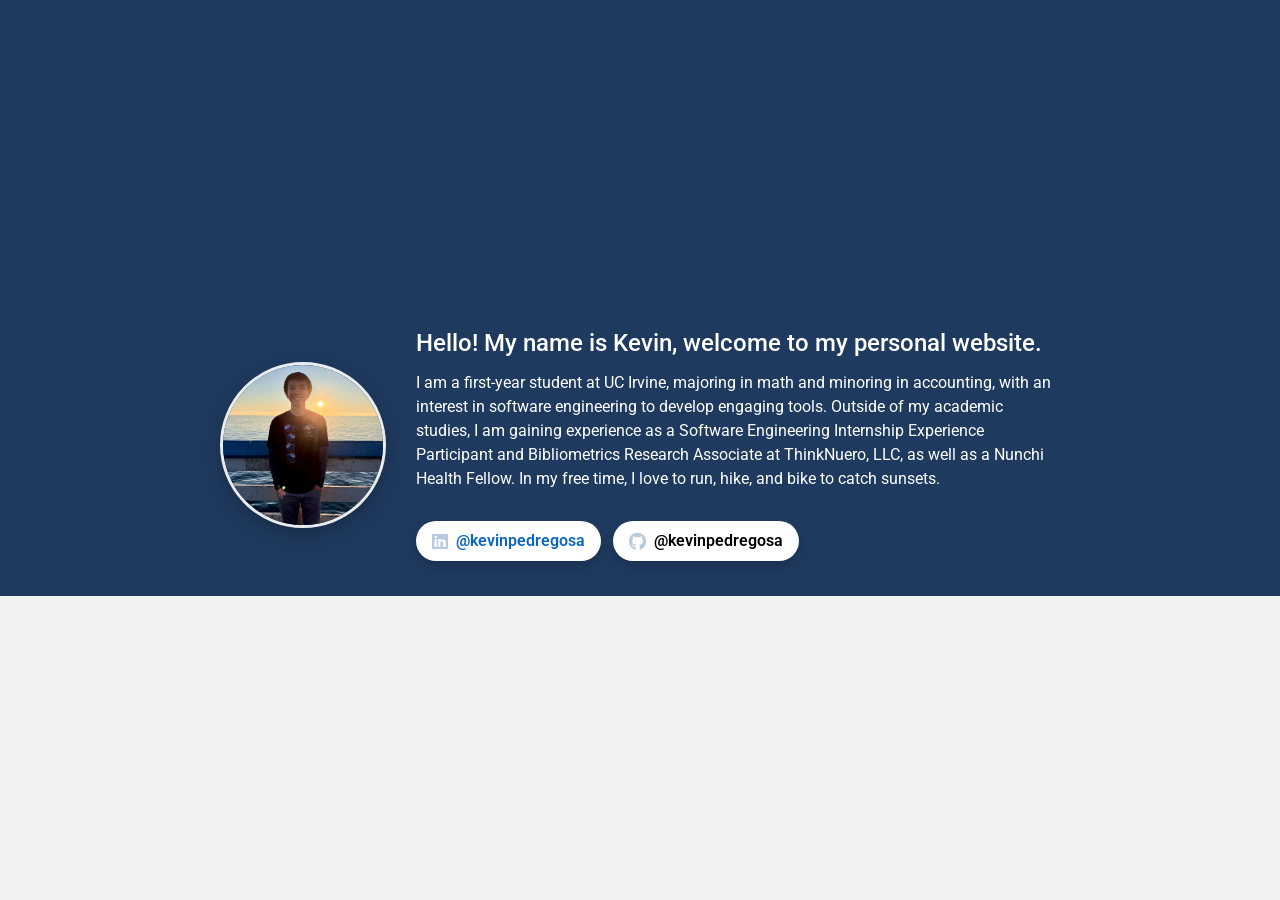
==== commit ec7ae684: "updated everything except experience descriptions" ====
--- a/index.html
+++ b/index.html
@@ -57,6 +57,7 @@
                   as a Software Engineering Internship Experience Participant and Bibliometrics Research 
                   Associate at ThinkNuero, LLC, as well as a Nunchi Health Fellow. 
                   In my free time, I love to run, hike, and bike to catch sunsets.
+                </p>
 
                 <!-- Social Buttons -->
                 <div class="about-social-buttons">
--- a/css/custom.css
+++ b/css/custom.css
@@ -9,6 +9,9 @@
   --gray-light: #f2f2f2;
   --gray-card: #ffffff;
   --gray-border: #dddddd;
+  --navy-blue: #1f3a5f;
+  --navy-blue-dark: #142842;
+  --navy-blue-soft: #b9c9de;
 }
 
 /* ---------- Global Typography ---------- */
@@ -54,6 +57,42 @@
   font-weight: 500;
 }
 
+/* Banner subtitle text (About / Projects / Experience) */
+.banner p.text {
+  font-family: "Roboto", Arial, sans-serif !important;
+  font-weight: 400;
+}
+
+/* ---------- Navy Accent Overrides ---------- */
+.banner {
+  background-color: var(--navy-blue) !important;
+}
+
+.banner .banner-table a {
+  color: var(--navy-blue-soft) !important;
+}
+
+.content p a,
+.content ul a,
+.content ol a,
+.custom-text-primary,
+.custom-text-primary p,
+.custom-text-primary a {
+  color: var(--navy-blue-dark) !important;
+}
+
+.custom-text-primary a:hover {
+  color: #0f2138 !important;
+}
+
+.button-link {
+  background-color: var(--navy-blue) !important;
+}
+
+.button-link:hover {
+  background-color: var(--navy-blue-dark) !important;
+}
+
 /* ---------- Content Containers ---------- */
 .main-content {
   background-color: white;
@@ -64,6 +103,15 @@
   box-shadow: 0 6px 18px rgba(0,0,0,0.08);
 }
 
+/* Metallic silver/black/white background for Projects + Experience content areas */
+.projects-page .content,
+.experience-page .content {
+  background:
+    radial-gradient(circle at 18% 14%, rgba(255, 255, 255, 0.72) 0%, rgba(255, 255, 255, 0) 42%),
+    radial-gradient(circle at 86% 82%, rgba(255, 255, 255, 0.46) 0%, rgba(255, 255, 255, 0) 45%),
+    linear-gradient(145deg, #f8f8f8 0%, #cfcfcf 26%, #7f7f7f 48%, #1e1e1e 62%, #b6b6b6 82%, #ffffff 100%);
+}
+
 /* ---------- Links ---------- */
 a {
   color: var(--gray-dark);
@@ -132,12 +180,16 @@
   display: inline-flex;
   align-items: center;
   gap: 8px;
-  background-color: #ffffff;
-  color: #005cbf;
+  background-color: #ffffff !important;
+  color: var(--navy-blue-dark);
   border-radius: 999px;
   padding: 8px 16px;
   border: none;
   box-shadow: 0 4px 10px rgba(0,0,0,0.18);
+}
+
+.about-social-buttons .button-link:hover {
+  background-color: #ffffff !important;
 }
 
 .about-social-buttons .button-link.linkedin {
@@ -180,7 +232,7 @@
 }
 
 .project-card {
-  background: var(--gray-card);
+  background: linear-gradient(135deg, #ffffff 0%, #f4f7fb 38%, #dce6f4 72%, #c5d5ea 100%);
   border-radius: 14px;
   border: 1px solid var(--gray-border);
   padding: 24px 22px 26px;
@@ -210,7 +262,7 @@
 }
 
 .project-card .text {
-  color: var(--gray-medium);
+  color: #000000;
   font-size: 15px;
   margin-bottom: 16px;
   font-weight: 400;
@@ -224,11 +276,13 @@
 }
 
 .project-pill {
-  font-size: 12px;
+  font-family: "Roboto", Arial, sans-serif !important;
+  font-size: 15px;
+  font-weight: 400;
   padding: 5px 10px;
   border-radius: 999px;
   background-color: var(--gray-light);
-  color: var(--gray-medium);
+  color: #000000;
 }
 
 .project-link {
@@ -285,7 +339,7 @@
 }
 
 .timeline-card {
-  background: white;
+  background: linear-gradient(135deg, #ffffff 0%, #f4f7fb 38%, #dce6f4 72%, #c5d5ea 100%);
   border: 1px solid var(--gray-border);
   border-radius: 12px;
   padding: 28px 32px;
@@ -332,13 +386,13 @@
 
 /* timeline metadata */
 .timeline-meta {
-  color: var(--gray-medium);
+  color: #000000;
   font-size: 15px;
   margin: 10px 0 15px 0;
 }
 
 .timeline-card .text {
-  color: var(--gray-medium);
+  color: #000000;
   font-size: 15px;
   font-weight: 400;
 }
@@ -346,10 +400,10 @@
 /* ---------- Lists (no bullets) ---------- */
 .timeline-card ul,
 .timeline-card ol {
-  margin: 0;
+  margin: 0 0 0 18px;
   padding: 0;
-  list-style: none !important;
-  color: var(--gray-medium);
+  list-style: disc;
+  color: #000000;
 }
 
 .timeline-card li {
@@ -370,4 +424,4 @@
   .logo-box {
     margin-top: 10px;
   }
-}+}
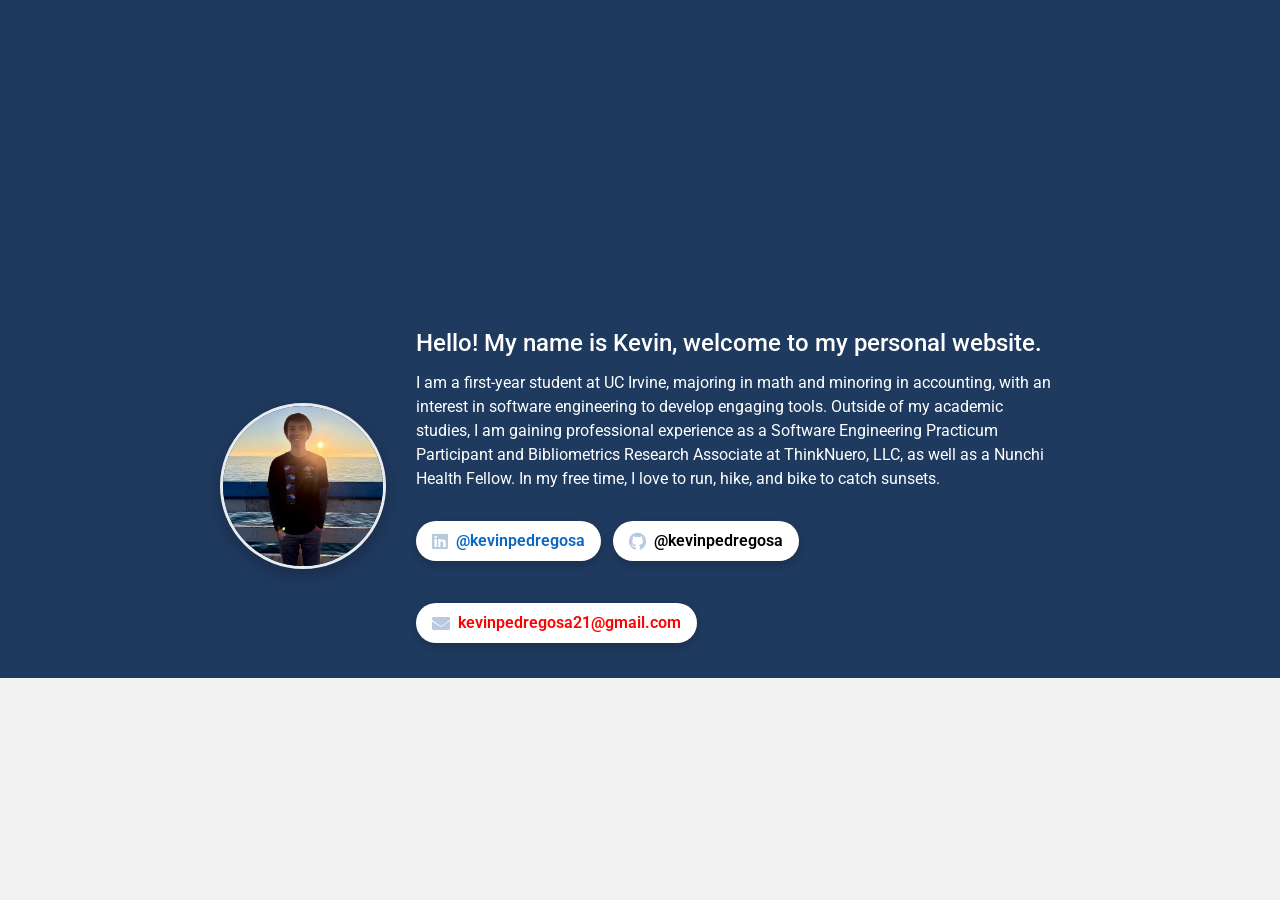
==== commit 4f36bce6: "experience bullet points" ====
--- a/index.html
+++ b/index.html
@@ -1,86 +1,69 @@
 <!doctype html>
 <html>
-
 <head>
-  <title>Kevin Pedregosa</title>
-  <meta charset="utf-8" name="viewport" content="width=device-width, initial-scale=1">
-
-  <!-- Roboto Font (GLOBAL FONT) -->
-  <link href="https://fonts.googleapis.com/css2?family=Roboto:wght@300;400;500;700&display=swap" rel="stylesheet">
-
-  <link href="https://use.fontawesome.com/releases/v5.2.0/css/all.css" rel="stylesheet">
-  <link href="css/frame.css" rel="stylesheet">
-  <link href="css/controls.css" rel="stylesheet">
-  <link href="css/custom.css" rel="stylesheet">
-
-  <script src="https://ajax.googleapis.com/ajax/libs/jquery/3.3.1/jquery.min.js"></script>
-  <script src="js/menu.js"></script>
-  <script src="js/footer.js"></script>
-
-  <style>
-    .menu-index {
-      color: white !important;
-      opacity: 1 !important;
-      font-weight: 700 !important;
-    }
-  </style>
+<title>Kevin Pedregosa</title>
+<meta charset="utf-8" name="viewport" content="width=device-width, initial-scale=1">
+<link href="https://fonts.googleapis.com/css2?family=Roboto:wght@300;400;500;700&display=swap" rel="stylesheet">
+<link href="https://use.fontawesome.com/releases/v5.2.0/css/all.css" rel="stylesheet">
+<link href="css/frame.css" rel="stylesheet">
+<link href="css/controls.css" rel="stylesheet">
+<link href="css/custom.css" rel="stylesheet">
+<script src="https://ajax.googleapis.com/ajax/libs/jquery/3.3.1/jquery.min.js"></script>
+<script src="js/menu.js"></script>
+<script src="js/footer.js"></script>
+<style>
+.menu-index {
+  color: white !important;
+  opacity: 1 !important;
+  font-weight: 700 !important;
+}
+.about-username-email {
+  color: red !important;
+}
+</style>
 </head>
-
 <body>
-
-  <div class="menu-container"></div>
-
-  <div class="content-container">
-
-    <!-- Banner Image -->
-    <div class="banner"
-      style="background:url('img/sunset.JPG') no-repeat center; background-size:cover; height:300px;">
-    </div>
-
-    <!-- Intro -->
-    <div class="banner">
-      <div class="banner-table flex-column">
-        <div class="flex-row">
-          <div class="flex-item flex-column">
-            <div class="about-hero">
-              <div class="about-photo">
-                <img src="img/kev.jpg" alt="Kevin Pedregosa portrait">
-              </div>
-              <div class="about-copy">
-                <h2 class="add-top-margin-small">
-                  Hello! My name is Kevin, welcome to my personal website.
-                </h2>
-                <p class="text">
-                  I am a first-year student at UC Irvine, majoring in math and minoring
-                  in accounting, with an interest in software engineering to develop
-                  engaging tools. Outside of my academic studies, I am gaining experience
-                  as a Software Engineering Internship Experience Participant and Bibliometrics Research 
-                  Associate at ThinkNuero, LLC, as well as a Nunchi Health Fellow. 
-                  In my free time, I love to run, hike, and bike to catch sunsets.
-                </p>
-
-                <!-- Social Buttons -->
-                <div class="about-social-buttons">
-                  <a class="button-link linkedin"
-                     href="https://www.linkedin.com/in/kevinpedregosa/"
-                     target="_blank" rel="noopener noreferrer">
-                    <i class="fab fa-linkedin"></i>
-                    <span class="about-username-linkedin">@kevinpedregosa</span>
-                  </a>
-                  <a class="button-link github"
-                     href="https://github.com/kevinpedregosa"
-                     target="_blank" rel="noopener noreferrer">
-                    <i class="fab fa-github"></i>
-                    <span class="about-username-github">@kevinpedregosa</span>
-                  </a>
-                </div>
+<div class="menu-container"></div>
+<div class="content-container">
+  <div class="banner" style="background:url('img/sunset.JPG') no-repeat center; background-size:cover; height:300px;"></div>
+  <div class="banner">
+    <div class="banner-table flex-column">
+      <div class="flex-row">
+        <div class="flex-item flex-column">
+          <div class="about-hero">
+            <div class="about-photo">
+              <img src="img/kev.jpg" alt="Kevin Pedregosa portrait">
+            </div>
+            <div class="about-copy">
+              <h2 class="add-top-margin-small">Hello! My name is Kevin, welcome to my personal website.</h2>
+              <p class="text">
+                I am a first-year student at UC Irvine, majoring in math and minoring
+                in accounting, with an interest in software engineering to develop
+                engaging tools. Outside of my academic studies, I am gaining professional experience
+                as a Software Engineering Practicum Participant and Bibliometrics Research
+                Associate at ThinkNuero, LLC, as well as a Nunchi Health Fellow.
+                In my free time, I love to run, hike, and bike to catch sunsets.
+              </p>
+              <div class="about-social-buttons">
+                <a class="button-link linkedin" href="https://www.linkedin.com/in/kevinpedregosa/" target="_blank" rel="noopener noreferrer">
+                  <i class="fab fa-linkedin"></i>
+                  <span class="about-username-linkedin">@kevinpedregosa</span>
+                </a>
+                <a class="button-link github" href="https://github.com/kevinpedregosa" target="_blank" rel="noopener noreferrer">
+                  <i class="fab fa-github"></i>
+                  <span class="about-username-github">@kevinpedregosa</span>
+                </a>
+                <a class="button-link email" href="mailto:kevinpedregosa21@gmail.com" target="_blank" rel="noopener noreferrer">
+                  <i class="fas fa-envelope"></i>
+                  <span class="about-username-email">kevinpedregosa21@gmail.com</span>
+                </a>
               </div>
             </div>
           </div>
         </div>
       </div>
     </div>
-
-    </div>
+  </div>
+</div>
 </body>
-</html>
+</html>
